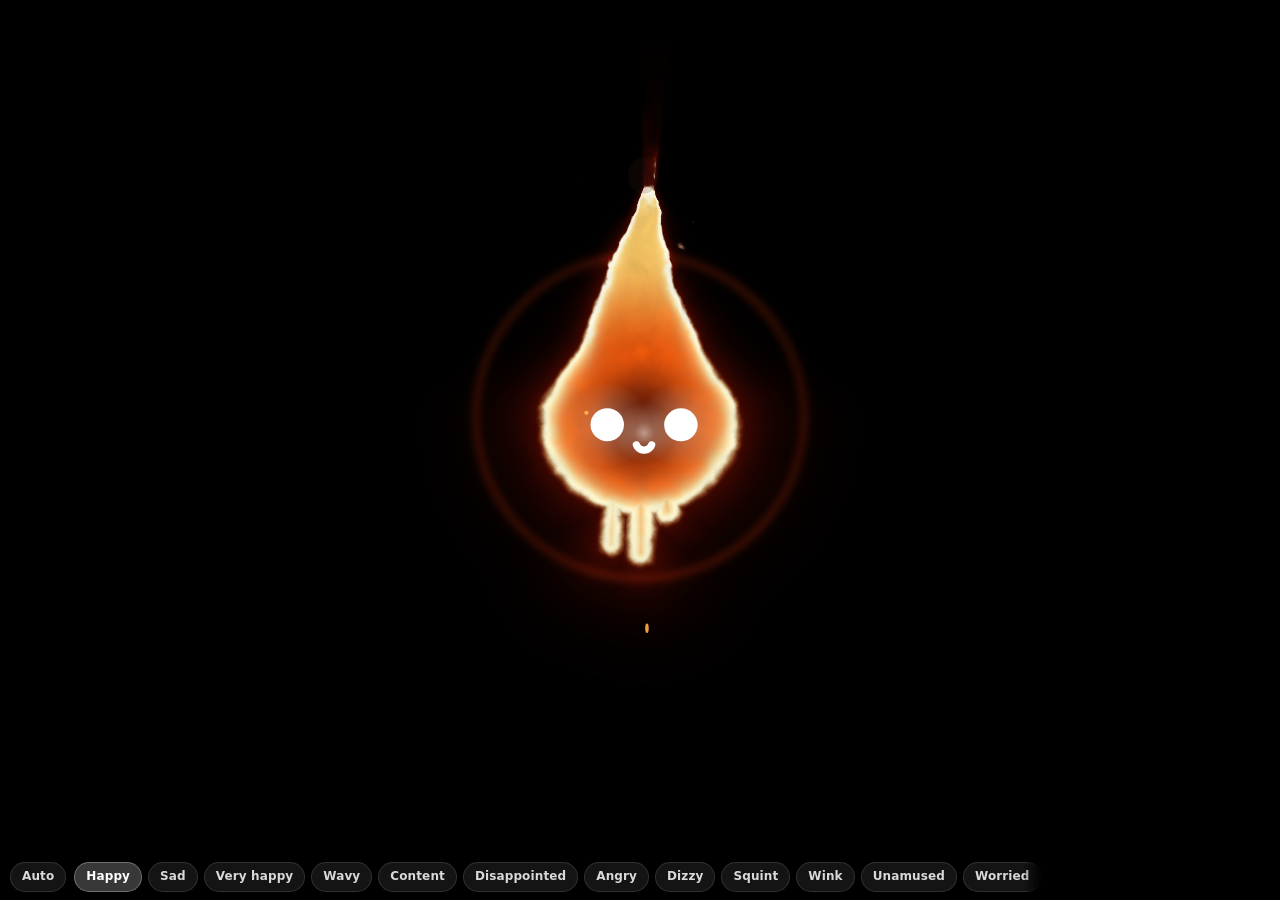
==== preview/index.html @ 3171879f "Rebuild the preview flame as a real-time WebGL fire Domain-warped fbm in a raw WebGL1 shader, with a" ====
<!DOCTYPE html>
<html lang="en">
<head>
  <meta charset="utf-8">
  <meta name="viewport" content="width=device-width, initial-scale=1, maximum-scale=1, user-scalable=no, viewport-fit=cover">
  <meta name="apple-mobile-web-app-capable" content="yes">
  <meta name="mobile-web-app-capable" content="yes">
  <meta name="apple-mobile-web-app-status-bar-style" content="black-translucent">
  <meta name="apple-mobile-web-app-title" content="Echo">
  <meta name="theme-color" content="#000000">
  <meta name="color-scheme" content="dark">
  <meta name="description" content="Echo flame preview — a centered fire spirit.">
  <link rel="apple-touch-icon" href="../apple-touch-icon.png">
  <link rel="icon" type="image/png" sizes="192x192" href="../icon-192.png">
  <title>Echo</title>
  <style>
    :root {
      --sat: env(safe-area-inset-top, 0px);
      --sab: env(safe-area-inset-bottom, 0px);
      --sal: env(safe-area-inset-left, 0px);
      --sar: env(safe-area-inset-right, 0px);
    }
    * { box-sizing: border-box; -webkit-tap-highlight-color: transparent; }
    html, body {
      margin: 0;
      padding: 0;
      width: 100%;
      height: 100%;
      height: 100dvh;
      background: #000;
      color: #fff;
      overflow: hidden;
      position: fixed;
      inset: 0;
      touch-action: none;
      user-select: none;
      -webkit-user-select: none;
      font-family: -apple-system, BlinkMacSystemFont, "SF Pro Text", "Segoe UI", system-ui, sans-serif;
    }
    canvas {
      position: absolute;
      inset: 0;
      width: 100%;
      height: 100%;
      display: block;
    }
    #flame { z-index: 0; background: #000; }
    #c { z-index: 1; background: transparent; }
    #bar {
      position: fixed;
      left: 0;
      right: 0;
      bottom: 0;
      padding: 8px 10px calc(8px + var(--sab));
      padding-left: max(10px, var(--sal));
      padding-right: max(10px, var(--sar));
      display: flex;
      gap: 8px;
      align-items: center;
      z-index: 2;
      background: linear-gradient(to top, rgba(0,0,0,0.82) 40%, rgba(0,0,0,0));
      pointer-events: none;
    }
    #bar > * { pointer-events: auto; }
    body.hide-ui #bar { display: none; }
    #autoBtn { flex: 0 0 auto; }
    #pills {
      display: flex;
      gap: 6px;
      overflow-x: auto;
      overflow-y: hidden;
      -webkit-overflow-scrolling: touch;
      scrollbar-width: none;
      overscroll-behavior-x: contain;
      touch-action: pan-x;
      mask-image: linear-gradient(90deg, #000 0, #000 calc(100% - 18px), transparent);
      -webkit-mask-image: linear-gradient(90deg, #000 0, #000 calc(100% - 18px), transparent);
    }
    #pills::-webkit-scrollbar { display: none; }
    button.pill {
      appearance: none;
      border: 1px solid rgba(255,255,255,0.12);
      background: rgba(255,255,255,0.08);
      color: rgba(255,255,255,0.84);
      border-radius: 999px;
      padding: 7px 11px;
      font: 600 12px/1.15 -apple-system, BlinkMacSystemFont, system-ui, sans-serif;
      letter-spacing: 0.01em;
      white-space: nowrap;
      margin: 0;
      cursor: pointer;
    }
    button.pill:active { transform: scale(0.97); }
    button.pill[aria-pressed="true"] {
      background: rgba(255,255,255,0.22);
      border-color: rgba(255,255,255,0.28);
      color: #fff;
    }
    #autoBtn[aria-pressed="true"] { background: rgba(255,255,255,0.28); }
    #fps {
      display: none;
      position: fixed;
      top: calc(6px + var(--sat));
      right: max(8px, var(--sar));
      font: 500 11px/1.2 ui-monospace, Menlo, monospace;
      color: rgba(255,255,255,0.4);
      z-index: 2;
      pointer-events: none;
    }
    body.debug #fps { display: block; }
  </style>
</head>
<body>
  <canvas id="flame" aria-hidden="true"></canvas>
  <canvas id="c" aria-label="Echo"></canvas>
  <div id="bar">
    <button type="button" class="pill" id="autoBtn" aria-pressed="false">Auto</button>
    <div id="pills" role="toolbar" aria-label="Expressions"></div>
  </div>
  <div id="fps"></div>
  <script>
  (function () {
    'use strict';

    // Sprite landmarks, in flame-body.png pixels (cropped lively-white-v5, no face).
    var IMG_W = 720, IMG_H = 939;
    var FACE_CX = 358.0, FACE_CY = 510.9, EYE_D = 35.4, GAP = 1.20;
    var SOLID_L = 255, SOLID_R = 459, SOLID_T = 253, SOLID_B = 687;
    var BULB_CX = 358.0, BULB_CY = 500.1;
    var TIP_X = 361, TIP_Y = 253;
    var DRIPS = [{ x: 345, y: 632 }, { x: 368, y: 685 }];
    var MOUTH_FRAC = 0.70, MOUTH_THICK = 0.22;
    var SOLID_W = SOLID_R - SOLID_L;

    var EXPRESSION_NAMES = [
      'happy', 'sad', 'veryHappy', 'wavy', 'content', 'disappointed',
      'angry', 'dizzy', 'squint', 'wink', 'unamused', 'worried'
    ];

    var LABELS = {
      happy: 'Happy', sad: 'Sad', veryHappy: 'Very happy', wavy: 'Wavy',
      content: 'Content', disappointed: 'Disappointed', angry: 'Angry',
      dizzy: 'Dizzy', squint: 'Squint', wink: 'Wink',
      unamused: 'Unamused', worried: 'Worried',
      neutral: 'Neutral', talking: 'Talking'
    };

    var ALIASES = {
      'very-happy': 'veryHappy', veryhappy: 'veryHappy', 'very happy': 'veryHappy',
      smile: 'happy', frown: 'sad',
      default: 'neutral', idle: 'neutral',
      talk: 'talking',
      mad: 'angry', wow: 'veryHappy',
      bored: 'unamused', deadpan: 'unamused',
      nervous: 'worried', concern: 'worried'
    };

    // Eye kinds: circle, happyArc, sadArc, caret, chevron, ex, flat, slit
    function baseParams() {
      return {
        lCircle: 1, rCircle: 1,
        lHappy: 0, rHappy: 0,
        lSad: 0, rSad: 0,
        lCaret: 0, rCaret: 0,
        lChev: 0, rChev: 0, lChevDir: 1, rChevDir: -1,
        lEx: 0, rEx: 0,
        lFlat: 0, rFlat: 0,
        lSlit: 0, rSlit: 0, lSlitRot: 0.45, rSlitRot: -0.45,
        brow: 0,
        mouthCurve: 1,
        mouthW: MOUTH_FRAC,
        mouthThick: MOUTH_THICK,
        mouthWave: 0,
        mouthOpen: 0,
        lookBiasX: 0, lookBiasY: 0
      };
    }

    function pCircle(extra) {
      return Object.assign(baseParams(), extra || {});
    }

    var EXPR = {};
    EXPR.happy = pCircle({ mouthCurve: 1, mouthW: 0.70 });
    EXPR.neutral = pCircle({ mouthCurve: 0.45, mouthW: 0.55, mouthThick: 0.20 });
    EXPR.sad = pCircle({ mouthCurve: -1, mouthW: 0.70, lookBiasY: 0.22 });
    EXPR.veryHappy = pCircle({
      lCircle: 0, rCircle: 0, lCaret: 1, rCaret: 1,
      mouthCurve: 1, mouthW: 0.75
    });
    EXPR.wavy = pCircle({ mouthCurve: 0.25, mouthW: 0.80, mouthWave: 1 });
    EXPR.content = pCircle({
      lCircle: 0, rCircle: 0, lHappy: 1, rHappy: 1,
      mouthCurve: 1, mouthW: 0.75
    });
    EXPR.disappointed = pCircle({
      lCircle: 0, rCircle: 0, lSad: 1, rSad: 1,
      mouthCurve: -1, mouthW: 0.70, lookBiasY: 0.2
    });
    EXPR.angry = pCircle({
      lCircle: 0, rCircle: 0, lSlit: 1, rSlit: 1,
      mouthCurve: -1, mouthW: 0.65, brow: 0.35
    });
    EXPR.dizzy = pCircle({
      lCircle: 0, rCircle: 0, lEx: 1, rEx: 1,
      mouthCurve: -0.85, mouthW: 0.62
    });
    EXPR.squint = pCircle({
      lCircle: 0, rCircle: 0, lChev: 1, rChev: 1,
      lChevDir: 1, rChevDir: -1,
      mouthCurve: 1, mouthW: 0.70
    });
    EXPR.wink = pCircle({
      lCircle: 0, rCircle: 1, lChev: 1, rChev: 0,
      lChevDir: 1,
      mouthCurve: 1, mouthW: 0.70
    });
    EXPR.unamused = pCircle({
      lCircle: 0, rCircle: 0, lFlat: 1, rFlat: 1,
      mouthCurve: 0, mouthW: 0.72, mouthThick: 0.20
    });
    EXPR.worried = pCircle({
      mouthCurve: -1, mouthW: 0.70, brow: 1, lookBiasY: 0.12
    });
    EXPR.talking = pCircle({
      mouthCurve: 0.35, mouthW: 0.62, mouthOpen: 0.7, mouthThick: 0.20
    });

    var HOLD = {
      wink: [1.15, 1.7],
      dizzy: [1.6, 2.4],
      talking: [2.4, 3.6],
      _default: [2.6, 4.4]
    };

    function resolveName(name) {
      if (name == null) return null;
      var key = String(name).trim();
      if (EXPR[key]) return key;
      var lower = key.toLowerCase();
      if (EXPR[lower]) return lower;
      if (ALIASES[lower]) return ALIASES[lower];
      if (ALIASES[key]) return ALIASES[key];
      return null;
    }

    var q = new URLSearchParams(location.search);
    function flag(k) {
      if (!q.has(k)) return false;
      var v = q.get(k);
      return v !== '0' && v !== 'false' && v !== 'no';
    }

    var startName = resolveName(q.get('expr')) || 'happy';
    var autoOn = flag('auto');
    var stillMode = flag('still');
    var debugOn = flag('debug');
    var hideUi = flag('hideui') || flag('demo') || q.get('ui') === '0';

    var canvas = document.getElementById('c');
    var ctx = canvas.getContext('2d', { alpha: true, desynchronized: true });
    var fpsEl = document.getElementById('fps');
    var barEl = document.getElementById('bar');
    var pillsEl = document.getElementById('pills');
    var autoBtn = document.getElementById('autoBtn');

    if (debugOn) document.body.classList.add('debug');
    if (hideUi) document.body.classList.add('hide-ui');

    var dpr = 1;
    var W = 1, H = 1, S = 1;
    var safe = { top: 0, bottom: 0, left: 0, right: 0 };

    var cur = baseParams();
    var target = Object.assign(baseParams(), EXPR[startName]);
    var exprName = startName;
    var talkHeld = false;
    var autoTimer = 0;
    var autoHold = 3;

    var pos = { x: 0, y: 0, vx: 0, vy: 0, tx: 0, ty: 0 };
    var nextTarget = { x: 0, y: 0 };
    var phase = stillMode ? 'still' : 'pause';
    var phaseUntil = 0;
    var lean = 0;
    var squash = 0;

    var look = { x: 0, y: 0, tx: 0, ty: 0, until: 0 };
    var blink = 0;
    var blinkUntil = 0;
    var blinkState = 'open';
    var doublePending = false;

    var follow = null;
    var pokeUntil = 0;

    var embers = [];
    var drops = [];
    var smokes = [];
    var tongues = [];
    var bits = [];
    var nextEmber = 0;
    var nextDrop = 0;
    var nextSmoke = 0;
    var nextTongue = 0;
    var outline = null;
    var rest = { x: 0, y: 0 };
    var flare = 0;
    var NECK_Y = 402;

    var time = 0;
    var last = 0;
    var fpsAcc = 0, fpsFrames = 0, fpsVal = 60;

    var bodyImg = null;
    var glowCvs = null;
    var softDot = null;
    var ready = false;
    var flickerN = 0;

    function lerp(a, b, t) { return a + (b - a) * t; }
    function clamp(v, a, b) { return v < a ? a : v > b ? b : v; }
    function rand(a, b) { return a + Math.random() * (b - a); }
    function expApproach(curV, tgt, rate, dt) {
      return curV + (tgt - curV) * (1 - Math.exp(-rate * dt));
    }

    function bodyScale() {
      return (124 * S) / SOLID_W;
    }

    function extents() {
      var sc = bodyScale();
      return {
        left: (FACE_CX - SOLID_L) * sc + 22,
        right: (SOLID_R - FACE_CX) * sc + 22,
        top: (FACE_CY - SOLID_T) * sc + 40,
        bot: (SOLID_B - FACE_CY) * sc + 26
      };
    }

    function readSafe() {
      var cs = getComputedStyle(document.documentElement);
      function px(name) { return parseFloat(cs.getPropertyValue(name)) || 0; }
      safe.top = px('--sat');
      safe.bottom = px('--sab');
      safe.left = px('--sal');
      safe.right = px('--sar');
    }

    function playable() {
      var barH = 0;
      if (barEl && !hideUi) barH = barEl.getBoundingClientRect().height;
      var e = extents();
      var x0 = safe.left + 10 + e.left;
      var y0 = safe.top + 10 + e.top;
      var x1 = W - safe.right - 10 - e.right;
      var y1 = H - barH - 10 - e.bot;
      if (x1 - x0 < 40) { x0 = W * 0.28; x1 = W * 0.72; }
      if (y1 - y0 < 40) { y0 = H * 0.28; y1 = H * 0.62; }
      return { x0: x0, y0: y0, x1: x1, y1: y1 };
    }


    // --- WebGL1 procedural fire (raw, no libraries). Fallback is the canvas flame. ---
    var flameCanvas = document.getElementById('flame');
    var glOk = false;
    var gl = null;
    var glProg = null;
    var glBuf = null;
    var glUni = {};
    var lastDraw = 0;

    var FLAME_VERT = 'attribute vec2 aPos;void main(){gl_Position=vec4(aPos,0.0,1.0);}';

    var FLAME_FRAG = [
      '#ifdef GL_FRAGMENT_PRECISION_HIGH',
      'precision highp float;',
      '#else',
      'precision mediump float;',
      '#endif',
      'uniform vec2 uRes;',
      'uniform vec2 uCenter;',
      'uniform vec2 uScale;',
      'uniform float uAngle;',
      'uniform float uTime;',
      'uniform float uFlare;',
      '',
      'float hash12(vec2 p){',
      '  vec2 q = fract(p * vec2(0.1031, 0.1030));',
      '  q += dot(q, q.yx + 33.33);',
      '  return fract((q.x + q.y) * q.x);',
      '}',
      '',
      'float vnoise(vec2 p){',
      '  vec2 i = floor(p);',
      '  vec2 f = fract(p);',
      '  vec2 u = f * f * (3.0 - 2.0 * f);',
      '  float a = hash12(i);',
      '  float b = hash12(i + vec2(1.0, 0.0));',
      '  float c = hash12(i + vec2(0.0, 1.0));',
      '  float d = hash12(i + vec2(1.0, 1.0));',
      '  return mix(mix(a, b, u.x), mix(c, d, u.x), u.y);',
      '}',
      '',
      'float fbm(vec2 p){',
      '  float v = 0.0;',
      '  float a = 0.5;',
      '  for (int i = 0; i < 4; i++) {',
      '    v += a * vnoise(p);',
      '    p = vec2(p.x * 1.62 + p.y * 1.22, -p.x * 1.22 + p.y * 1.62) + 11.5;',
      '    a *= 0.5;',
      '  }',
      '  return v;',
      '}',
      '',
      // p in bulb-radii, y up, face at origin. Returns signed distance (neg = inside).
      'float sdCapsule(vec2 p, vec2 a, vec2 b, float r){',
      '  vec2 pa = p - a, ba = b - a;',
      '  float h = clamp(dot(pa, ba) / dot(ba, ba), 0.0, 1.0);',
      '  return length(pa - ba * h) - r;',
      '}',
      '',
      'float sdFlame(vec2 p, float t){',
      '  float h = smoothstep(0.30, 2.35, p.y);',
      '  float w1 = fbm(vec2(t * 2.45, 1.6));',
      '  float w2 = fbm(vec2(t * 3.95 + 4.0, 2.8));',
      '  vec2 q = p;',
      '  q.x += (w1 * 2.0 - 1.0) * 0.68 * h * h;',
      '  q.y += (w2 * 2.0 - 1.0) * 0.22 * h;',
      '  float ang = (fbm(vec2(t * 2.85, 5.2)) - 0.5) * 1.15 * h * h;',
      '  float ca = cos(ang), sa = sin(ang);',
      '  vec2 o = vec2(0.0, 0.95);',
      '  vec2 tq = q - o;',
      '  q = vec2(ca * tq.x - sa * tq.y, sa * tq.x + ca * tq.y) + o;',
      '  // Extra hook so the tip curls back like the reference tongue.',
      '  float hook = smoothstep(1.45, 2.35, q.y);',
      '  float hookA = (fbm(vec2(t * 3.35, 8.1)) - 0.5) * 1.55;',
      '  q.x += hookA * hook * hook * 0.70;',
      '  q.y -= abs(hookA) * hook * hook * 0.22;',
      '  float bulb = length(q - vec2(0.0, 0.10)) - 1.0;',
      '  float u = clamp((q.y + 0.05) / 2.55, 0.0, 1.0);',
      '  float halfW = mix(1.00, 0.055, pow(u, 0.80));',
      '  float sides = abs(q.x) / max(halfW, 0.03) - 1.0;',
      '  float sd = mix(bulb, sides, smoothstep(-0.05, 1.15, q.y));',
      '  sd = max(sd, q.y - 2.62);',
      '  // Two or three organic hanging drips that stretch and shrink — never a comb.',
      '  float y0 = -0.78;',
      '  float p1 = pow(0.5 + 0.5 * sin(t * 1.25 + 0.2), 1.6);',
      '  float p2 = pow(0.5 + 0.5 * sin(t * 0.95 + 2.4), 1.8);',
      '  float p3 = pow(0.5 + 0.5 * sin(t * 1.55 + 4.1), 2.2);',
      '  float l1 = 0.14 + 0.48 * p1;',
      '  float l2 = 0.22 + 0.82 * p2;',
      '  float l3 = 0.10 + 0.32 * p3;',
      '  float x1 = -0.28 + 0.05 * sin(t * 0.62);',
      '  float x2 =  0.05 + 0.04 * sin(t * 0.51 + 1.0);',
      '  float x3 =  0.32 + 0.05 * sin(t * 0.73 + 2.0);',
      '  float d1 = sdCapsule(q, vec2(x1, y0), vec2(x1 * 1.08, y0 - l1), mix(0.12, 0.045, p1));',
      '  float d2 = sdCapsule(q, vec2(x2, y0), vec2(x2 * 0.90, y0 - l2), mix(0.13, 0.040, p2));',
      '  float d3 = sdCapsule(q, vec2(x3, y0), vec2(x3 * 1.06, y0 - l3), mix(0.10, 0.040, p3));',
      '  sd = min(sd, min(d1, min(d2, d3)));',
      '  return sd;',
      '}',
      '',
      'void main(){',
      '  vec2 screen = vec2(gl_FragCoord.x, uRes.y - gl_FragCoord.y);',
      '  vec2 d = screen - uCenter;',
      '  float ca = cos(uAngle), sa = sin(uAngle);',
      '  vec2 r = vec2(ca * d.x + sa * d.y, -sa * d.x + ca * d.y);',
      '  vec2 p = vec2(r.x / max(uScale.x, 0.001), -r.y / max(uScale.y, 0.001));',
      '  p /= 102.0;',
      '  float t = uTime;',
      '  float flare = uFlare;',
      '',
      '  vec2 ns = vec2(p.x * 2.15, p.y * 1.9 - t * 2.75);',
      '  float hw = smoothstep(0.25, 2.3, p.y);',
      '  vec2 war1 = vec2(fbm(ns + vec2(0.0, t * 0.32)), fbm(ns + vec2(5.1, -t * 0.28)));',
      '  ns += (war1 - 0.5) * (0.42 + 0.28 * flare + 0.40 * hw * hw);',
      '  vec2 war2 = vec2(fbm(ns * 2.15 + 9.0 + t * 0.12), fbm(ns * 2.15 + 17.0 - t * 0.1));',
      '  ns += (war2 - 0.5) * (0.18 + 0.28 * hw);',
      '  float n = fbm(ns * 1.85);',
      '  float nFine = fbm(ns * 3.7 + vec2(8.0, t * 0.45));',
      '',
      '  float sd = sdFlame(p, t);',
      '  // Keep the bulb steadier; spend the turbulence on the crown and tongues.',
      '  sd -= (n - 0.48) * (0.07 + 0.58 * hw * hw + 0.14 * flare);',
      '  sd -= (nFine - 0.5) * (0.05 + 0.16 * hw);',
      '',
      '  float fire = smoothstep(0.10, -0.02, sd);',
      '  float fireSoft = smoothstep(0.22, -0.04, sd);',
      '',
      '  // Approved dark ember behind the face.',
      '  float core = 1.0 - smoothstep(0.10, 0.78, length(p - vec2(0.0, 0.04)));',
      '  core *= 1.0 - smoothstep(0.45, 1.25, p.y);',
      '',
      '  // Tight incandescent rim — hot white-yellow, not a grey ash crust.',
      '  float rim = fire * exp(-12.0 * abs(sd + 0.01));',
      '  rim = clamp(rim * 1.35, 0.0, 1.0);',
      '  float tip = smoothstep(0.70, 1.90, p.y) * fire;',
      '',
      '  vec3 emberA = vec3(0.42, 0.11, 0.025);',
      '  vec3 emberB = vec3(0.761, 0.255, 0.047);',
      '  vec3 orange = vec3(1.00, 0.38, 0.04);',
      '  vec3 yellow = vec3(1.00, 0.92, 0.32);',
      '  vec3 hot = vec3(1.00, 0.98, 0.90);',
      '',
      '  vec3 col = mix(emberB, orange, clamp(0.25 + 0.75 * n, 0.0, 1.0));',
      '  col = mix(col, emberA, core);',
      '  col = mix(col, yellow, clamp(rim * 0.95 + tip * 0.65, 0.0, 1.0));',
      '  col = mix(col, hot, clamp(pow(rim, 0.75) * (0.85 + 0.6 * tip) + tip * 0.25, 0.0, 1.0));',
      '  col *= 0.92 + 0.10 * nFine + 0.12 * flare;',
      '',
      '  // Small detached sparks near the tip only.',
      '  vec2 bp = vec2(p.x * 4.4, p.y * 4.2 - t * 3.4);',
      '  float bits = smoothstep(0.74, 0.90, fbm(bp + 13.5));',
      '  bits *= smoothstep(1.35, 1.95, p.y) * smoothstep(2.75, 2.15, p.y);',
      '  bits *= (1.0 - fire * 0.65) * smoothstep(0.85, 0.15, abs(p.x));',
      '  col = mix(col, hot, bits);',
      '  fire = max(fire, bits);',
      '',
      '  // Soft dark-red glow, faint thin ring.',
      '  float glow = exp(-max(sd, 0.0) * 3.1) * (0.48 + 0.16 * fbm(vec2(t * 1.55, 0.4)) + 0.16 * flare);',
      '  glow *= 1.0 - fire * 0.3;',
      '  vec3 glowCol = vec3(0.55, 0.06, 0.012);',
      '  float ring = abs(length(p - vec2(0.0, 0.10)) - 1.70);',
      '  float ringA = exp(-ring * ring * 220.0) * (0.14 + 0.06 * fbm(vec2(p.x * 2.5, t * 0.35)));',
      '  vec3 ringCol = vec3(0.80, 0.20, 0.04);',
      '',
      '  vec3 rgb = glowCol * glow + ringCol * ringA;',
      '  rgb = mix(rgb, col, fire);',
      '  rgb += hot * bits * 0.8;',
      '  gl_FragColor = vec4(rgb, 1.0);',
      '}'
    ].join('\n');

    function compileShader(type, src) {
      var sh = gl.createShader(type);
      gl.shaderSource(sh, src);
      gl.compileShader(sh);
      if (!gl.getShaderParameter(sh, gl.COMPILE_STATUS)) {
        console.warn('Echo flame shader', gl.getShaderInfoLog(sh));
        gl.deleteShader(sh);
        return null;
      }
      return sh;
    }

    function initFlameGL() {
      if (!flameCanvas) return false;
      var opts = {
        alpha: false,
        antialias: false,
        depth: false,
        stencil: false,
        premultipliedAlpha: true,
        preserveDrawingBuffer: false,
        powerPreference: 'high-performance'
      };
      gl = flameCanvas.getContext('webgl', opts) || flameCanvas.getContext('experimental-webgl', opts);
      if (!gl) return false;
      var vs = compileShader(gl.VERTEX_SHADER, FLAME_VERT);
      var fs = compileShader(gl.FRAGMENT_SHADER, FLAME_FRAG);
      if (!vs || !fs) return false;
      glProg = gl.createProgram();
      gl.attachShader(glProg, vs);
      gl.attachShader(glProg, fs);
      gl.bindAttribLocation(glProg, 0, 'aPos');
      gl.linkProgram(glProg);
      if (!gl.getProgramParameter(glProg, gl.LINK_STATUS)) {
        console.warn('Echo flame program', gl.getProgramInfoLog(glProg));
        return false;
      }
      glBuf = gl.createBuffer();
      gl.bindBuffer(gl.ARRAY_BUFFER, glBuf);
      gl.bufferData(gl.ARRAY_BUFFER, new Float32Array([
        -1, -1, 1, -1, -1, 1, 1, 1
      ]), gl.STATIC_DRAW);
      glUni.uRes = gl.getUniformLocation(glProg, 'uRes');
      glUni.uCenter = gl.getUniformLocation(glProg, 'uCenter');
      glUni.uScale = gl.getUniformLocation(glProg, 'uScale');
      glUni.uAngle = gl.getUniformLocation(glProg, 'uAngle');
      glUni.uTime = gl.getUniformLocation(glProg, 'uTime');
      glUni.uFlare = gl.getUniformLocation(glProg, 'uFlare');
      gl.disable(gl.DEPTH_TEST);
      gl.disable(gl.BLEND);
      return true;
    }

    function resizeFlameGL() {
      if (!gl || !flameCanvas) return;
      var dw = Math.max(1, Math.round(W));
      var dh = Math.max(1, Math.round(H));
      if (flameCanvas.width !== dw || flameCanvas.height !== dh) {
        flameCanvas.width = dw;
        flameCanvas.height = dh;
      }
      flameCanvas.style.width = W + 'px';
      flameCanvas.style.height = H + 'px';
      gl.viewport(0, 0, dw, dh);
    }

    function renderFlameGL(now, xf) {
      if (!gl || !glProg) return;
      gl.viewport(0, 0, flameCanvas.width, flameCanvas.height);
      gl.clearColor(0, 0, 0, 1);
      gl.clear(gl.COLOR_BUFFER_BIT);
      gl.useProgram(glProg);
      gl.bindBuffer(gl.ARRAY_BUFFER, glBuf);
      gl.enableVertexAttribArray(0);
      gl.vertexAttribPointer(0, 2, gl.FLOAT, false, 0, 0);
      gl.uniform2f(glUni.uRes, flameCanvas.width, flameCanvas.height);
      gl.uniform2f(glUni.uCenter, xf.x, xf.y);
      gl.uniform2f(glUni.uScale, xf.scx, xf.scy);
      gl.uniform1f(glUni.uAngle, xf.ang);
      gl.uniform1f(glUni.uTime, now);
      gl.uniform1f(glUni.uFlare, flare);
      gl.drawArrays(gl.TRIANGLE_STRIP, 0, 4);
    }

    function resize() {
      W = window.innerWidth;
      H = window.innerHeight;
      dpr = Math.min(window.devicePixelRatio || 1, 2);
      canvas.width = Math.round(W * dpr);
      canvas.height = Math.round(H * dpr);
      canvas.style.width = W + 'px';
      canvas.style.height = H + 'px';
      ctx.setTransform(dpr, 0, 0, dpr, 0, 0);
      readSafe();
      S = clamp(Math.min(W, H) / 430, 0.72, 1.55);
      placeCenter(true);
      if (glOk) resizeFlameGL();
    }

    function placeCenter(init) {
      var barH = (barEl && !hideUi) ? barEl.getBoundingClientRect().height : 0;
      rest.x = W / 2;
      rest.y = safe.top + (H - safe.top - barH) / 2;
      if (init || (!pos.x && !pos.y)) {
        pos.x = pos.tx = rest.x;
        pos.y = pos.ty = rest.y;
        pos.vx = 0;
        pos.vy = 0;
      }
    }

    function pickWanderTarget() {
      var r = playable();
      var x, y, tries = 0;
      do {
        x = rand(r.x0, r.x1);
        y = rand(r.y0, r.y1);
        tries++;
      } while (Math.hypot(x - pos.x, y - pos.y) < 80 * S && tries < 8);
      return { x: x, y: y };
    }

    function setExpressionInternal(name, fromAuto) {
      var resolved = resolveName(name);
      if (!resolved) return false;
      exprName = resolved;
      target = Object.assign(baseParams(), EXPR[resolved]);
      if (!fromAuto) {
        autoOn = false;
        autoBtn.setAttribute('aria-pressed', 'false');
      }
      syncPill();
      return true;
    }

    function holdRange(name) {
      var h = HOLD[name] || HOLD._default;
      return h;
    }

    function pickAutoExpression() {
      var pool = EXPRESSION_NAMES.filter(function (n) { return n !== exprName; });
      return pool[Math.floor(Math.random() * pool.length)];
    }

    function setAuto(on) {
      autoOn = !!on;
      autoBtn.setAttribute('aria-pressed', autoOn ? 'true' : 'false');
      if (autoOn) {
        autoTimer = 0;
        autoHold = rand(holdRange(exprName)[0], holdRange(exprName)[1]);
      }
    }

    function syncPill() {
      var nodes = pillsEl.querySelectorAll('button[data-expr]');
      for (var i = 0; i < nodes.length; i++) {
        nodes[i].setAttribute('aria-pressed', nodes[i].getAttribute('data-expr') === exprName ? 'true' : 'false');
      }
    }

    function buildUI() {
      EXPRESSION_NAMES.forEach(function (name) {
        var b = document.createElement('button');
        b.type = 'button';
        b.className = 'pill';
        b.textContent = LABELS[name];
        b.setAttribute('data-expr', name);
        b.addEventListener('click', function (e) {
          e.preventDefault();
          setExpressionInternal(name, false);
        });
        pillsEl.appendChild(b);
      });
      autoBtn.addEventListener('click', function (e) {
        e.preventDefault();
        setAuto(!autoOn);
      });
    }

    function startBlink(now, isSecond) {
      blinkState = 'closing';
      blinkUntil = now + 0.045;
      doublePending = !isSecond && Math.random() < 0.18;
    }

    function eyesAreOpenStyle() {
      // Don't blink fully closed eyes / X / flats as hard.
      return (cur.lCircle + cur.rCircle + cur.lCaret + cur.rCaret + cur.lSlit + cur.rSlit) > 0.4;
    }

    function updateBlink(dt, now) {
      if (blinkState === 'open') {
        if (now >= blinkUntil) {
          if (eyesAreOpenStyle() && now > pokeUntil) startBlink(now, false);
          else blinkUntil = now + rand(0.6, 2.2);
        }
        blink = expApproach(blink, 0, 28, dt);
      } else if (blinkState === 'closing') {
        blink = expApproach(blink, 1, 36, dt);
        if (now >= blinkUntil) {
          blinkState = 'opening';
          blinkUntil = now + 0.07;
        }
      } else if (blinkState === 'opening') {
        blink = expApproach(blink, 0, 28, dt);
        if (now >= blinkUntil && blink < 0.12) {
          if (doublePending) {
            doublePending = false;
            startBlink(now, true);
          } else {
            blinkState = 'open';
            blink = 0;
            blinkUntil = now + rand(1.8, 4.6);
          }
        }
      }
    }

    function updateLook(dt, now) {
      if (follow) {
        var dx = follow.x - pos.x;
        var dy = follow.y - pos.y;
        look.tx = clamp(dx / (140 * S), -1, 1);
        look.ty = clamp(dy / (140 * S), -1, 1);
      } else if (now >= look.until) {
        if (Math.random() < 0.22) {
          look.tx = 0;
          look.ty = 0;
        } else {
          look.tx = rand(-1, 1);
          look.ty = rand(-0.7, 0.7);
        }
        look.until = now + rand(1.2, 3.4);
      }
      var ltx = clamp(look.tx + cur.lookBiasX, -1.15, 1.15);
      var lty = clamp(look.ty + cur.lookBiasY, -1.15, 1.15);
      look.x = expApproach(look.x, ltx, 6.5, dt);
      look.y = expApproach(look.y, lty, 6.5, dt);
    }

    function updateMotion(dt, now) {
      placeCenter(false);
      // Stay in the center. Subtle bob / breathe only — no wandering.
      var bob = stillMode ? 0 : (Math.sin(now * 2.15) * 4.0 * S + Math.sin(now * 3.6 + 0.4) * 1.6 * S);
      var breathe = stillMode ? 0 : 0.016 * Math.sin(now * 2.15);
      pos.tx = rest.x;
      pos.ty = rest.y + bob;
      var omega = 9.2, zeta = 0.93;
      var ax = omega * omega * (pos.tx - pos.x) - 2 * zeta * omega * pos.vx;
      var ay = omega * omega * (pos.ty - pos.y) - 2 * zeta * omega * pos.vy;
      pos.vx += ax * dt;
      pos.vy += ay * dt;
      pos.x += pos.vx * dt;
      pos.y += pos.vy * dt;
      lean = expApproach(lean, 0.018 * Math.sin(now * 2.7 + flickerN), 6, dt);
      squash = expApproach(squash, breathe, 8, dt);
      flare = Math.max(0, flare - dt * 2.4);
    }

    function approachParams(dt) {
      var rate = 9;
      for (var k in target) {
        if (typeof cur[k] === 'number') cur[k] = expApproach(cur[k], target[k], rate, dt);
      }
    }

    function talkingNow() {
      return talkHeld || exprName === 'talking';
    }

    function updateAuto(dt) {
      if (!autoOn) return;
      autoTimer += dt;
      if (autoTimer >= autoHold) {
        autoTimer = 0;
        var next = pickAutoExpression();
        setExpressionInternal(next, true);
        autoHold = rand(holdRange(next)[0], holdRange(next)[1]);
      }
    }

    function spriteToWorld(sx, sy, xf) {
      // xf: {x, y, scx, scy, ang} applied around FACE
      var dx = sx - FACE_CX;
      var dy = sy - FACE_CY;
      var ca = Math.cos(xf.ang), sa = Math.sin(xf.ang);
      var rx = dx * xf.scx;
      var ry = dy * xf.scy;
      return {
        x: xf.x + rx * ca - ry * sa,
        y: xf.y + rx * sa + ry * ca
      };
    }

    function currentXF() {
      var sc = bodyScale();
      var flickX = 1 + 0.008 * Math.sin(time * 15.4) + 0.005 * Math.sin(time * 27.0 + flickerN);
      var flickY = 1 + 0.014 * Math.sin(time * 12.8 + 0.7) + 0.007 * Math.sin(time * 21.0 + 1.4);
      return {
        x: pos.x,
        y: pos.y,
        scx: sc * (1 + squash * 0.45) * flickX,
        scy: sc * (1 - squash * 0.32) * flickY,
        ang: lean
      };
    }

    function n1(t, s) {
      return Math.sin(t + s) * 0.54 + Math.sin(t * 1.93 + s * 1.7) * 0.31 + Math.sin(t * 3.27 + s * 2.4) * 0.15;
    }

    function spawnEmber(now, xf, sx, sy, extra) {
      sx = sx != null ? sx : rand(SOLID_L + 16, SOLID_R - 16);
      sy = sy != null ? sy : rand(TIP_Y + 10, FACE_CY);
      var p = spriteToWorld(sx, sy, xf);
      embers.push({
        x: p.x, y: p.y,
        vx: rand(-22, 22) * S,
        vy: rand(-70, -28) * S,
        r: rand(1.0, 2.6) * S,
        born: now,
        life: rand(0.4, 1.05),
        hue: Math.random()
      });
      if (extra) embers[embers.length - 1].vy *= 1.25;
    }

    function spawnDrop(now, xf) {
      var src = DRIPS[Math.random() < 0.4 ? 0 : 1];
      drops.push({
        sx: src.x + rand(-4, 4),
        sy: src.y + rand(-2, 3),
        attached: 1,
        stretch: rand(8, 16),
        maxStretch: rand(28, 58),
        vx: 0, vy: 0,
        x: 0, y: 0,
        r: rand(1.8, 3.0),
        born: now,
        life: rand(0.7, 1.25)
      });
    }

    function spawnSmoke(now, xf) {
      var p = spriteToWorld(TIP_X + rand(-22, 26), TIP_Y + rand(-10, 36), xf);
      smokes.push({
        x: p.x, y: p.y,
        vx: rand(-10, 16) * S,
        vy: rand(-28, -10) * S,
        r: rand(7, 16) * S,
        born: now,
        life: rand(1.0, 2.0)
      });
    }

    function spawnTongue(now, kind) {
      var side = kind === 'left' ? -1 : (kind === 'right' ? 1 : (Math.random() < 0.5 ? -1 : 1));
      var fromShoulder = kind === 'left' || kind === 'right' || Math.random() < 0.28;
      var baseX = fromShoulder ? (BULB_CX + side * rand(40, 78)) : (TIP_X + rand(-16, 16));
      var baseY = fromShoulder ? (NECK_Y + rand(-10, 36)) : (TIP_Y + rand(6, 28));
      tongues.push({
        born: now,
        life: rand(0.16, 0.42),
        baseX: baseX,
        baseY: baseY,
        side: side,
        maxLen: rand(36, 86) + flare * 28,
        width: rand(5, 11),
        curl: rand(0.6, 1.4) * side,
        seed: rand(0, 20),
        split: Math.random() < 0.55,
        didSplit: false,
        hot: Math.random() < 0.4
      });
    }

    function spawnBit(now, xf, sx, sy, vx, vy) {
      var p = spriteToWorld(sx, sy, xf);
      bits.push({
        x: p.x, y: p.y,
        vx: (vx != null ? vx : rand(-16, 16)) * S,
        vy: (vy != null ? vy : rand(-50, -18)) * S,
        r: rand(2.2, 5.5),
        rot: rand(0, 6),
        rv: rand(-4, 4),
        born: now,
        life: rand(0.22, 0.55),
        tall: rand(1.3, 2.2)
      });
    }

    function updateParticles(dt, now, xf) {
      if (now >= nextEmber) {
        spawnEmber(now, xf);
        if (Math.random() < 0.55) spawnEmber(now, xf);
        if (flare > 0.2) spawnEmber(now, xf, TIP_X, TIP_Y, true);
        nextEmber = now + rand(0.04, 0.11);
      }
      if (now >= nextDrop) {
        spawnDrop(now, xf);
        nextDrop = now + rand(0.28, 0.85);
      }
      if (now >= nextSmoke) {
        spawnSmoke(now, xf);
        nextSmoke = now + rand(0.18, 0.48);
      }
      if (now >= nextTongue) {
        var k = Math.random();
        spawnTongue(now, k < 0.22 ? 'left' : (k < 0.44 ? 'right' : 'crown'));
        if (Math.random() < 0.45 + flare * 0.4) spawnTongue(now, 'crown');
        nextTongue = now + rand(0.07, 0.16);
      }

      var i;
      for (i = tongues.length - 1; i >= 0; i--) {
        var tg = tongues[i];
        var u = (now - tg.born) / tg.life;
        if (u >= 1) { tongues.splice(i, 1); continue; }
        if (tg.split && !tg.didSplit && u > 0.48) {
          tg.didSplit = true;
          var len = tg.maxLen * (u < 0.45 ? u / 0.45 : (1 - u) / 0.55);
          var tipX = tg.baseX + tg.curl * 22 * n1(now * 9 + tg.seed, 2) + tg.side * len * 0.28;
          var tipY = tg.baseY - len;
          spawnBit(now, xf, tipX, tipY, tg.side * 28, -60);
          if (Math.random() < 0.6) spawnEmber(now, xf, tipX, tipY, true);
        }
      }
      for (i = embers.length - 1; i >= 0; i--) {
        var e = embers[i];
        e.vy -= 22 * S * dt;
        e.vx += n1(now * 8 + i, 3) * 18 * S * dt;
        e.x += e.vx * dt;
        e.y += e.vy * dt;
        e.vx *= (1 - 0.55 * dt);
        if (now - e.born > e.life) embers.splice(i, 1);
      }
      for (i = drops.length - 1; i >= 0; i--) {
        var d = drops[i];
        if (d.attached) {
          d.stretch += (38 + flare * 20) * dt * 60 / 4;
          if (d.stretch >= d.maxStretch || now - d.born > d.life * 0.55) {
            d.attached = 0;
            var pw = spriteToWorld(d.sx, d.sy + d.stretch, xf);
            d.x = pw.x; d.y = pw.y;
            d.vy = 30 * S;
            d.vx = rand(-8, 8) * S;
          }
        } else {
          d.vy += 260 * S * dt;
          d.x += d.vx * dt;
          d.y += d.vy * dt;
        }
        if (now - d.born > d.life) drops.splice(i, 1);
      }
      for (i = smokes.length - 1; i >= 0; i--) {
        var s = smokes[i];
        s.x += s.vx * dt;
        s.y += s.vy * dt;
        s.r += 10 * S * dt;
        if (now - s.born > s.life) smokes.splice(i, 1);
      }
      for (i = bits.length - 1; i >= 0; i--) {
        var b = bits[i];
        b.vy += 8 * S * dt;
        b.x += b.vx * dt;
        b.y += b.vy * dt;
        b.rot += b.rv * dt;
        b.r *= (1 - 0.8 * dt);
        if (now - b.born > b.life) bits.splice(i, 1);
      }
      while (embers.length > 42) embers.shift();
      while (drops.length > 8) drops.shift();
      while (smokes.length > 12) smokes.shift();
      while (tongues.length > 10) tongues.shift();
      while (bits.length > 14) bits.shift();
    }

    function extractOutline(img) {
      var c = document.createElement('canvas');
      c.width = IMG_W;
      c.height = IMG_H;
      var g = c.getContext('2d');
      g.drawImage(img, 0, 0);
      var data = g.getImageData(0, 0, IMG_W, IMG_H).data;
      function solid(x, y) {
        if (x < 0 || y < 0 || x >= IMG_W || y >= IMG_H) return false;
        var i = ((y | 0) * IMG_W + (x | 0)) * 4;
        // Solid body only — skip the soft glow and the ring.
        return data[i + 3] > 180 && (data[i] + data[i + 1] + data[i + 2]) > 170;
      }
      var pts = [];
      var N = 80;
      for (var k = 0; k < N; k++) {
        var a = -Math.PI / 2 + (k / N) * Math.PI * 2;
        var ca = Math.cos(a), sa = Math.sin(a);
        var hit = 24, r;
        for (r = 16; r < 300; r += 2) {
          if (!solid(BULB_CX + ca * r, BULB_CY + sa * r)) { hit = r - 1; break; }
        }
        pts.push({ a: a, r: hit, ca: ca, sa: sa, upper: sa < -0.05 });
      }
      return pts;
    }

    function makeGlow() {
      var c = document.createElement('canvas');
      var size = 384;
      c.width = c.height = size;
      var g = c.getContext('2d');
      var grd = g.createRadialGradient(size / 2, size * 0.52, size * 0.08, size / 2, size * 0.52, size * 0.5);
      grd.addColorStop(0, 'rgba(194,65,12,0.55)');
      grd.addColorStop(0.32, 'rgba(138,42,10,0.32)');
      grd.addColorStop(0.62, 'rgba(70,8,4,0.14)');
      grd.addColorStop(1, 'rgba(0,0,0,0)');
      g.fillStyle = grd;
      g.fillRect(0, 0, size, size);
      return c;
    }

    function makeSoftDot() {
      var c = document.createElement('canvas');
      var size = 96;
      c.width = c.height = size;
      var g = c.getContext('2d');
      var grd = g.createRadialGradient(size / 2, size / 2, 0, size / 2, size / 2, size / 2);
      grd.addColorStop(0, 'rgba(255,252,246,0.95)');
      grd.addColorStop(0.35, 'rgba(255,248,230,0.40)');
      grd.addColorStop(1, 'rgba(255,248,230,0)');
      g.fillStyle = grd;
      g.fillRect(0, 0, size, size);
      return c;
    }

    function strokeRound(ctx, pts, thick) {
      if (pts.length < 2) return;
      ctx.lineWidth = thick;
      ctx.lineCap = 'round';
      ctx.lineJoin = 'round';
      ctx.beginPath();
      ctx.moveTo(pts[0].x, pts[0].y);
      for (var i = 1; i < pts.length; i++) ctx.lineTo(pts[i].x, pts[i].y);
      ctx.stroke();
    }

    function eyeCenters() {
      var half = (GAP * EYE_D + EYE_D) / 2;
      return { lx: FACE_CX - half, rx: FACE_CX + half, y: FACE_CY };
    }

    function mouthCenterY(curve, width, thick) {
      var eyeBottom = FACE_CY + EYE_D / 2;
      var w = width * EYE_D;
      var t = thick * EYE_D;
      var R = Math.max(2, (w - t) / 2);
      if (curve >= 0) {
        return eyeBottom - R * Math.sin(20 * Math.PI / 180) * Math.max(curve, 0.0001) + t / 2;
      }
      return eyeBottom + R * Math.abs(curve) + t / 2;
    }

    function drawEyeStyle(c, cx, cy, D, kind, dir, rot, open, alpha) {
      if (alpha < 0.04) return;
      c.save();
      c.globalAlpha *= alpha;
      c.translate(cx, cy);
      c.rotate(rot || 0);
      var r = D / 2;
      var thick = D * 0.18;
      c.fillStyle = '#fff';
      c.strokeStyle = '#fff';
      c.lineCap = 'round';
      c.lineJoin = 'round';
      if (kind === 'circle') {
        var ry = r * Math.max(0.08, 1 - open);
        c.beginPath();
        c.ellipse(0, 0, r, ry, 0, 0, Math.PI * 2);
        c.fill();
      } else if (kind === 'happy') {
        // closed happy eye: upward arc
        var pts = [];
        var n = 10, rx = D * 0.46, ry = D * 0.28;
        for (var i = 0; i <= n; i++) {
          var t = i / n;
          var a = Math.PI + t * Math.PI;
          pts.push({ x: Math.cos(a) * rx, y: Math.sin(a) * ry + D * 0.08 });
        }
        strokeRound(c, pts, thick);
      } else if (kind === 'sad') {
        var pts2 = [];
        var n2 = 10, rx2 = D * 0.46, ry2 = D * 0.28;
        for (var j = 0; j <= n2; j++) {
          var t2 = j / n2;
          var a2 = t2 * Math.PI;
          pts2.push({ x: Math.cos(a2) * rx2, y: Math.sin(a2) * ry2 - D * 0.08 });
        }
        strokeRound(c, pts2, thick);
      } else if (kind === 'caret') {
        var h = D * 0.28, w = D * 0.42;
        strokeRound(c, [{ x: -w, y: h * 0.3 }, { x: 0, y: -h }, { x: w, y: h * 0.3 }], thick * 1.05);
      } else if (kind === 'chev') {
        var s = D * 0.38 * (dir || 1);
        strokeRound(c, [
          { x: -s * 0.15, y: -s * 0.85 },
          { x: s * 0.7, y: 0 },
          { x: -s * 0.15, y: s * 0.85 }
        ], thick * 1.05);
      } else if (kind === 'ex') {
        var k = D * 0.36;
        strokeRound(c, [{ x: -k, y: -k }, { x: k, y: k }], thick);
        strokeRound(c, [{ x: k, y: -k }, { x: -k, y: k }], thick);
      } else if (kind === 'flat') {
        strokeRound(c, [{ x: -D * 0.42, y: 0 }, { x: D * 0.42, y: 0 }], thick * 1.05);
      } else if (kind === 'slit') {
        var sl = D * 0.48;
        strokeRound(c, [{ x: -sl, y: 0 }, { x: sl, y: 0 }], thick * 0.95);
      }
      c.restore();
    }

    function drawBrows(c, lx, rx, y, D, amt) {
      if (amt < 0.05) return;
      c.save();
      c.globalAlpha *= amt;
      c.strokeStyle = '#fff';
      var thick = D * 0.11;
      // inner ends raised (worried)
      var lift = D * 0.16;
      var out = D * 0.22;
      var up = -D * 0.58;
      strokeRound(c, [
        { x: lx - out, y: y + up + lift * 0.2 },
        { x: lx + out * 0.9, y: y + up - lift }
      ], thick);
      strokeRound(c, [
        { x: rx + out, y: y + up + lift * 0.2 },
        { x: rx - out * 0.9, y: y + up - lift }
      ], thick);
      c.restore();
    }

    function drawMouth(c, p, tNow) {
      var width = p.mouthW * EYE_D;
      var thick = p.mouthThick * EYE_D;
      var curve = p.mouthCurve;
      var open = p.mouthOpen;
      if (talkingNow()) {
        var pulse = 0.38 + 0.62 * Math.abs(Math.sin(tNow * 10.5));
        open = Math.max(open, 0.55 * pulse + 0.15);
        curve = lerp(curve, 0.35, 0.7);
        width = lerp(width, 0.62 * EYE_D, 0.5);
      }
      var mx = FACE_CX;
      var my = mouthCenterY(curve, width / EYE_D, thick / EYE_D);

      c.strokeStyle = '#fff';
      c.fillStyle = '#fff';

      if (open > 0.08) {
        var rx = width * 0.42;
        var ry = EYE_D * (0.10 + 0.22 * open);
        var oy = FACE_CY + EYE_D / 2 + ry * 0.15 + thick * 0.2;
        c.lineWidth = Math.max(1.5, thick * 0.55);
        c.beginPath();
        c.ellipse(mx, oy, rx, ry, 0, 0, Math.PI * 2);
        c.stroke();
        return;
      }

      if (p.mouthWave > 0.08 && Math.abs(curve) < 0.85) {
        var pts = [];
        var n = 16;
        var half = width / 2;
        var amp = EYE_D * 0.14 * p.mouthWave;
        var y0 = FACE_CY + EYE_D / 2 + thick / 2;
        for (var i = 0; i <= n; i++) {
          var t = i / n;
          var x = mx - half + t * width;
          var y = y0 + Math.sin(t * Math.PI * 2) * amp;
          pts.push({ x: x, y: y });
        }
        strokeRound(c, pts, thick);
        return;
      }

      if (Math.abs(curve) < 0.12) {
        // flat unamused line, top at the eye line
        var yLine = FACE_CY + EYE_D / 2 + thick / 2;
        strokeRound(c, [
          { x: mx - width / 2, y: yLine },
          { x: mx + width / 2, y: yLine }
        ], thick);
        return;
      }

      var R = Math.max(2, (width - thick) / 2);
      var pts2 = [];
      var n2 = 18;
      var a0, a1, ry;
      if (curve > 0) {
        a0 = 20; a1 = 160;
        ry = R * Math.min(1, 0.55 + 0.45 * curve);
      } else {
        a0 = 200; a1 = 340;
        ry = R * Math.min(1, 0.55 + 0.45 * Math.abs(curve));
      }
      for (var j = 0; j <= n2; j++) {
        var u = j / n2;
        var a = (a0 + (a1 - a0) * u) * Math.PI / 180;
        pts2.push({ x: mx + Math.cos(a) * R, y: my + Math.sin(a) * ry });
      }
      strokeRound(c, pts2, thick);
    }

    function drawFace(c, tNow) {
      var eyes = eyeCenters();
      // Look: shift the whole face a little, staying inside the bulb.
      var maxLook = EYE_D * 0.28;
      var ox = look.x * maxLook;
      var oy = look.y * maxLook * 0.85;
      c.save();
      c.translate(ox, oy);

      var D = EYE_D;
      var open = blink;

      // Soft pre-rendered glow under features (no per-frame filters).
      if (softDot) {
        var gs = D * 2.6;
        c.globalAlpha = 0.55;
        c.drawImage(softDot, eyes.lx - gs / 2, eyes.y - gs / 2, gs, gs);
        c.drawImage(softDot, eyes.rx - gs / 2, eyes.y - gs / 2, gs, gs);
        var mg = D * 1.8;
        c.drawImage(softDot, FACE_CX - mg / 2, FACE_CY + D * 0.25 - mg / 2, mg, mg);
        c.globalAlpha = 1;
      }

      function pair(kind, lAmt, rAmt, lDir, rDir, lRot, rRot) {
        drawEyeStyle(c, eyes.lx, eyes.y, D, kind, lDir, lRot, open, lAmt);
        drawEyeStyle(c, eyes.rx, eyes.y, D, kind, rDir, rRot, open, rAmt);
      }

      pair('circle', cur.lCircle, cur.rCircle, 1, 1, 0, 0);
      pair('happy', cur.lHappy, cur.rHappy, 1, 1, 0, 0);
      pair('sad', cur.lSad, cur.rSad, 1, 1, 0, 0);
      pair('caret', cur.lCaret, cur.rCaret, 1, 1, 0, 0);
      pair('chev', cur.lChev, cur.rChev, cur.lChevDir, cur.rChevDir, 0, 0);
      pair('ex', cur.lEx, cur.rEx, 1, 1, 0, 0);
      pair('flat', cur.lFlat, cur.rFlat, 1, 1, 0, 0);
      pair('slit', cur.lSlit, cur.rSlit, 1, 1, cur.lSlitRot, cur.rSlitRot);
      drawBrows(c, eyes.lx, eyes.rx, eyes.y, D, cur.brow);
      drawMouth(c, cur, tNow);
      c.restore();
    }

    function drawWarpedTip(c, tNow) {
      // Warp the painted crown as one piece around the neck so the tip
      // whips, stretches and curls without striping. Face stays planted.
      if (!bodyImg) return;
      var sway = 20 * n1(tNow * 11.2, 1.1) + 12 * n1(tNow * 6.3, 5.4);
      var stretch = 1 + 0.18 * n1(tNow * 8.4, 3.2) + 0.05 * flare;
      var curl = 0.16 * n1(tNow * 7.2, 2.1) + 0.07 * n1(tNow * 13.5, 4.8);
      c.save();
      c.translate(TIP_X + sway * 0.35, NECK_Y);
      c.rotate(curl);
      c.scale(1 + Math.abs(sway) * 0.001, stretch);
      c.translate(-(TIP_X + sway * 0.35), -NECK_Y);
      // Deep overlap past the neck so rotation never leaves a gap.
      c.drawImage(bodyImg, 0, 0, IMG_W, NECK_Y + 36, 0, 0, IMG_W, NECK_Y + 36);
      c.restore();
    }

    function drawRim(c, tNow) {
      if (!outline || !outline.length) return;
      c.save();
      c.lineJoin = 'round';
      c.lineCap = 'round';
      var layers = [
        { w: 8, col: 'rgba(255,110,30,0.20)', amp: 1.1 },
        { w: 4.2, col: 'rgba(255,190,80,0.48)', amp: 1.0 },
        { w: 1.8, col: 'rgba(255,244,210,0.70)', amp: 0.85 }
      ];
      var li, i, pt, a, r, u, disp;
      for (li = 0; li < layers.length; li++) {
        var L = layers[li];
        c.strokeStyle = L.col;
        c.lineWidth = L.w;
        c.beginPath();
        for (i = 0; i < outline.length; i++) {
          pt = outline[i];
          u = pt.upper ? 1 : 0.28;
          disp = n1(tNow * 12.4 + i * 0.37, 0.7) * 6 * u * L.amp
            + n1(tNow * 7.1 + i * 0.18, 2.8) * 4 * u * L.amp
            + flare * 4 * u;
          r = pt.r + disp;
          a = pt.a + n1(tNow * 8.2 + i * 0.2, 4.4) * 0.02 * u;
          var x = BULB_CX + Math.cos(a) * r;
          var y = BULB_CY + Math.sin(a) * r;
          if (i === 0) c.moveTo(x, y);
          else c.lineTo(x, y);
        }
        c.closePath();
        c.stroke();
      }
      c.restore();
    }

    function drawTongues(c, tNow) {
      c.save();
      c.lineCap = 'round';
      c.lineJoin = 'round';
      var i;
      for (i = 0; i < tongues.length; i++) {
        var tg = tongues[i];
        var u = clamp((tNow - tg.born) / tg.life, 0, 1);
        // grow quickly, then taper off — like the gif's short lick cycles
        var env = u < 0.4 ? u / 0.4 : Math.max(0, 1 - (u - 0.4) / 0.6);
        env = env * env * (3 - 2 * env);
        var len = tg.maxLen * env;
        if (len < 4) continue;
        var wob = n1(tNow * 10 + tg.seed, 1.5);
        var tipX = tg.baseX + tg.curl * (16 + len * 0.35) * (0.6 + 0.4 * wob) + n1(tNow * 14 + tg.seed, 3) * 8;
        var tipY = tg.baseY - len;
        var midX = tg.baseX + (tipX - tg.baseX) * 0.45 + n1(tNow * 9 + tg.seed, 2.2) * 12;
        var midY = tg.baseY - len * 0.5;
        var w = tg.width * (0.55 + 0.45 * env);
        c.strokeStyle = tg.hot
          ? ('rgba(255,244,210,' + (0.55 + 0.35 * env) + ')')
          : ('rgba(255,170,70,' + (0.40 + 0.35 * env) + ')');
        c.lineWidth = w;
        c.beginPath();
        c.moveTo(tg.baseX, tg.baseY);
        c.quadraticCurveTo(midX, midY, tipX, tipY);
        c.stroke();
        if (tg.hot) {
          c.strokeStyle = 'rgba(255,250,230,0.7)';
          c.lineWidth = w * 0.35;
          c.beginPath();
          c.moveTo(tg.baseX, tg.baseY);
          c.quadraticCurveTo(midX, midY, tipX, tipY);
          c.stroke();
        }
      }
      c.restore();
    }

    function drawAttachedDrips(c, tNow, xf) {
      var i, d;
      c.save();
      c.fillStyle = 'rgba(255,170,70,0.95)';
      c.strokeStyle = 'rgba(255,200,110,0.85)';
      c.lineCap = 'round';
      for (i = 0; i < drops.length; i++) {
        d = drops[i];
        if (!d.attached) continue;
        var w = Math.max(1.2, d.r * (1 - d.stretch / (d.maxStretch + 8)));
        c.lineWidth = w;
        c.beginPath();
        c.moveTo(d.sx, d.sy);
        c.lineTo(d.sx + n1(tNow * 6, i) * 1.5, d.sy + d.stretch);
        c.stroke();
        c.beginPath();
        c.ellipse(d.sx, d.sy + d.stretch, w * 0.7, w * 1.15, 0, 0, Math.PI * 2);
        c.fill();
      }
      c.restore();
    }

    function drawLicks(c, tNow) {
      drawTongues(c, tNow);
    }

    function drawParticles(c, now, xf) {
      var i, a, e, d, s, b;
      for (i = 0; i < smokes.length; i++) {
        s = smokes[i];
        a = 1 - (now - s.born) / s.life;
        a = a * a * 0.16;
        if (a <= 0) continue;
        c.fillStyle = 'rgba(70,36,28,' + a + ')';
        c.beginPath();
        c.ellipse(s.x, s.y, s.r, s.r * 1.2, 0, 0, Math.PI * 2);
        c.fill();
      }
      for (i = 0; i < bits.length; i++) {
        b = bits[i];
        a = 1 - (now - b.born) / b.life;
        a = Math.max(0, a);
        c.save();
        c.translate(b.x, b.y);
        c.rotate(b.rot);
        c.fillStyle = 'rgba(255,190,90,' + (0.85 * a) + ')';
        c.beginPath();
        c.ellipse(0, 0, b.r * 0.55, b.r * b.tall, 0, 0, Math.PI * 2);
        c.fill();
        c.restore();
      }
      for (i = 0; i < embers.length; i++) {
        e = embers[i];
        a = 1 - (now - e.born) / e.life;
        a = Math.max(0, a);
        var col = e.hue < 0.45 ? '255,230,160' : (e.hue < 0.8 ? '255,180,80' : '255,255,230');
        c.fillStyle = 'rgba(' + col + ',' + (0.9 * a) + ')';
        c.beginPath();
        c.arc(e.x, e.y, e.r * (0.7 + 0.3 * a), 0, Math.PI * 2);
        c.fill();
      }
      for (i = 0; i < drops.length; i++) {
        d = drops[i];
        if (d.attached) continue;
        a = 1 - (now - d.born) / d.life;
        a = Math.max(0, a);
        c.fillStyle = 'rgba(255,170,70,' + (0.92 * a) + ')';
        c.beginPath();
        c.ellipse(d.x, d.y, d.r * 0.55 * S, d.r * 1.45 * S, 0, 0, Math.PI * 2);
        c.fill();
      }
    }

    function drawFaceLayer(now, xf) {
      ctx.save();
      ctx.translate(xf.x, xf.y);
      ctx.rotate(xf.ang);
      ctx.scale(xf.scx, xf.scy);
      ctx.translate(-FACE_CX, -FACE_CY);
      drawAttachedDrips(ctx, now, xf);
      drawFace(ctx, now);
      ctx.restore();
      drawParticles(ctx, now, xf);
    }

    function drawEcho(now) {
      var xf = currentXF();
      if (glOk) {
        renderFlameGL(now, xf);
        return;
      }
      if (!ready || !bodyImg) return;

      ctx.save();
      ctx.translate(xf.x, xf.y);
      ctx.rotate(xf.ang);
      ctx.scale(xf.scx, xf.scy);
      ctx.translate(-FACE_CX, -FACE_CY);

      // Irregular glow pulse (pre-rendered, no CSS/canvas filters).
      if (glowCvs) {
        var pulse = 0.62
          + 0.20 * (0.5 + 0.5 * Math.sin(now * 2.05))
          + 0.12 * n1(now * 5.6, 1.3)
          + 0.10 * flare;
        pulse = clamp(pulse, 0.45, 1.05);
        var gw = (SOLID_W + 270);
        var gh = gw * (1 + 0.04 * n1(now * 3.4, 2));
        ctx.globalAlpha = pulse;
        ctx.drawImage(glowCvs, BULB_CX - gw / 2, BULB_CY - gh * 0.46, gw, gh);
        ctx.globalAlpha = 1;
      }

      // Lower body (bulb, face area, painted drips) stays planted.
      // Brightness flicker on the painted body, no filters.
      var bodyA = 0.88 + 0.12 * (0.5 + 0.5 * n1(now * 14.2, 0.6)) + 0.06 * flare;
      ctx.globalAlpha = clamp(bodyA, 0.82, 1);
      var dripStretch = 1 + 0.04 * n1(now * 6.2, 2.4);
      // Full body first so a whipping tip can never open a hole at the neck.
      ctx.drawImage(bodyImg, 0, 0, IMG_W, IMG_H);
      var mid = NECK_Y + 8;
      ctx.drawImage(bodyImg, 0, mid, IMG_W, IMG_H - mid, 0, mid, IMG_W, (IMG_H - mid) * dripStretch);
      drawWarpedTip(ctx, now);
      ctx.globalAlpha = 1;

      drawRim(ctx, now);
      drawLicks(ctx, now);
      drawAttachedDrips(ctx, now, xf);
      drawFace(ctx, now);
      ctx.restore();

      drawParticles(ctx, now, xf);
    }

    function update(dt, now) {
      updateBlink(dt, now);
      updateLook(dt, now);
      updateMotion(dt, now);
      approachParams(dt);
      updateAuto(dt);
      if (pokeUntil && now >= pokeUntil) pokeUntil = 0;
      var xf = currentXF();
      updateParticles(dt, now, xf);
    }

    function draw(now) {
      ctx.setTransform(dpr, 0, 0, dpr, 0, 0);
      var xf = currentXF();
      if (glOk) {
        ctx.clearRect(0, 0, W, H);
        renderFlameGL(now, xf);
        drawFaceLayer(now, xf);
      } else {
        ctx.fillStyle = '#000';
        ctx.fillRect(0, 0, W, H);
        drawEcho(now);
      }
      if (debugOn) {
        fpsAcc += 1;
        if (now - (fpsFrames || now) >= 0.5) {
          fpsVal = Math.round(fpsAcc / Math.max(0.001, now - fpsFrames));
          fpsFrames = now;
          fpsAcc = 0;
          fpsEl.textContent = fpsVal + ' fps';
        }
        if (!fpsFrames) fpsFrames = now;
      }
    }

    function loop(ts) {
      requestAnimationFrame(loop);
      var now = ts * 0.001;
      var dt = last ? Math.min(0.05, now - last) : 0.016;
      last = now;
      time = now;
      update(dt, now);
      // Cap draws at 60fps (iPhone ProMotion can be 120).
      if (lastDraw && (now - lastDraw) < 0.0155) return;
      lastDraw = now;
      draw(now);
    }

    function clientPoint(ev) {
      var x, y;
      if (ev.touches && ev.touches[0]) {
        x = ev.touches[0].clientX;
        y = ev.touches[0].clientY;
      } else {
        x = ev.clientX;
        y = ev.clientY;
      }
      return { x: x, y: y };
    }

    var pointerDown = false;
    var pointerId = null;
    var downAt = 0;
    var downPt = { x: 0, y: 0 };
    var moved = false;

    function hitRadius() {
      return extents().left * 1.05;
    }

    function onDown(ev) {
      if (ev.target && ev.target.closest && ev.target.closest('#bar')) return;
      var p = clientPoint(ev);
      pointerDown = true;
      moved = false;
      downAt = time;
      downPt = p;
      if (ev.pointerId != null) {
        pointerId = ev.pointerId;
        try { canvas.setPointerCapture(ev.pointerId); } catch (e) {}
      }
      var dist = Math.hypot(p.x - pos.x, p.y - pos.y);
      look.tx = clamp((p.x - pos.x) / (80 * S), -1, 1);
      look.ty = clamp((p.y - pos.y) / (80 * S), -1, 1);
      look.until = time + 1.6;
      if (dist < hitRadius() * 1.2) {
        pokeUntil = time + 0.7;
        var ang = Math.atan2(pos.y - p.y, pos.x - p.x);
        pos.vx += Math.cos(ang) * 46 * S;
        pos.vy += Math.sin(ang) * 46 * S;
        squash = 0.14;
        flare = 1;
        spawnTongue(time, 'crown');
        spawnTongue(time, Math.random() < 0.5 ? 'left' : 'right');
        var xf0 = currentXF();
        spawnEmber(time, xf0, TIP_X, TIP_Y, true);
        spawnEmber(time, xf0, TIP_X, TIP_Y, true);
      }
    }

    function onMove(ev) {
      if (!pointerDown) return;
      var p = clientPoint(ev);
      if (Math.hypot(p.x - downPt.x, p.y - downPt.y) > 8) moved = true;
      look.tx = clamp((p.x - pos.x) / (100 * S), -1, 1);
      look.ty = clamp((p.y - pos.y) / (100 * S), -1, 1);
      look.until = time + 1.2;
    }

    function onUp(ev) {
      if (!pointerDown) return;
      pointerDown = false;
      pointerId = null;
    }

    canvas.addEventListener('pointerdown', onDown);
    window.addEventListener('pointermove', onMove, { passive: true });
    window.addEventListener('pointerup', onUp);
    window.addEventListener('pointercancel', onUp);
    window.addEventListener('blur', onUp);

    document.addEventListener('touchmove', function (e) {
      if (e.target && e.target.closest && e.target.closest('#pills')) return;
      e.preventDefault();
    }, { passive: false });

    window.addEventListener('resize', resize);
    window.addEventListener('orientationchange', function () { setTimeout(resize, 80); });

    window.echoFace = {
      setExpression: function (name) { return setExpressionInternal(name, false); },
      talk: function (on) { talkHeld = !!on; },
      setAuto: function (on) { setAuto(on); },
      getExpression: function () { return exprName; },
      expressions: EXPRESSION_NAMES.slice()
    };

    buildUI();
    softDot = makeSoftDot();
    glOk = initFlameGL();
    if (glOk) {
      canvas.style.background = 'transparent';
    } else if (flameCanvas) {
      flameCanvas.style.display = 'none';
    }
    resize();
    setExpressionInternal(startName, true);
    if (autoOn) setAuto(true);
    blinkUntil = rand(0.8, 2.0);
    flickerN = Math.random() * 10;
    nextEmber = 0.05;
    nextDrop = 0.25;
    nextSmoke = 0.12;
    nextTongue = 0.02;

    var started = false;
    function startLoop() {
      if (started) return;
      started = true;
      ready = true;
      requestAnimationFrame(function (ts) {
        last = ts * 0.001;
        requestAnimationFrame(loop);
      });
    }

    if (glOk) startLoop();

    var img = new Image();
    img.onload = function () {
      bodyImg = img;
      glowCvs = makeGlow();
      outline = extractOutline(img);
      ready = true;
      startLoop();
    };
    img.onerror = function () {
      glowCvs = makeGlow();
      ready = true;
      startLoop();
    };
    img.src = 'assets/flame-body.png';
  })();
  </script>
</body>
</html>
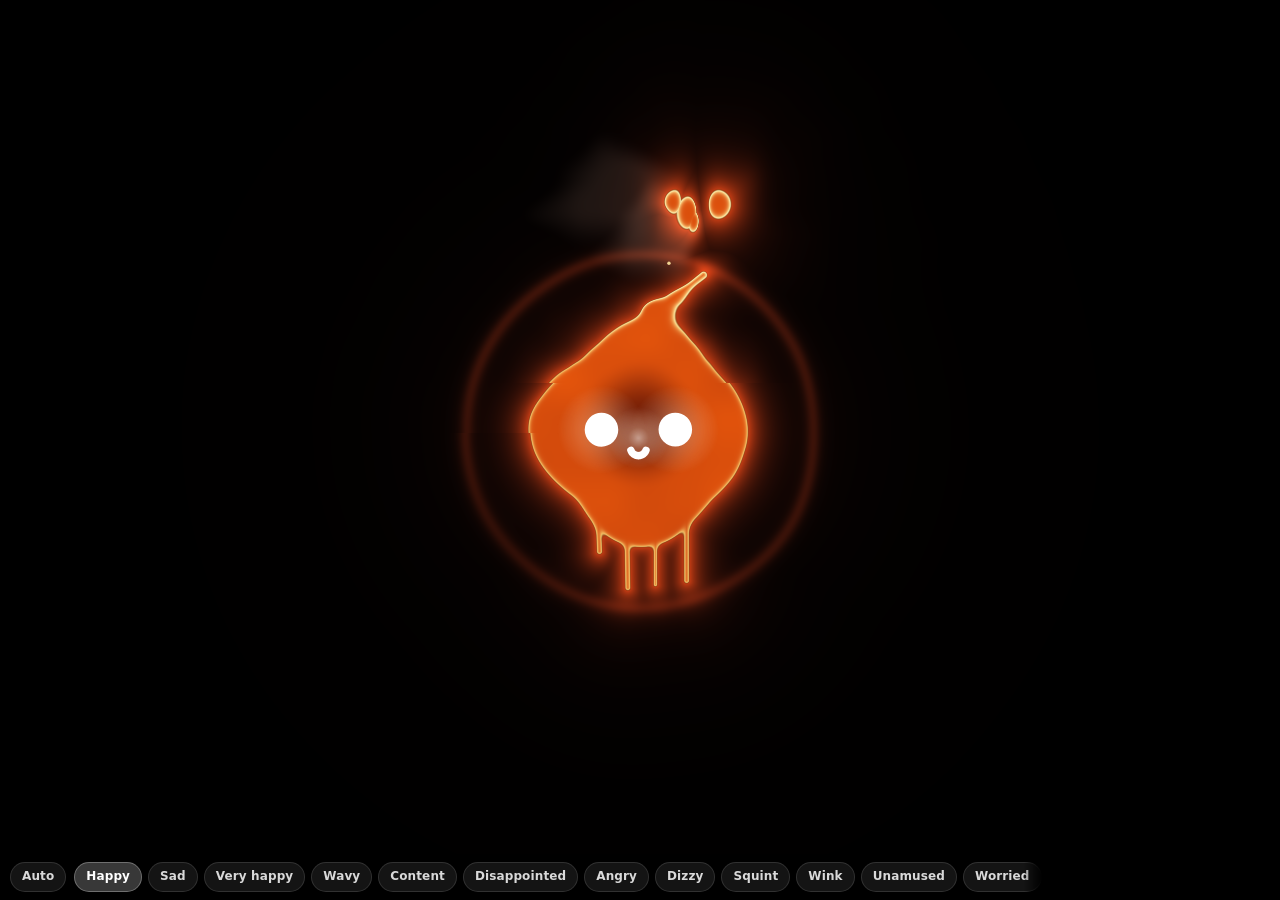
==== commit 5ab3ac05: "Give the preview flame a deep orange boiling body Cel-shaded WebGL fire stays round and boiling, but" ====
--- a/preview/index.html
+++ b/preview/index.html
@@ -406,7 +406,7 @@
       'float fbm(vec2 p){',
       '  float v = 0.0;',
       '  float a = 0.5;',
-      '  for (int i = 0; i < 4; i++) {',
+      '  for (int i = 0; i < 3; i++) {',
       '    v += a * vnoise(p);',
       '    p = vec2(p.x * 1.62 + p.y * 1.22, -p.x * 1.22 + p.y * 1.62) + 11.5;',
       '    a *= 0.5;',
@@ -414,51 +414,96 @@
       '  return v;',
       '}',
       '',
-      // p in bulb-radii, y up, face at origin. Returns signed distance (neg = inside).
+      'float smin(float a, float b, float k){',
+      '  float h = clamp(0.5 + 0.5 * (b - a) / k, 0.0, 1.0);',
+      '  return mix(b, a, h) - k * h * (1.0 - h);',
+      '}',
+      '',
       'float sdCapsule(vec2 p, vec2 a, vec2 b, float r){',
       '  vec2 pa = p - a, ba = b - a;',
       '  float h = clamp(dot(pa, ba) / dot(ba, ba), 0.0, 1.0);',
       '  return length(pa - ba * h) - r;',
       '}',
       '',
+      'vec2 n2(float t, float seed){',
+      '  return vec2(vnoise(vec2(t * 1.13, seed)), vnoise(vec2(t * 1.27 + 4.2, seed + 3.1))) - 0.5;',
+      '}',
+      '',
       'float sdFlame(vec2 p, float t){',
-      '  float h = smoothstep(0.30, 2.35, p.y);',
-      '  float w1 = fbm(vec2(t * 2.45, 1.6));',
-      '  float w2 = fbm(vec2(t * 3.95 + 4.0, 2.8));',
-      '  vec2 q = p;',
-      '  q.x += (w1 * 2.0 - 1.0) * 0.68 * h * h;',
-      '  q.y += (w2 * 2.0 - 1.0) * 0.22 * h;',
-      '  float ang = (fbm(vec2(t * 2.85, 5.2)) - 0.5) * 1.15 * h * h;',
-      '  float ca = cos(ang), sa = sin(ang);',
-      '  vec2 o = vec2(0.0, 0.95);',
-      '  vec2 tq = q - o;',
-      '  q = vec2(ca * tq.x - sa * tq.y, sa * tq.x + ca * tq.y) + o;',
-      '  // Extra hook so the tip curls back like the reference tongue.',
-      '  float hook = smoothstep(1.45, 2.35, q.y);',
-      '  float hookA = (fbm(vec2(t * 3.35, 8.1)) - 0.5) * 1.55;',
-      '  q.x += hookA * hook * hook * 0.70;',
-      '  q.y -= abs(hookA) * hook * hook * 0.22;',
-      '  float bulb = length(q - vec2(0.0, 0.10)) - 1.0;',
-      '  float u = clamp((q.y + 0.05) / 2.55, 0.0, 1.0);',
-      '  float halfW = mix(1.00, 0.055, pow(u, 0.80));',
-      '  float sides = abs(q.x) / max(halfW, 0.03) - 1.0;',
-      '  float sd = mix(bulb, sides, smoothstep(-0.05, 1.15, q.y));',
-      '  sd = max(sd, q.y - 2.62);',
-      '  // Two or three organic hanging drips that stretch and shrink — never a comb.',
-      '  float y0 = -0.78;',
-      '  float p1 = pow(0.5 + 0.5 * sin(t * 1.25 + 0.2), 1.6);',
-      '  float p2 = pow(0.5 + 0.5 * sin(t * 0.95 + 2.4), 1.8);',
-      '  float p3 = pow(0.5 + 0.5 * sin(t * 1.55 + 4.1), 2.2);',
-      '  float l1 = 0.14 + 0.48 * p1;',
-      '  float l2 = 0.22 + 0.82 * p2;',
-      '  float l3 = 0.10 + 0.32 * p3;',
-      '  float x1 = -0.28 + 0.05 * sin(t * 0.62);',
-      '  float x2 =  0.05 + 0.04 * sin(t * 0.51 + 1.0);',
-      '  float x3 =  0.32 + 0.05 * sin(t * 0.73 + 2.0);',
-      '  float d1 = sdCapsule(q, vec2(x1, y0), vec2(x1 * 1.08, y0 - l1), mix(0.12, 0.045, p1));',
-      '  float d2 = sdCapsule(q, vec2(x2, y0), vec2(x2 * 0.90, y0 - l2), mix(0.13, 0.040, p2));',
-      '  float d3 = sdCapsule(q, vec2(x3, y0), vec2(x3 * 1.06, y0 - l3), mix(0.10, 0.040, p3));',
-      '  sd = min(sd, min(d1, min(d2, d3)));',
+      '  vec2 c = vec2(0.0, -0.06);',
+      '  float rx = 1.14 + 0.16 * n2(t * 1.85, 0.4).x + 0.08 * uFlare;',
+      '  float ry = 1.08 + 0.12 * n2(t * 1.45, 1.9).y;',
+      '  vec2 e = vec2(rx, ry);',
+      '',
+      '  vec2 b1 = c + n2(t * 1.55, 2.0) * vec2(0.20, 0.16);',
+      '  vec2 b2 = c + vec2(-0.46, 0.08) + n2(t * 2.15, 3.2) * vec2(0.18, 0.16);',
+      '  vec2 b3 = c + vec2( 0.47, 0.04) + n2(t * 2.05, 5.1) * vec2(0.18, 0.16);',
+      '  vec2 b4 = c + vec2( 0.06,-0.64) + n2(t * 1.75, 6.8) * vec2(0.26, 0.22);',
+      '  vec2 b5 = c + vec2(-0.08, 0.55) + n2(t * 1.95, 8.3) * vec2(0.28, 0.24);',
+      '  float sd = length((p - b1) / e) * min(rx, ry) - 0.92;',
+      '  sd = smin(sd, length(p - b2) - 0.66, 0.18);',
+      '  sd = smin(sd, length(p - b3) - 0.64, 0.18);',
+      '  sd = smin(sd, length(p - b4) - 0.60, 0.16);',
+      '  sd = smin(sd, length(p - b5) - 0.54, 0.16);',
+      '',
+      '  // Boil the outline. Keep the bulb compact; spend the wild motion on the crown.',
+      '  float ang = atan(p.y - c.y, p.x - c.x);',
+      '  float hw = smoothstep(-0.15, 1.05, p.y);',
+      '  sd -= (vnoise(vec2(ang * 1.6 + t * 0.8, t * 1.9)) - 0.5) * (0.07 + 0.12 * hw);',
+      '  sd -= (vnoise(vec2(ang * 3.1 - t * 1.4, t * 2.4 + 3.0)) - 0.5) * (0.04 + 0.08 * hw);',
+      '',
+      '  // One dominant curling tongue, sometimes split at the tip.',
+      '  vec2 sw = n2(t * 2.55, 14.0);',
+      '  vec2 sw2 = n2(t * 3.15, 16.0);',
+      '  float stretch = 0.22 + 1.05 * pow(0.35 + 0.65 * fbm(vec2(t * 1.25, 18.0)), 1.15) + 0.20 * uFlare;',
+      '  vec2 base = c + vec2(sw.x * 0.38, ry * 0.62 + 0.10);',
+      '  vec2 mid  = base + vec2(sw.x * 0.85, stretch * 0.50);',
+      '  vec2 tip  = mid  + vec2(sw.x * 0.50 + sw2.x * 0.95, stretch * 0.58 - abs(sw2.x) * 0.28);',
+      '  float tt = clamp((p.y - base.y) / max(tip.y - base.y, 0.05), 0.0, 1.0);',
+      '  float tw = mix(0.34 + 0.08 * uFlare, 0.05, pow(tt, 0.80));',
+      '  float tongue = smin(',
+      '    sdCapsule(p, base, mid, tw * 1.05),',
+      '    sdCapsule(p, mid, tip, mix(tw, 0.045, 0.75)),',
+      '    0.12);',
+      '  float splitOn = smoothstep(0.50, 0.70, fbm(vec2(t * 1.05, 21.0))) * smoothstep(0.75, 1.10, stretch);',
+      '  vec2 tipB = mid + vec2(-sw2.x * 0.80, stretch * 0.40);',
+      '  float split = sdCapsule(p, mid, tipB, mix(tw * 0.7, 0.04, 0.7));',
+      '  split += (1.0 - splitOn) * 0.85;',
+      '  tongue = smin(tongue, split, 0.10);',
+      '  sd = smin(sd, tongue, 0.16);',
+      '  if (p.y > 0.45) {',
+      '    sd -= (vnoise(vec2(p.x * 4.2, p.y * 3.1 + t * 2.0)) - 0.5) * 0.07;',
+      '  }',
+      '',
+      '  // Hanging drips — thin, irregular, mixed lengths.',
+      '  for (int i = 0; i < 4; i++) {',
+      '    float fi = float(i);',
+      '    vec2 dn = n2(t * (0.7 + 0.11 * fi), 30.0 + fi);',
+      '    float phase = pow(0.5 + 0.5 * sin(t * (1.05 + 0.23 * fi) + fi * 1.7), 1.65);',
+      '    float len = 0.12 + (0.28 + 0.18 * fi) * phase * (0.55 + 0.45 * (dn.y + 0.5));',
+      '    if (i == 1) len += 0.22 * phase;',
+      '    float dx = -0.48 + 0.32 * fi + dn.x * 0.16;',
+      '    vec2 da = c + vec2(dx, -ry * 0.82);',
+      '    vec2 db = da + vec2(dn.x * 0.12 * len, -len);',
+      '    float rad = mix(0.085, 0.022, phase) * (i == 2 ? 0.65 : 1.0);',
+      '    sd = smin(sd, sdCapsule(p, da, db, rad), 0.07);',
+      '  }',
+      '',
+      '  // Detached blobs rising off the tip.',
+      '  for (int j = 0; j < 4; j++) {',
+      '    float fj = float(j);',
+      '    float life = 0.80 + 0.22 * fj;',
+      '    float cycle = t / life + fj * 0.27;',
+      '    float ph = fract(cycle);',
+      '    vec2 jn = n2(floor(cycle) * 1.7, 40.0 + fj);',
+      '    vec2 birth = tip + vec2(jn.x * 0.28, 0.04);',
+      '    vec2 bp = birth + vec2(jn.x * 0.50, ph * (0.85 + 0.40 * fj));',
+      '    float br = mix(0.17, 0.025, ph) * smoothstep(0.0, 0.10, ph) * (1.0 - smoothstep(0.58, 1.0, ph));',
+      '    // Slightly squashed, not a perfect circle.',
+      '    vec2 ep = (p - bp) / vec2(1.0 + jn.x * 0.35, 1.20 + 0.25 * ph);',
+      '    ep.x += (vnoise(ep * 3.5 + fj) - 0.5) * 0.18;',
+      '    sd = min(sd, length(ep) - br);',
+      '  }',
       '  return sd;',
       '}',
       '',
@@ -470,65 +515,66 @@
       '  vec2 p = vec2(r.x / max(uScale.x, 0.001), -r.y / max(uScale.y, 0.001));',
       '  p /= 102.0;',
       '  float t = uTime;',
-      '  float flare = uFlare;',
-      '',
-      '  vec2 ns = vec2(p.x * 2.15, p.y * 1.9 - t * 2.75);',
-      '  float hw = smoothstep(0.25, 2.3, p.y);',
-      '  vec2 war1 = vec2(fbm(ns + vec2(0.0, t * 0.32)), fbm(ns + vec2(5.1, -t * 0.28)));',
-      '  ns += (war1 - 0.5) * (0.42 + 0.28 * flare + 0.40 * hw * hw);',
-      '  vec2 war2 = vec2(fbm(ns * 2.15 + 9.0 + t * 0.12), fbm(ns * 2.15 + 17.0 - t * 0.1));',
-      '  ns += (war2 - 0.5) * (0.18 + 0.28 * hw);',
-      '  float n = fbm(ns * 1.85);',
-      '  float nFine = fbm(ns * 3.7 + vec2(8.0, t * 0.45));',
-      '',
-      '  float sd = sdFlame(p, t);',
-      '  // Keep the bulb steadier; spend the turbulence on the crown and tongues.',
-      '  sd -= (n - 0.48) * (0.07 + 0.58 * hw * hw + 0.14 * flare);',
-      '  sd -= (nFine - 0.5) * (0.05 + 0.16 * hw);',
-      '',
-      '  float fire = smoothstep(0.10, -0.02, sd);',
-      '  float fireSoft = smoothstep(0.22, -0.04, sd);',
-      '',
-      '  // Approved dark ember behind the face.',
-      '  float core = 1.0 - smoothstep(0.10, 0.78, length(p - vec2(0.0, 0.04)));',
-      '  core *= 1.0 - smoothstep(0.45, 1.25, p.y);',
-      '',
-      '  // Tight incandescent rim — hot white-yellow, not a grey ash crust.',
-      '  float rim = fire * exp(-12.0 * abs(sd + 0.01));',
-      '  rim = clamp(rim * 1.35, 0.0, 1.0);',
-      '  float tip = smoothstep(0.70, 1.90, p.y) * fire;',
-      '',
-      '  vec3 emberA = vec3(0.42, 0.11, 0.025);',
-      '  vec3 emberB = vec3(0.761, 0.255, 0.047);',
-      '  vec3 orange = vec3(1.00, 0.38, 0.04);',
-      '  vec3 yellow = vec3(1.00, 0.92, 0.32);',
-      '  vec3 hot = vec3(1.00, 0.98, 0.90);',
-      '',
-      '  vec3 col = mix(emberB, orange, clamp(0.25 + 0.75 * n, 0.0, 1.0));',
-      '  col = mix(col, emberA, core);',
-      '  col = mix(col, yellow, clamp(rim * 0.95 + tip * 0.65, 0.0, 1.0));',
-      '  col = mix(col, hot, clamp(pow(rim, 0.75) * (0.85 + 0.6 * tip) + tip * 0.25, 0.0, 1.0));',
-      '  col *= 0.92 + 0.10 * nFine + 0.12 * flare;',
-      '',
-      '  // Small detached sparks near the tip only.',
-      '  vec2 bp = vec2(p.x * 4.4, p.y * 4.2 - t * 3.4);',
-      '  float bits = smoothstep(0.74, 0.90, fbm(bp + 13.5));',
-      '  bits *= smoothstep(1.35, 1.95, p.y) * smoothstep(2.75, 2.15, p.y);',
-      '  bits *= (1.0 - fire * 0.65) * smoothstep(0.85, 0.15, abs(p.x));',
-      '  col = mix(col, hot, bits);',
-      '  fire = max(fire, bits);',
-      '',
-      '  // Soft dark-red glow, faint thin ring.',
-      '  float glow = exp(-max(sd, 0.0) * 3.1) * (0.48 + 0.16 * fbm(vec2(t * 1.55, 0.4)) + 0.16 * flare);',
-      '  glow *= 1.0 - fire * 0.3;',
-      '  vec3 glowCol = vec3(0.55, 0.06, 0.012);',
-      '  float ring = abs(length(p - vec2(0.0, 0.10)) - 1.70);',
-      '  float ringA = exp(-ring * ring * 220.0) * (0.14 + 0.06 * fbm(vec2(p.x * 2.5, t * 0.35)));',
-      '  vec3 ringCol = vec3(0.80, 0.20, 0.04);',
-      '',
-      '  vec3 rgb = glowCol * glow + ringCol * ringA;',
+      '  float ts = floor(t * 22.0 + 0.001) / 22.0;',
+      '',
+      '  vec3 bodyA = vec3(0.761, 0.255, 0.047);',  // #c2410c
+      '  vec3 bodyB = vec3(0.918, 0.345, 0.047);',  // #ea580c
+      '  vec3 ember = vec3(0.478, 0.129, 0.027);',  // darker toward the face
+      '  vec3 yellow= vec3(1.00, 0.82, 0.25);',
+      '  vec3 hot   = vec3(1.00, 0.95, 0.78);',
+      '  vec3 haloC = vec3(0.71,  0.22, 0.06);',
+      '  vec3 glowC = vec3(0.196, 0.055, 0.035);',
+      '  vec3 ringC = vec3(0.45,  0.14,  0.06);',
+      '  vec3 smokeC= vec3(0.30,  0.24,  0.21);',
+      '',
+      '  float dist = length(p);',
+      '  float sd = sdFlame(p, ts);',
+      '  float fire = smoothstep(0.016, -0.007, sd);',
+      '',
+      '  // Deep orange body, slightly darker toward the face. No flat white fill.',
+      '  vec3 col = mix(bodyA, bodyB, clamp(0.30 + 0.55 * vnoise(p * 2.4 + ts * 0.5), 0.0, 1.0));',
+      '  float core = 1.0 - smoothstep(0.14, 0.68, length(p - vec2(0.0, 0.02)));',
+      '  col = mix(col, ember, core);',
+      '  // Brighter orange-yellow only on thin edges and tips.',
+      '  float rim = fire * exp(-80.0 * abs(sd));',
+      '  float tip = fire * smoothstep(0.50, 1.45, p.y);',
+      '  col = mix(col, yellow, clamp(rim * 0.90 + tip * rim * 0.4, 0.0, 1.0));',
+      '  col = mix(col, hot, clamp(pow(rim, 0.75) * (0.45 + 0.55 * tip), 0.0, 1.0));',
+      '',
+      '  // Tight orange halo around the crisp edge, then a soft dark-red aura.',
+      '  float close = exp(-max(sd, 0.0) * 7.5) * (0.95 + 0.15 * uFlare);',
+      '  float midg  = exp(-max(sd, 0.0) * 2.1) * 0.55;',
+      '  float far   = exp(-dist * 0.68) * 0.24;',
+      '  close *= 1.0 - fire * 0.92;',
+      '  midg  *= 1.0 - fire * 0.85;',
+      '',
+      '  // Faint broken ring, not a clock face.',
+      '  float aang = atan(p.y + 0.06, p.x);',
+      '  float ringR = 1.78 + 0.05 * vnoise(vec2(aang * 1.8, ts * 0.35));',
+      '  float ring = abs(length(p - vec2(0.0, -0.06)) - ringR);',
+      '  float gaps = 0.55 + 0.45 * vnoise(vec2(aang * 1.2, 8.0 + ts * 0.2));',
+      '  float ringA = exp(-ring * ring * 220.0) * 0.38 * gaps;',
+      '  ringA += exp(-ring * ring * 55.0) * 0.10;',
+      '',
+      '  // Irregular smoke puffs above the crown.',
+      '  float smoke = 0.0;',
+      '  for (int k = 0; k < 3; k++) {',
+      '    float fk = float(k);',
+      '    float life = 1.55 + 0.4 * fk;',
+      '    float cycle = t / life + fk * 0.31;',
+      '    float ph = fract(cycle);',
+      '    vec2 kn = n2(floor(cycle) * 0.9, 60.0 + fk);',
+      '    vec2 sp = vec2(kn.x * 0.75, 1.40 + ph * 1.45);',
+      '    float sr = 0.22 + 0.30 * ph + 0.05 * fk;',
+      '    float sv = smoothstep(0.0, 0.15, ph) * (1.0 - smoothstep(0.55, 1.0, ph));',
+      '    vec2 sh = (p - sp) / vec2(1.0 + ph * 0.7, 1.25);',
+      '    sh.x += (vnoise(sh * 3.0 + ts) - 0.5) * 0.45;',
+      '    smoke += sv * (1.0 - smoothstep(0.4, 1.2, length(sh) / sr)) * 0.45;',
+      '  }',
+      '  smoke *= 1.0 - fire;',
+      '',
+      '  vec3 rgb = haloC * close + glowC * (midg + far) + ringC * ringA + smokeC * smoke;',
       '  rgb = mix(rgb, col, fire);',
-      '  rgb += hot * bits * 0.8;',
       '  gl_FragColor = vec4(rgb, 1.0);',
       '}'
     ].join('\n');
@@ -883,9 +929,9 @@
         x: p.x, y: p.y,
         vx: rand(-10, 16) * S,
         vy: rand(-28, -10) * S,
-        r: rand(7, 16) * S,
+        r: rand(14, 30) * S,
         born: now,
-        life: rand(1.0, 2.0)
+        life: rand(1.3, 2.6)
       });
     }
 
@@ -936,7 +982,7 @@
         spawnDrop(now, xf);
         nextDrop = now + rand(0.28, 0.85);
       }
-      if (now >= nextSmoke) {
+      if (!glOk && now >= nextSmoke) {
         spawnSmoke(now, xf);
         nextSmoke = now + rand(0.18, 0.48);
       }
@@ -1412,9 +1458,13 @@
         a = 1 - (now - s.born) / s.life;
         a = a * a * 0.16;
         if (a <= 0) continue;
-        c.fillStyle = 'rgba(70,36,28,' + a + ')';
+        c.fillStyle = 'rgba(96,78,70,' + a + ')';
         c.beginPath();
-        c.ellipse(s.x, s.y, s.r, s.r * 1.2, 0, 0, Math.PI * 2);
+        c.ellipse(s.x, s.y, s.r * 1.15, s.r * 1.45, 0, 0, Math.PI * 2);
+        c.fill();
+        c.fillStyle = 'rgba(120,100,90,' + (a * 0.55) + ')';
+        c.beginPath();
+        c.ellipse(s.x + s.r * 0.25, s.y - s.r * 0.2, s.r * 0.7, s.r * 0.85, 0, 0, Math.PI * 2);
         c.fill();
       }
       for (i = 0; i < bits.length; i++) {
@@ -1458,7 +1508,7 @@
       ctx.rotate(xf.ang);
       ctx.scale(xf.scx, xf.scy);
       ctx.translate(-FACE_CX, -FACE_CY);
-      drawAttachedDrips(ctx, now, xf);
+      if (!glOk) drawAttachedDrips(ctx, now, xf);
       drawFace(ctx, now);
       ctx.restore();
       drawParticles(ctx, now, xf);
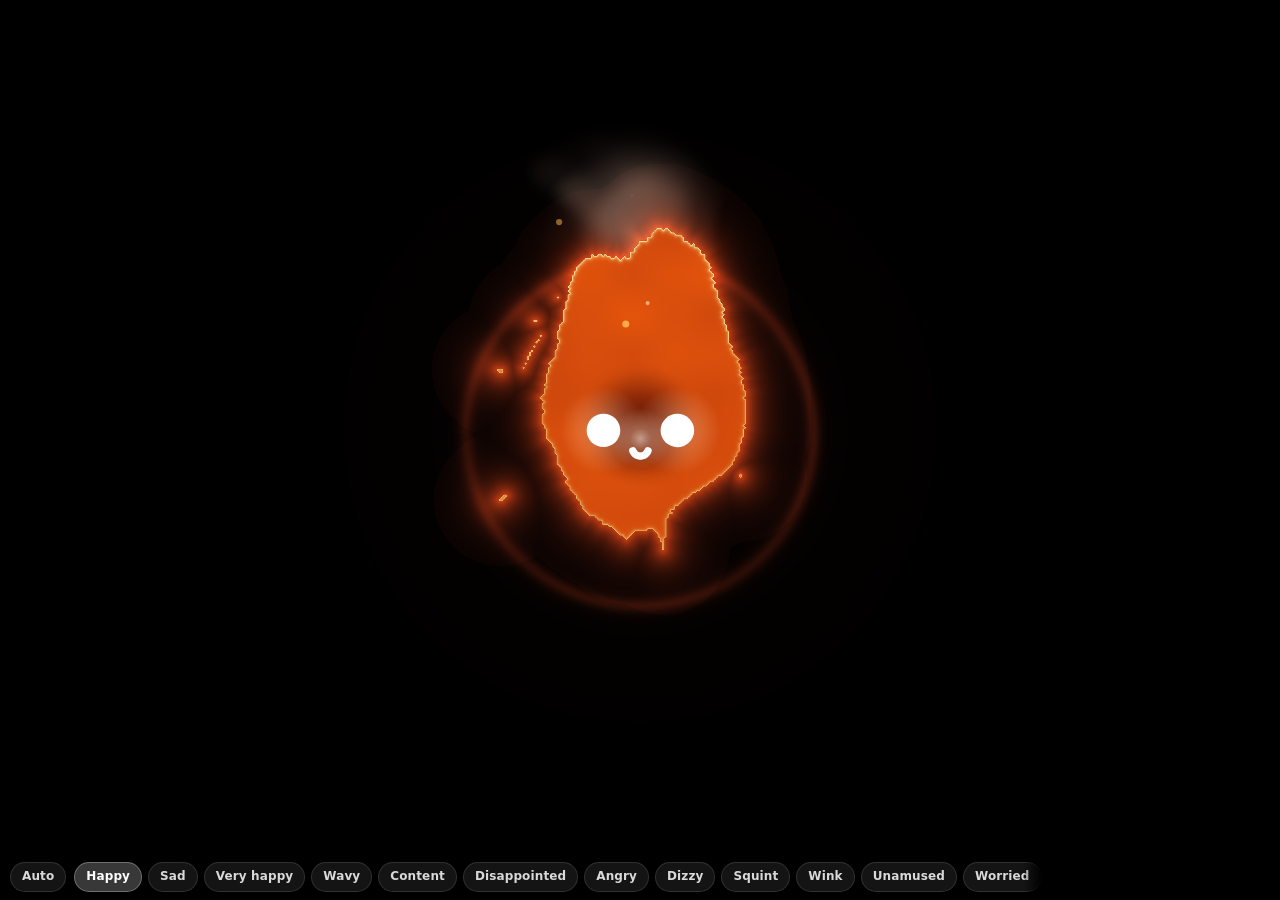
==== commit 68a02e40: "Play the preview flame as a GIF-timed silhouette flipbook The v4 procedural flame felt stiff. v5 pla" ====
--- a/preview/index.html
+++ b/preview/index.html
@@ -256,6 +256,12 @@
     var stillMode = flag('still');
     var debugOn = flag('debug');
     var hideUi = flag('hideui') || flag('demo') || q.get('ui') === '0';
+    var holdFps = flag('smooth') ? 0 : (parseFloat(q.get('hold')) || 22);
+    var flipMeta = null;
+    var flipReady = false;
+    var flipTex = null;
+    var flipCumul = [];
+    var flipTotal = 1;
 
     var canvas = document.getElementById('c');
     var ctx = canvas.getContext('2d', { alpha: true, desynchronized: true });
@@ -385,6 +391,14 @@
       'uniform float uAngle;',
       'uniform float uTime;',
       'uniform float uFlare;',
+      'uniform float uHold;',
+      'uniform sampler2D uAtlas;',
+      'uniform float uUseAtlas;',
+      'uniform float uFrame;',
+      'uniform vec4 uGrid;',
+      'uniform vec2 uFacePx;',
+      'uniform float uPx;',
+      'uniform float uSdfRange;',
       '',
       'float hash12(vec2 p){',
       '  vec2 q = fract(p * vec2(0.1031, 0.1030));',
@@ -431,77 +445,92 @@
       '',
       'float sdFlame(vec2 p, float t){',
       '  vec2 c = vec2(0.0, -0.06);',
-      '  float rx = 1.14 + 0.16 * n2(t * 1.85, 0.4).x + 0.08 * uFlare;',
-      '  float ry = 1.08 + 0.12 * n2(t * 1.45, 1.9).y;',
-      '  vec2 e = vec2(rx, ry);',
-      '',
-      '  vec2 b1 = c + n2(t * 1.55, 2.0) * vec2(0.20, 0.16);',
-      '  vec2 b2 = c + vec2(-0.46, 0.08) + n2(t * 2.15, 3.2) * vec2(0.18, 0.16);',
-      '  vec2 b3 = c + vec2( 0.47, 0.04) + n2(t * 2.05, 5.1) * vec2(0.18, 0.16);',
-      '  vec2 b4 = c + vec2( 0.06,-0.64) + n2(t * 1.75, 6.8) * vec2(0.26, 0.22);',
-      '  vec2 b5 = c + vec2(-0.08, 0.55) + n2(t * 1.95, 8.3) * vec2(0.28, 0.24);',
-      '  float sd = length((p - b1) / e) * min(rx, ry) - 0.92;',
-      '  sd = smin(sd, length(p - b2) - 0.66, 0.18);',
-      '  sd = smin(sd, length(p - b3) - 0.64, 0.18);',
-      '  sd = smin(sd, length(p - b4) - 0.60, 0.16);',
-      '  sd = smin(sd, length(p - b5) - 0.54, 0.16);',
-      '',
-      '  // Boil the outline. Keep the bulb compact; spend the wild motion on the crown.',
-      '  float ang = atan(p.y - c.y, p.x - c.x);',
-      '  float hw = smoothstep(-0.15, 1.05, p.y);',
-      '  sd -= (vnoise(vec2(ang * 1.6 + t * 0.8, t * 1.9)) - 0.5) * (0.07 + 0.12 * hw);',
-      '  sd -= (vnoise(vec2(ang * 3.1 - t * 1.4, t * 2.4 + 3.0)) - 0.5) * (0.04 + 0.08 * hw);',
-      '',
-      '  // One dominant curling tongue, sometimes split at the tip.',
-      '  vec2 sw = n2(t * 2.55, 14.0);',
-      '  vec2 sw2 = n2(t * 3.15, 16.0);',
-      '  float stretch = 0.22 + 1.05 * pow(0.35 + 0.65 * fbm(vec2(t * 1.25, 18.0)), 1.15) + 0.20 * uFlare;',
-      '  vec2 base = c + vec2(sw.x * 0.38, ry * 0.62 + 0.10);',
-      '  vec2 mid  = base + vec2(sw.x * 0.85, stretch * 0.50);',
-      '  vec2 tip  = mid  + vec2(sw.x * 0.50 + sw2.x * 0.95, stretch * 0.58 - abs(sw2.x) * 0.28);',
-      '  float tt = clamp((p.y - base.y) / max(tip.y - base.y, 0.05), 0.0, 1.0);',
-      '  float tw = mix(0.34 + 0.08 * uFlare, 0.05, pow(tt, 0.80));',
-      '  float tongue = smin(',
-      '    sdCapsule(p, base, mid, tw * 1.05),',
-      '    sdCapsule(p, mid, tip, mix(tw, 0.045, 0.75)),',
-      '    0.12);',
-      '  float splitOn = smoothstep(0.50, 0.70, fbm(vec2(t * 1.05, 21.0))) * smoothstep(0.75, 1.10, stretch);',
-      '  vec2 tipB = mid + vec2(-sw2.x * 0.80, stretch * 0.40);',
-      '  float split = sdCapsule(p, mid, tipB, mix(tw * 0.7, 0.04, 0.7));',
-      '  split += (1.0 - splitOn) * 0.85;',
-      '  tongue = smin(tongue, split, 0.10);',
-      '  sd = smin(sd, tongue, 0.16);',
-      '  if (p.y > 0.45) {',
-      '    sd -= (vnoise(vec2(p.x * 4.2, p.y * 3.1 + t * 2.0)) - 0.5) * 0.07;',
+      '  // Slow breathing: lower body bulges out as it squashes, then reaches up.',
+      '  float breath = sin(t * 2.05);',
+      '  float bulge = 1.0 + 0.11 * breath + 0.06 * uFlare;',
+      '  float squat = 1.0 - 0.09 * breath;',
+      '  vec2 q = p - c;',
+      '  float low = 1.0 - smoothstep(-0.15, 0.85, q.y);',
+      '  q.x /= mix(1.0, bulge, low);',
+      '  q.y /= mix(1.0, squat, low * 0.85);',
+      '',
+      '  // Multi-octave domain warp scrolling upward so the whole silhouette churns.',
+      '  vec2 ns = vec2(q.x * 1.85, q.y * 1.65 - t * 2.55);',
+      '  vec2 w1 = vec2(fbm(ns), fbm(ns + vec2(5.2, -t * 0.28))) - 0.5;',
+      '  ns += w1 * (0.48 + 0.22 * uFlare);',
+      '  vec2 w2 = vec2(fbm(ns * 2.15 + 8.0), fbm(ns * 2.15 + 17.0 - t * 0.12)) - 0.5;',
+      '  ns += w2 * 0.24;',
+      '  float n = fbm(ns * 1.75);',
+      '  float nFine = fbm(ns * 3.35 + vec2(3.0, t * 0.45));',
+      '',
+      '  float rx = 1.12 + 0.07 * uFlare;',
+      '  float ry = 1.08;',
+      '  float sd = length(q / vec2(rx, ry)) * min(rx, ry) - 0.94;',
+      '  // Soft side lumps, also advected by the warp so they do not orbit in place.',
+      '  vec2 b2 = vec2(-0.48, 0.06) + w1 * 0.16;',
+      '  vec2 b3 = vec2( 0.50, 0.02) + vec2(-w1.y, w1.x) * 0.16;',
+      '  sd = smin(sd, length(q - b2) - 0.58, 0.16);',
+      '  sd = smin(sd, length(q - b3) - 0.56, 0.16);',
+      '',
+      '  float hw = smoothstep(-0.20, 1.20, q.y);',
+      '  sd -= (n - 0.48) * (0.11 + 0.36 * hw * hw + 0.08 * low + 0.10 * uFlare);',
+      '  sd -= (nFine - 0.5) * (0.05 + 0.14 * hw);',
+      '  float ang = atan(q.y, q.x);',
+      '  sd -= (vnoise(vec2(ang * 1.7, q.y * 1.3 - t * 2.15)) - 0.5) * (0.07 + 0.16 * hw);',
+      '',
+      '  // Two or three tongues that grow, sway, change shape, and pinch off.',
+      '  vec2 mainTip = vec2(0.0, 1.35);',
+      '  for (int i = 0; i < 3; i++) {',
+      '    float fi = float(i);',
+      '    float spd = 0.52 + 0.16 * fi;',
+      '    float ph = fract(t * spd + fi * 0.37);',
+      '    float env = smoothstep(0.02, 0.18, ph) * (1.0 - smoothstep(0.52, 0.82, ph));',
+      '    if (i == 2) env *= smoothstep(0.35, 0.62, fbm(vec2(floor(t * spd + fi * 0.37), 21.0)));',
+      '    float len = 0.18 + (0.55 + 0.40 * (1.0 - 0.35 * fi) + 0.18 * uFlare) * env;',
+      '    vec2 sw = n2(t * (2.35 + 0.28 * fi) + fi, 14.0 + fi);',
+      '    vec2 hk = n2(t * (3.05 + 0.2 * fi) + fi * 2.0, 20.0 + fi);',
+      '    vec2 base = vec2((-0.22 + 0.22 * fi) + sw.x * 0.20, ry * 0.52);',
+      '    vec2 mid  = base + vec2(sw.x * (0.45 + 0.40 * env), len * 0.46);',
+      '    vec2 tip  = mid  + vec2(sw.x * 0.35 + hk.x * 0.85 * env, len * 0.56 - abs(hk.x) * 0.28 * env);',
+      '    if (i == 0) mainTip = tip + c;',
+      '    float tt = clamp((q.y - base.y) / max(tip.y - base.y, 0.04), 0.0, 1.0);',
+      '    float tw = mix(0.30 + 0.06 * uFlare, 0.035, pow(tt, 0.78)) * (0.45 + 0.55 * env);',
+      '    float tongue = smin(',
+      '      sdCapsule(q, base, mid, tw * 1.05),',
+      '      sdCapsule(q, mid, tip, mix(tw, 0.04, 0.7)),',
+      '      0.11);',
+      '    tongue -= (vnoise(vec2(q.x * 4.0, q.y * 3.0 - t * 2.3) + fi) - 0.5) * 0.06 * env;',
+      '    sd = smin(sd, tongue, 0.14);',
       '  }',
       '',
-      '  // Hanging drips — thin, irregular, mixed lengths.',
+      '  // Hanging drips at varied speeds — some linger, one stretches far.',
       '  for (int i = 0; i < 4; i++) {',
       '    float fi = float(i);',
-      '    vec2 dn = n2(t * (0.7 + 0.11 * fi), 30.0 + fi);',
-      '    float phase = pow(0.5 + 0.5 * sin(t * (1.05 + 0.23 * fi) + fi * 1.7), 1.65);',
-      '    float len = 0.12 + (0.28 + 0.18 * fi) * phase * (0.55 + 0.45 * (dn.y + 0.5));',
-      '    if (i == 1) len += 0.22 * phase;',
-      '    float dx = -0.48 + 0.32 * fi + dn.x * 0.16;',
-      '    vec2 da = c + vec2(dx, -ry * 0.82);',
-      '    vec2 db = da + vec2(dn.x * 0.12 * len, -len);',
-      '    float rad = mix(0.085, 0.022, phase) * (i == 2 ? 0.65 : 1.0);',
-      '    sd = smin(sd, sdCapsule(p, da, db, rad), 0.07);',
+      '    vec2 dn = n2(t * (0.55 + 0.33 * fi), 30.0 + fi);',
+      '    float phase = pow(0.5 + 0.5 * sin(t * (0.70 + 0.48 * fi) + fi * 1.7), 1.45 + 0.3 * fi);',
+      '    float len = 0.10 + (0.22 + 0.20 * fi) * phase * (0.50 + 0.50 * (dn.y + 0.5));',
+      '    if (i == 1) len += 0.28 * phase;',
+      '    float dx = -0.48 + 0.32 * fi + dn.x * 0.18;',
+      '    vec2 da = vec2(dx, -ry * 0.80 * squat);',
+      '    vec2 db = da + vec2(dn.x * 0.14 * len, -len);',
+      '    float rad = mix(0.085, 0.020, phase) * (i == 2 ? 0.62 : 1.0);',
+      '    sd = smin(sd, sdCapsule(q, da, db, rad), 0.07);',
       '  }',
       '',
-      '  // Detached blobs rising off the tip.',
-      '  for (int j = 0; j < 4; j++) {',
+      '  // Blobs pinch off a tongue tip, then rise, shrink and fade.',
+      '  for (int j = 0; j < 5; j++) {',
       '    float fj = float(j);',
-      '    float life = 0.80 + 0.22 * fj;',
-      '    float cycle = t / life + fj * 0.27;',
+      '    float life = 0.55 + 0.38 * fj;',
+      '    float cycle = t / life + fj * 0.23;',
       '    float ph = fract(cycle);',
       '    vec2 jn = n2(floor(cycle) * 1.7, 40.0 + fj);',
-      '    vec2 birth = tip + vec2(jn.x * 0.28, 0.04);',
-      '    vec2 bp = birth + vec2(jn.x * 0.50, ph * (0.85 + 0.40 * fj));',
-      '    float br = mix(0.17, 0.025, ph) * smoothstep(0.0, 0.10, ph) * (1.0 - smoothstep(0.58, 1.0, ph));',
-      '    // Slightly squashed, not a perfect circle.',
-      '    vec2 ep = (p - bp) / vec2(1.0 + jn.x * 0.35, 1.20 + 0.25 * ph);',
-      '    ep.x += (vnoise(ep * 3.5 + fj) - 0.5) * 0.18;',
+      '    // Appear as the matching tongue retracts, then float up.',
+      '    vec2 birth = mainTip - c + vec2(jn.x * 0.30, 0.02);',
+      '    if (j > 0) birth.x += (fj - 2.0) * 0.10;',
+      '    vec2 bp = birth + vec2(jn.x * (0.35 + 0.25 * ph) + jn.y * 0.12, ph * (0.95 + 0.55 * fj));',
+      '    float br = mix(0.16, 0.02, ph) * smoothstep(0.0, 0.10, ph) * (1.0 - smoothstep(0.55, 1.0, ph));',
+      '    vec2 ep = (q - bp) / vec2(1.0 + jn.x * 0.40, 1.15 + 0.35 * ph);',
+      '    ep.x += (vnoise(ep * 3.4 + fj + t * 0.2) - 0.5) * 0.20;',
       '    sd = min(sd, length(ep) - br);',
       '  }',
       '  return sd;',
@@ -515,7 +544,20 @@
       '  vec2 p = vec2(r.x / max(uScale.x, 0.001), -r.y / max(uScale.y, 0.001));',
       '  p /= 102.0;',
       '  float t = uTime;',
-      '  float ts = floor(t * 22.0 + 0.001) / 22.0;',
+      '  // uHold is a hold rate in fps (22 ~= the reference GIF). 0 = smooth time.',
+      '  float ts = (uHold > 0.5) ? floor(t * uHold + 0.001) / uHold : t;',
+      '',
+      '  float sdA = 8.0;',
+      '  if (uUseAtlas > 0.5) {',
+      '    float col = mod(uFrame, uGrid.z);',
+      '    float row = floor(uFrame / uGrid.z);',
+      '    vec2 cellP = uFacePx + vec2(p.x, -p.y) * uPx;',
+      '    if (cellP.x > 1.0 && cellP.y > 1.0 && cellP.x < uGrid.x - 1.0 && cellP.y < uGrid.y - 1.0) {',
+      '      vec2 uv = (vec2(col, row) * uGrid.xy + cellP) / uGrid.w;',
+      '      float enc = texture2D(uAtlas, uv).r;',
+      '      sdA = (enc > 0.98) ? 8.0 : (enc - 0.5) * 2.0 * uSdfRange / max(uPx, 0.001);',
+      '    }',
+      '  }',
       '',
       '  vec3 bodyA = vec3(0.761, 0.255, 0.047);',  // #c2410c
       '  vec3 bodyB = vec3(0.918, 0.345, 0.047);',  // #ea580c
@@ -528,7 +570,7 @@
       '  vec3 smokeC= vec3(0.30,  0.24,  0.21);',
       '',
       '  float dist = length(p);',
-      '  float sd = sdFlame(p, ts);',
+      '  float sd = (uUseAtlas > 0.5) ? sdA : sdFlame(p, ts);',
       '  float fire = smoothstep(0.016, -0.007, sd);',
       '',
       '  // Deep orange body, slightly darker toward the face. No flat white fill.',
@@ -627,6 +669,14 @@
       glUni.uAngle = gl.getUniformLocation(glProg, 'uAngle');
       glUni.uTime = gl.getUniformLocation(glProg, 'uTime');
       glUni.uFlare = gl.getUniformLocation(glProg, 'uFlare');
+      glUni.uHold = gl.getUniformLocation(glProg, 'uHold');
+      glUni.uAtlas = gl.getUniformLocation(glProg, 'uAtlas');
+      glUni.uUseAtlas = gl.getUniformLocation(glProg, 'uUseAtlas');
+      glUni.uFrame = gl.getUniformLocation(glProg, 'uFrame');
+      glUni.uGrid = gl.getUniformLocation(glProg, 'uGrid');
+      glUni.uFacePx = gl.getUniformLocation(glProg, 'uFacePx');
+      glUni.uPx = gl.getUniformLocation(glProg, 'uPx');
+      glUni.uSdfRange = gl.getUniformLocation(glProg, 'uSdfRange');
       gl.disable(gl.DEPTH_TEST);
       gl.disable(gl.BLEND);
       return true;
@@ -660,6 +710,18 @@
       gl.uniform1f(glUni.uAngle, xf.ang);
       gl.uniform1f(glUni.uTime, now);
       gl.uniform1f(glUni.uFlare, flare);
+      gl.uniform1f(glUni.uHold, holdFps);
+      gl.uniform1f(glUni.uUseAtlas, flipReady ? 1 : 0);
+      if (flipReady && flipTex) {
+        gl.activeTexture(gl.TEXTURE0);
+        gl.bindTexture(gl.TEXTURE_2D, flipTex);
+        gl.uniform1i(glUni.uAtlas, 0);
+        gl.uniform1f(glUni.uFrame, flipFrameAt(now));
+        gl.uniform4f(glUni.uGrid, flipMeta.cellW, flipMeta.cellH, flipMeta.cols, flipMeta.atlas);
+        gl.uniform2f(glUni.uFacePx, flipMeta.faceX, flipMeta.faceY);
+        gl.uniform1f(glUni.uPx, flipMeta.bodyHalf / 1.08);
+        gl.uniform1f(glUni.uSdfRange, flipMeta.sdfRange);
+      }
       gl.drawArrays(gl.TRIANGLE_STRIP, 0, 4);
     }
 
@@ -1702,7 +1764,53 @@
 
     buildUI();
     softDot = makeSoftDot();
+    function flipFrameAt(now) {
+      if (!flipCumul.length) return 0;
+      var ms = ((now * 1000) % flipTotal + flipTotal) % flipTotal;
+      var lo = 0, hi = flipCumul.length - 1;
+      while (lo < hi) {
+        var mid = (lo + hi) >> 1;
+        if (flipCumul[mid] <= ms) lo = mid + 1;
+        else hi = mid;
+      }
+      return lo;
+    }
+
+    function loadFlipbook() {
+      if (!gl) return;
+      fetch('assets/flame-flipbook.json').then(function (r) { return r.json(); }).then(function (meta) {
+        flipMeta = meta;
+        var acc = 0, i;
+        flipCumul = [];
+        for (i = 0; i < meta.durs.length; i++) {
+          acc += meta.durs[i];
+          flipCumul.push(acc);
+        }
+        flipTotal = meta.totalMs || acc;
+        var img = new Image();
+        img.onload = function () {
+          var c = document.createElement('canvas');
+          c.width = meta.atlas;
+          c.height = meta.atlas;
+          var g = c.getContext('2d');
+          g.drawImage(img, 0, 0);
+          flipTex = gl.createTexture();
+          gl.bindTexture(gl.TEXTURE_2D, flipTex);
+          gl.pixelStorei(gl.UNPACK_FLIP_Y_WEBGL, 0);
+          gl.texParameteri(gl.TEXTURE_2D, gl.TEXTURE_WRAP_S, gl.CLAMP_TO_EDGE);
+          gl.texParameteri(gl.TEXTURE_2D, gl.TEXTURE_WRAP_T, gl.CLAMP_TO_EDGE);
+          gl.texParameteri(gl.TEXTURE_2D, gl.TEXTURE_MIN_FILTER, gl.LINEAR);
+          gl.texParameteri(gl.TEXTURE_2D, gl.TEXTURE_MAG_FILTER, gl.LINEAR);
+          gl.texImage2D(gl.TEXTURE_2D, 0, gl.RGBA, gl.RGBA, gl.UNSIGNED_BYTE, c);
+          flipReady = true;
+        };
+        img.onerror = function () { console.warn('Echo flipbook image failed'); };
+        img.src = 'assets/flame-flipbook.png';
+      }).catch(function (e) { console.warn('Echo flipbook', e); });
+    }
+
     glOk = initFlameGL();
+    if (glOk) loadFlipbook();
     if (glOk) {
       canvas.style.background = 'transparent';
     } else if (flameCanvas) {
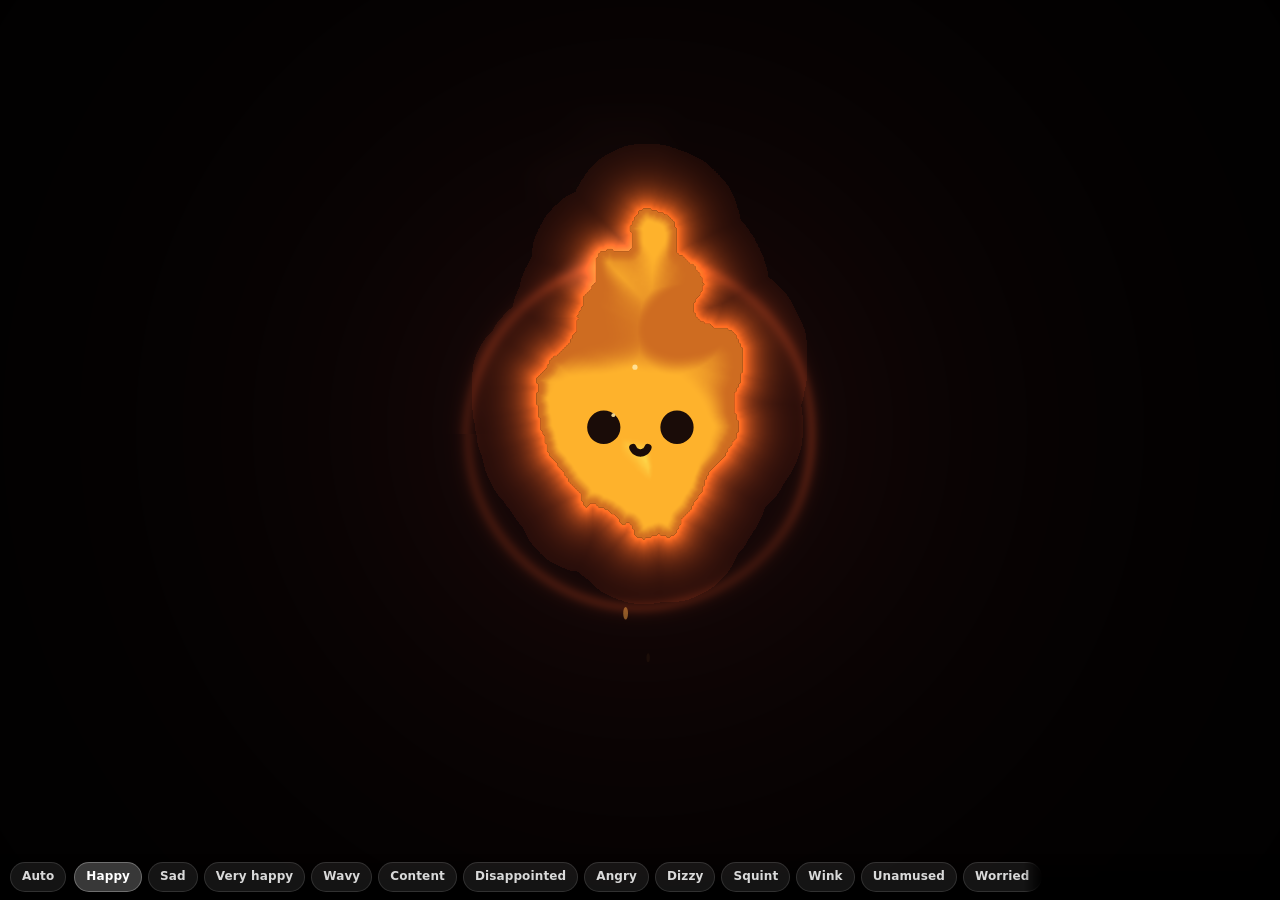
==== commit d2ef48b9: "Smooth the preview flame edges and add a cel-style color gradation (?v=6) Keep the v5 silhouette fli" ====
--- a/preview/index.html
+++ b/preview/index.html
@@ -257,6 +257,9 @@
     var debugOn = flag('debug');
     var hideUi = flag('hideui') || flag('demo') || q.get('ui') === '0';
     var holdFps = flag('smooth') ? 0 : (parseFloat(q.get('hold')) || 22);
+    var blackFace = q.get('face') !== 'white' && !flag('whiteface');
+    var faceInk = blackFace ? '#1a0c08' : '#fff';
+    var faceShadeAmt = blackFace ? 0.0 : 1.0;
     var flipMeta = null;
     var flipReady = false;
     var flipTex = null;
@@ -399,6 +402,7 @@
       'uniform vec2 uFacePx;',
       'uniform float uPx;',
       'uniform float uSdfRange;',
+      'uniform float uFaceShade;',
       '',
       'float hash12(vec2 p){',
       '  vec2 q = fract(p * vec2(0.1031, 0.1030));',
@@ -559,36 +563,47 @@
       '    }',
       '  }',
       '',
-      '  vec3 bodyA = vec3(0.761, 0.255, 0.047);',  // #c2410c
-      '  vec3 bodyB = vec3(0.918, 0.345, 0.047);',  // #ea580c
-      '  vec3 ember = vec3(0.478, 0.129, 0.027);',  // darker toward the face
-      '  vec3 yellow= vec3(1.00, 0.82, 0.25);',
-      '  vec3 hot   = vec3(1.00, 0.95, 0.78);',
-      '  vec3 haloC = vec3(0.71,  0.22, 0.06);',
-      '  vec3 glowC = vec3(0.196, 0.055, 0.035);',
-      '  vec3 ringC = vec3(0.45,  0.14,  0.06);',
-      '  vec3 smokeC= vec3(0.30,  0.24,  0.21);',
+      '  vec3 cream = vec3(1.000, 1.000, 0.420);',   // 255,255,107
+      '  vec3 gold  = vec3(0.996, 0.698, 0.173);',   // 254,178,44
+      '  vec3 orange= vec3(0.808, 0.424, 0.129);',   // 206,108,33
+      '  vec3 deep  = vec3(0.498, 0.216, 0.118);',   // 127,55,30
+      '  vec3 shade = vec3(0.235, 0.078, 0.047);',   // dark band behind the face
+      '  vec3 haloC = vec3(0.90,  0.42,  0.10);',    // soft orange glow
+      '  vec3 glowC = vec3(0.35,  0.10,  0.05);',
+      '  vec3 hazeC = vec3(0.188, 0.063, 0.063);',   // maroon-brown haze
+      '  vec3 ringC = vec3(0.45,  0.16,  0.07);',
+      '  vec3 smokeC= vec3(0.30,  0.18,  0.14);',
       '',
       '  float dist = length(p);',
       '  float sd = (uUseAtlas > 0.5) ? sdA : sdFlame(p, ts);',
-      '  float fire = smoothstep(0.016, -0.007, sd);',
-      '',
-      '  // Deep orange body, slightly darker toward the face. No flat white fill.',
-      '  vec3 col = mix(bodyA, bodyB, clamp(0.30 + 0.55 * vnoise(p * 2.4 + ts * 0.5), 0.0, 1.0));',
-      '  float core = 1.0 - smoothstep(0.14, 0.68, length(p - vec2(0.0, 0.02)));',
-      '  col = mix(col, ember, core);',
-      '  // Brighter orange-yellow only on thin edges and tips.',
-      '  float rim = fire * exp(-80.0 * abs(sd));',
-      '  float tip = fire * smoothstep(0.50, 1.45, p.y);',
-      '  col = mix(col, yellow, clamp(rim * 0.90 + tip * rim * 0.4, 0.0, 1.0));',
-      '  col = mix(col, hot, clamp(pow(rim, 0.75) * (0.45 + 0.55 * tip), 0.0, 1.0));',
-      '',
-      '  // Tight orange halo around the crisp edge, then a soft dark-red aura.',
-      '  float close = exp(-max(sd, 0.0) * 7.5) * (0.95 + 0.15 * uFlare);',
-      '  float midg  = exp(-max(sd, 0.0) * 2.1) * 0.55;',
-      '  float far   = exp(-dist * 0.68) * 0.24;',
+      '  // Pixel-sized AA so edges stay smooth at 2x DPR without jaggies.',
+      '  float aa = 1.35 / max(uScale.y * 102.0, 1.0);',
+      '  float fire = smoothstep(aa, -aa, sd);',
+      '',
+      '  // Posterized cream / gold / orange bands. Hot patches scroll with the boil.',
+      '  float nH = vnoise(vec2(p.x * 0.62, p.y * 0.55 - ts * 0.62));',
+      '  float nH2= vnoise(vec2(p.x * 1.05 + 5.3, p.y * 0.90 - ts * 0.28));',
+      '  float boil = nH * 0.80 + nH2 * 0.20;',
+      '  float depth = clamp(-sd * 1.20, 0.0, 1.0);',
+      '  float band = mix(0.10, 0.88, boil) * mix(0.40, 1.0, depth);',
+      '  float toGold  = smoothstep(0.18, 0.26, band);',
+      '  float toCream = smoothstep(0.48, 0.56, band);',
+      '  vec3 col = mix(orange, gold, toGold);',
+      '  col = mix(col, cream, toCream);',
+      '  float rimT = smoothstep(-0.14, -0.02, sd);',
+      '  col = mix(col, orange, rimT * 0.95);',
+      '  col = mix(col, deep, rimT * smoothstep(0.02, 0.12, sd + 0.04) * 0.22);',
+      '  // Optional dark band behind the white face so it stays readable on cream.',
+      '  float core = 1.0 - smoothstep(0.16, 0.72, length(p - vec2(0.0, 0.03)));',
+      '  col = mix(col, shade, core * uFaceShade);',
+      '',
+      '  // Soft orange halo, then maroon-brown haze like the color reference.',
+      '  float close = exp(-max(sd, 0.0) * 5.8) * (0.95 + 0.15 * uFlare);',
+      '  float midg  = exp(-max(sd, 0.0) * 1.7) * 0.50;',
+      '  float hazeA = exp(-dist * 0.42) * 0.85;',
       '  close *= 1.0 - fire * 0.92;',
       '  midg  *= 1.0 - fire * 0.85;',
+      '  hazeA *= 1.0 - fire * 0.70;',
       '',
       '  // Faint broken ring, not a clock face.',
       '  float aang = atan(p.y + 0.06, p.x);',
@@ -615,7 +630,7 @@
       '  }',
       '  smoke *= 1.0 - fire;',
       '',
-      '  vec3 rgb = haloC * close + glowC * (midg + far) + ringC * ringA + smokeC * smoke;',
+      '  vec3 rgb = hazeC * hazeA + haloC * close + glowC * midg + ringC * ringA + smokeC * smoke;',
       '  rgb = mix(rgb, col, fire);',
       '  gl_FragColor = vec4(rgb, 1.0);',
       '}'
@@ -677,6 +692,7 @@
       glUni.uFacePx = gl.getUniformLocation(glProg, 'uFacePx');
       glUni.uPx = gl.getUniformLocation(glProg, 'uPx');
       glUni.uSdfRange = gl.getUniformLocation(glProg, 'uSdfRange');
+      glUni.uFaceShade = gl.getUniformLocation(glProg, 'uFaceShade');
       gl.disable(gl.DEPTH_TEST);
       gl.disable(gl.BLEND);
       return true;
@@ -684,8 +700,9 @@
 
     function resizeFlameGL() {
       if (!gl || !flameCanvas) return;
-      var dw = Math.max(1, Math.round(W));
-      var dh = Math.max(1, Math.round(H));
+      var fdpr = Math.min(window.devicePixelRatio || 1, 2);
+      var dw = Math.max(1, Math.round(W * fdpr));
+      var dh = Math.max(1, Math.round(H * fdpr));
       if (flameCanvas.width !== dw || flameCanvas.height !== dh) {
         flameCanvas.width = dw;
         flameCanvas.height = dh;
@@ -704,9 +721,10 @@
       gl.bindBuffer(gl.ARRAY_BUFFER, glBuf);
       gl.enableVertexAttribArray(0);
       gl.vertexAttribPointer(0, 2, gl.FLOAT, false, 0, 0);
+      var fdpr = flameCanvas.width / Math.max(W, 1);
       gl.uniform2f(glUni.uRes, flameCanvas.width, flameCanvas.height);
-      gl.uniform2f(glUni.uCenter, xf.x, xf.y);
-      gl.uniform2f(glUni.uScale, xf.scx, xf.scy);
+      gl.uniform2f(glUni.uCenter, xf.x * fdpr, xf.y * fdpr);
+      gl.uniform2f(glUni.uScale, xf.scx * fdpr, xf.scy * fdpr);
       gl.uniform1f(glUni.uAngle, xf.ang);
       gl.uniform1f(glUni.uTime, now);
       gl.uniform1f(glUni.uFlare, flare);
@@ -721,6 +739,9 @@
         gl.uniform2f(glUni.uFacePx, flipMeta.faceX, flipMeta.faceY);
         gl.uniform1f(glUni.uPx, flipMeta.bodyHalf / 1.08);
         gl.uniform1f(glUni.uSdfRange, flipMeta.sdfRange);
+        gl.uniform1f(glUni.uFaceShade, faceShadeAmt);
+      } else {
+        gl.uniform1f(glUni.uFaceShade, faceShadeAmt);
       }
       gl.drawArrays(gl.TRIANGLE_STRIP, 0, 4);
     }
@@ -1210,8 +1231,8 @@
       c.rotate(rot || 0);
       var r = D / 2;
       var thick = D * 0.18;
-      c.fillStyle = '#fff';
-      c.strokeStyle = '#fff';
+      c.fillStyle = faceInk;
+      c.strokeStyle = faceInk;
       c.lineCap = 'round';
       c.lineJoin = 'round';
       if (kind === 'circle') {
@@ -1265,7 +1286,7 @@
       if (amt < 0.05) return;
       c.save();
       c.globalAlpha *= amt;
-      c.strokeStyle = '#fff';
+      c.strokeStyle = faceInk;
       var thick = D * 0.11;
       // inner ends raised (worried)
       var lift = D * 0.16;
@@ -1296,8 +1317,8 @@
       var mx = FACE_CX;
       var my = mouthCenterY(curve, width / EYE_D, thick / EYE_D);
 
-      c.strokeStyle = '#fff';
-      c.fillStyle = '#fff';
+      c.strokeStyle = faceInk;
+      c.fillStyle = faceInk;
 
       if (open > 0.08) {
         var rx = width * 0.42;
@@ -1368,7 +1389,7 @@
       var open = blink;
 
       // Soft pre-rendered glow under features (no per-frame filters).
-      if (softDot) {
+      if (softDot && !blackFace) {
         var gs = D * 2.6;
         c.globalAlpha = 0.55;
         c.drawImage(softDot, eyes.lx - gs / 2, eyes.y - gs / 2, gs, gs);
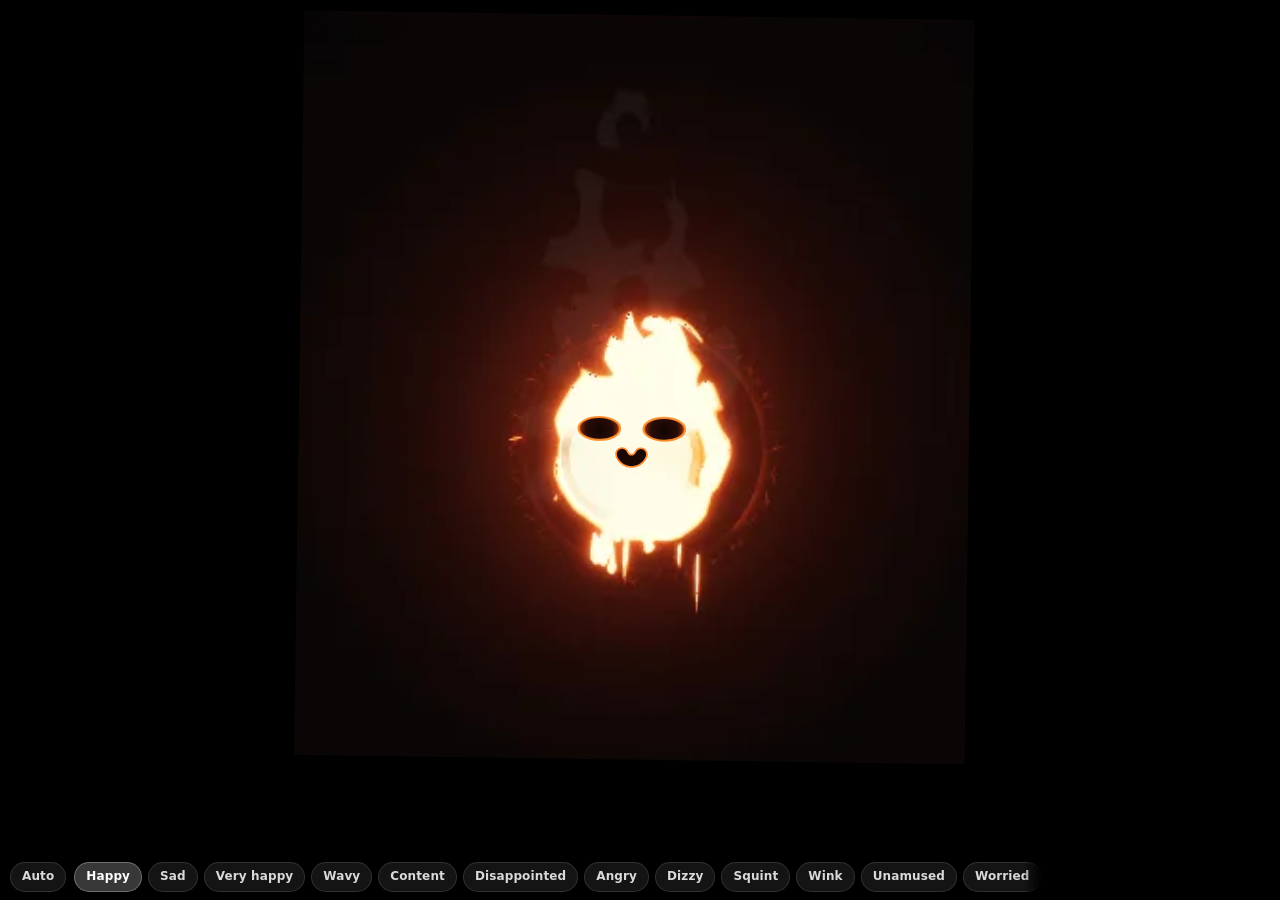
==== commit e799c358: "Play the preview flame as an exact copy of the reference GIF (?v=7) Use the GIF's own painted frames" ====
--- a/preview/index.html
+++ b/preview/index.html
@@ -182,7 +182,7 @@
 
     var EXPR = {};
     EXPR.happy = pCircle({ mouthCurve: 1, mouthW: 0.70 });
-    EXPR.neutral = pCircle({ mouthCurve: 0.45, mouthW: 0.55, mouthThick: 0.20 });
+    EXPR.neutral = pCircle({ mouthCurve: 0, mouthW: 1.36, mouthOpen: 1, mouthThick: 0.22 });
     EXPR.sad = pCircle({ mouthCurve: -1, mouthW: 0.70, lookBiasY: 0.22 });
     EXPR.veryHappy = pCircle({
       lCircle: 0, rCircle: 0, lCaret: 1, rCaret: 1,
@@ -265,6 +265,12 @@
     var flipTex = null;
     var flipCumul = [];
     var flipTotal = 1;
+    var colorReady = false;
+    var colorMeta = null;
+    var colorSheets = [];
+    var flame2d = null;
+    var ANCHOR_X = FACE_CX;
+    var ANCHOR_Y = FACE_CY;
 
     var canvas = document.getElementById('c');
     var ctx = canvas.getContext('2d', { alpha: true, desynchronized: true });
@@ -335,16 +341,17 @@
     }
 
     function bodyScale() {
+      if (colorReady) return clamp(Math.min(W, H) / 390, 0.72, 1.55) * 1.22;
       return (124 * S) / SOLID_W;
     }
 
     function extents() {
       var sc = bodyScale();
       return {
-        left: (FACE_CX - SOLID_L) * sc + 22,
-        right: (SOLID_R - FACE_CX) * sc + 22,
-        top: (FACE_CY - SOLID_T) * sc + 40,
-        bot: (SOLID_B - FACE_CY) * sc + 26
+        left: (ANCHOR_X - SOLID_L) * sc + 22,
+        right: (SOLID_R - ANCHOR_X) * sc + 22,
+        top: (ANCHOR_Y - SOLID_T) * sc + 40,
+        bot: (SOLID_B - ANCHOR_Y) * sc + 26
       };
     }
 
@@ -759,6 +766,7 @@
       S = clamp(Math.min(W, H) / 430, 0.72, 1.55);
       placeCenter(true);
       if (glOk) resizeFlameGL();
+      else if (flame2d) resizeFlame2D();
     }
 
     function placeCenter(init) {
@@ -959,8 +967,12 @@
 
     function currentXF() {
       var sc = bodyScale();
-      var flickX = 1 + 0.008 * Math.sin(time * 15.4) + 0.005 * Math.sin(time * 27.0 + flickerN);
-      var flickY = 1 + 0.014 * Math.sin(time * 12.8 + 0.7) + 0.007 * Math.sin(time * 21.0 + 1.4);
+      var flickX = 1;
+      var flickY = 1;
+      if (!colorReady) {
+        flickX = 1 + 0.008 * Math.sin(time * 15.4) + 0.005 * Math.sin(time * 27.0 + flickerN);
+        flickY = 1 + 0.014 * Math.sin(time * 12.8 + 0.7) + 0.007 * Math.sin(time * 21.0 + 1.4);
+      }
       return {
         x: pos.x,
         y: pos.y,
@@ -1223,6 +1235,50 @@
       return eyeBottom + R * Math.abs(curve) + t / 2;
     }
 
+    function fillCutoutEllipse(c, x, y, rx, ry) {
+      if (rx < 0.4 || ry < 0.4) return;
+      c.save();
+      c.beginPath();
+      c.ellipse(x, y, rx, ry, 0, 0, Math.PI * 2);
+      var g = c.createRadialGradient(x, y + ry * 0.18, rx * 0.08, x, y, Math.max(rx, ry));
+      g.addColorStop(0, '#140603');
+      g.addColorStop(0.62, '#2a0c08');
+      g.addColorStop(0.84, '#6a220c');
+      g.addColorStop(1, '#e07020');
+      c.fillStyle = g;
+      c.fill();
+      c.strokeStyle = 'rgba(255, 140, 40, 0.9)';
+      c.lineWidth = Math.max(1.15, Math.min(rx, ry) * 0.14);
+      c.lineCap = 'round';
+      c.lineJoin = 'round';
+      c.stroke();
+      c.restore();
+    }
+
+    function strokeCutout(c, pts, thick) {
+      if (!pts || pts.length < 2) return;
+      c.save();
+      c.lineCap = 'round';
+      c.lineJoin = 'round';
+      c.beginPath();
+      c.moveTo(pts[0].x, pts[0].y);
+      for (var i = 1; i < pts.length; i++) c.lineTo(pts[i].x, pts[i].y);
+      c.strokeStyle = 'rgba(255, 132, 40, 0.95)';
+      c.lineWidth = thick + Math.max(1.5, thick * 0.32);
+      c.stroke();
+      c.strokeStyle = '#1a0704';
+      c.lineWidth = thick;
+      c.stroke();
+      c.restore();
+    }
+
+    function applyFaceFrame(now) {
+      if (!colorReady || !colorMeta || !colorMeta.faceX) return;
+      var i = flipFrameAt(now);
+      FACE_CX = colorMeta.faceX[i];
+      FACE_CY = colorMeta.faceY[i];
+    }
+
     function drawEyeStyle(c, cx, cy, D, kind, dir, rot, open, alpha) {
       if (alpha < 0.04) return;
       c.save();
@@ -1235,6 +1291,49 @@
       c.strokeStyle = faceInk;
       c.lineCap = 'round';
       c.lineJoin = 'round';
+      if (colorReady) {
+        if (kind === 'circle') {
+          var ryC = r * Math.max(0.16, 1 - open);
+          fillCutoutEllipse(c, 0, 0, r, ryC);
+        } else if (kind === 'happy') {
+          var ptsH = [];
+          var nH = 10, rxH = D * 0.46, ryH = D * 0.28;
+          for (var iH = 0; iH <= nH; iH++) {
+            var tH = iH / nH;
+            var aH = Math.PI + tH * Math.PI;
+            ptsH.push({ x: Math.cos(aH) * rxH, y: Math.sin(aH) * ryH + D * 0.08 });
+          }
+          strokeCutout(c, ptsH, thick * 1.25);
+        } else if (kind === 'sad') {
+          var ptsS = [];
+          var nS = 10, rxS = D * 0.46, ryS = D * 0.28;
+          for (var jS = 0; jS <= nS; jS++) {
+            var tS = jS / nS;
+            var aS = tS * Math.PI;
+            ptsS.push({ x: Math.cos(aS) * rxS, y: Math.sin(aS) * ryS - D * 0.08 });
+          }
+          strokeCutout(c, ptsS, thick * 1.25);
+        } else if (kind === 'caret') {
+          var hC = D * 0.28, wC = D * 0.42;
+          strokeCutout(c, [{ x: -wC, y: hC * 0.3 }, { x: 0, y: -hC }, { x: wC, y: hC * 0.3 }], thick * 1.3);
+        } else if (kind === 'chev') {
+          var sC = D * 0.38 * (dir || 1);
+          strokeCutout(c, [
+            { x: -sC * 0.15, y: -sC * 0.85 },
+            { x: sC * 0.7, y: 0 },
+            { x: -sC * 0.15, y: sC * 0.85 }
+          ], thick * 1.3);
+        } else if (kind === 'ex') {
+          var kC = D * 0.36;
+          strokeCutout(c, [{ x: -kC, y: -kC }, { x: kC, y: kC }], thick * 1.2);
+          strokeCutout(c, [{ x: kC, y: -kC }, { x: -kC, y: kC }], thick * 1.2);
+        } else if (kind === 'flat' || kind === 'slit') {
+          var slC = D * (kind === 'slit' ? 0.48 : 0.42);
+          strokeCutout(c, [{ x: -slC, y: 0 }, { x: slC, y: 0 }], thick * 1.2);
+        }
+        c.restore();
+        return;
+      }
       if (kind === 'circle') {
         var ry = r * Math.max(0.08, 1 - open);
         c.beginPath();
@@ -1286,6 +1385,22 @@
       if (amt < 0.05) return;
       c.save();
       c.globalAlpha *= amt;
+      if (colorReady) {
+        var thickB = D * 0.13;
+        var liftB = D * 0.16;
+        var outB = D * 0.22;
+        var upB = -D * 0.58;
+        strokeCutout(c, [
+          { x: lx - outB, y: y + upB + liftB * 0.2 },
+          { x: lx + outB * 0.9, y: y + upB - liftB }
+        ], thickB);
+        strokeCutout(c, [
+          { x: rx + outB, y: y + upB + liftB * 0.2 },
+          { x: rx - outB * 0.9, y: y + upB - liftB }
+        ], thickB);
+        c.restore();
+        return;
+      }
       c.strokeStyle = faceInk;
       var thick = D * 0.11;
       // inner ends raised (worried)
@@ -1316,6 +1431,58 @@
       }
       var mx = FACE_CX;
       var my = mouthCenterY(curve, width / EYE_D, thick / EYE_D);
+
+      if (colorReady) {
+        if (open > 0.08) {
+          var rr = EYE_D * (0.42 + 0.26 * Math.min(1, open));
+          var oy = FACE_CY + EYE_D * 1.09;
+          if (open < 0.95) {
+            fillCutoutEllipse(c, mx, oy, width * 0.42, EYE_D * (0.12 + 0.28 * open));
+          } else {
+            fillCutoutEllipse(c, mx, oy, rr, rr);
+          }
+          return;
+        }
+        if (p.mouthWave > 0.08 && Math.abs(curve) < 0.85) {
+          var ptsW = [];
+          var nW = 16;
+          var halfW = width / 2;
+          var ampW = EYE_D * 0.14 * p.mouthWave;
+          var yW = FACE_CY + EYE_D / 2 + thick / 2;
+          for (var iW = 0; iW <= nW; iW++) {
+            var tW = iW / nW;
+            ptsW.push({ x: mx - halfW + tW * width, y: yW + Math.sin(tW * Math.PI * 2) * ampW });
+          }
+          strokeCutout(c, ptsW, thick * 1.15);
+          return;
+        }
+        if (Math.abs(curve) < 0.12) {
+          var yLineC = FACE_CY + EYE_D / 2 + thick / 2;
+          strokeCutout(c, [
+            { x: mx - width / 2, y: yLineC },
+            { x: mx + width / 2, y: yLineC }
+          ], thick * 1.15);
+          return;
+        }
+        var RC = Math.max(2, (width - thick) / 2);
+        var ptsC = [];
+        var nC = 18;
+        var a0C, a1C, ryC;
+        if (curve > 0) {
+          a0C = 20; a1C = 160;
+          ryC = RC * Math.min(1, 0.55 + 0.45 * curve);
+        } else {
+          a0C = 200; a1C = 340;
+          ryC = RC * Math.min(1, 0.55 + 0.45 * Math.abs(curve));
+        }
+        for (var jC = 0; jC <= nC; jC++) {
+          var uC = jC / nC;
+          var aC = (a0C + (a1C - a0C) * uC) * Math.PI / 180;
+          ptsC.push({ x: mx + Math.cos(aC) * RC, y: my + Math.sin(aC) * ryC });
+        }
+        strokeCutout(c, ptsC, thick * 1.15);
+        return;
+      }
 
       c.strokeStyle = faceInk;
       c.fillStyle = faceInk;
@@ -1586,15 +1753,16 @@
     }
 
     function drawFaceLayer(now, xf) {
+      applyFaceFrame(now);
       ctx.save();
       ctx.translate(xf.x, xf.y);
       ctx.rotate(xf.ang);
       ctx.scale(xf.scx, xf.scy);
-      ctx.translate(-FACE_CX, -FACE_CY);
-      if (!glOk) drawAttachedDrips(ctx, now, xf);
+      ctx.translate(-ANCHOR_X, -ANCHOR_Y);
+      if (!glOk && !colorReady) drawAttachedDrips(ctx, now, xf);
       drawFace(ctx, now);
       ctx.restore();
-      drawParticles(ctx, now, xf);
+      if (!colorReady) drawParticles(ctx, now, xf);
     }
 
     function drawEcho(now) {
@@ -1660,7 +1828,11 @@
     function draw(now) {
       ctx.setTransform(dpr, 0, 0, dpr, 0, 0);
       var xf = currentXF();
-      if (glOk) {
+      if (colorReady) {
+        ctx.clearRect(0, 0, W, H);
+        drawColorFlame(now, xf);
+        drawFaceLayer(now, xf);
+      } else if (glOk) {
         ctx.clearRect(0, 0, W, H);
         renderFlameGL(now, xf);
         drawFaceLayer(now, xf);
@@ -1795,6 +1967,92 @@
         else hi = mid;
       }
       return lo;
+    }
+
+    function resizeFlame2D() {
+      if (!flameCanvas || !flame2d) return;
+      var fdpr = Math.min(window.devicePixelRatio || 1, 2);
+      var dw = Math.max(1, Math.round(W * fdpr));
+      var dh = Math.max(1, Math.round(H * fdpr));
+      if (flameCanvas.width !== dw || flameCanvas.height !== dh) {
+        flameCanvas.width = dw;
+        flameCanvas.height = dh;
+      }
+      flameCanvas.style.width = W + 'px';
+      flameCanvas.style.height = H + 'px';
+      flame2d.setTransform(fdpr, 0, 0, fdpr, 0, 0);
+    }
+
+    function drawColorFlame(now, xf) {
+      if (!flame2d || !colorReady || !colorMeta) return;
+      resizeFlame2D();
+      flame2d.setTransform(Math.min(window.devicePixelRatio || 1, 2), 0, 0, Math.min(window.devicePixelRatio || 1, 2), 0, 0);
+      flame2d.fillStyle = '#000';
+      flame2d.fillRect(0, 0, W, H);
+      var fi = flipFrameAt(now);
+      var per = colorMeta.perSheet;
+      var sheet = colorSheets[fi < per ? 0 : 1];
+      if (!sheet) return;
+      var local = fi % per;
+      var col = local % colorMeta.cols;
+      var row = Math.floor(local / colorMeta.cols);
+      var sx = col * colorMeta.cellW;
+      var sy = row * colorMeta.cellH;
+      flame2d.save();
+      flame2d.translate(xf.x, xf.y);
+      flame2d.rotate(xf.ang);
+      flame2d.scale(xf.scx, xf.scy);
+      flame2d.translate(-ANCHOR_X, -ANCHOR_Y);
+      flame2d.drawImage(sheet, sx, sy, colorMeta.cellW, colorMeta.cellH, 0, 0, colorMeta.cellW, colorMeta.cellH);
+      flame2d.restore();
+    }
+
+    function loadColorFlipbook() {
+      fetch('assets/flame-color.json').then(function (r) { return r.json(); }).then(function (meta) {
+        colorMeta = meta;
+        var acc = 0, i;
+        flipCumul = [];
+        for (i = 0; i < meta.durs.length; i++) {
+          acc += meta.durs[i];
+          flipCumul.push(acc);
+        }
+        flipTotal = meta.totalMs || acc;
+        flipMeta = meta;
+        ANCHOR_X = meta.anchorX;
+        ANCHOR_Y = meta.anchorY;
+        FACE_CX = meta.anchorX;
+        FACE_CY = meta.anchorY;
+        if (meta.eyeD) EYE_D = meta.eyeD;
+        if (meta.gap != null) GAP = meta.gap;
+        var files = meta.sheets || [];
+        var left = files.length;
+        if (!left) return;
+        colorSheets = new Array(files.length);
+        files.forEach(function (name, idx) {
+          var img = new Image();
+          img.onload = function () {
+            colorSheets[idx] = img;
+            left -= 1;
+            if (left <= 0) {
+              colorReady = true;
+              startLoop();
+              resize();
+            }
+          };
+          img.onerror = function () { console.warn('Echo color sheet failed', name); };
+          img.src = 'assets/' + name;
+        });
+      }).catch(function (e) { console.warn('Echo color flipbook', e); loadFallbackFlame(); });
+    }
+
+    function loadFallbackFlame() {
+      glOk = initFlameGL();
+      if (glOk) loadFlipbook();
+      if (glOk) {
+        canvas.style.background = 'transparent';
+      } else if (flameCanvas) {
+        flameCanvas.style.display = 'none';
+      }
     }
 
     function loadFlipbook() {
@@ -1830,13 +2088,12 @@
       }).catch(function (e) { console.warn('Echo flipbook', e); });
     }
 
-    glOk = initFlameGL();
-    if (glOk) loadFlipbook();
-    if (glOk) {
-      canvas.style.background = 'transparent';
-    } else if (flameCanvas) {
-      flameCanvas.style.display = 'none';
-    }
+    if (flameCanvas) {
+      flame2d = flameCanvas.getContext('2d', { alpha: false, desynchronized: true });
+    }
+    glOk = false;
+    canvas.style.background = 'transparent';
+    loadColorFlipbook();
     resize();
     setExpressionInternal(startName, true);
     if (autoOn) setAuto(true);
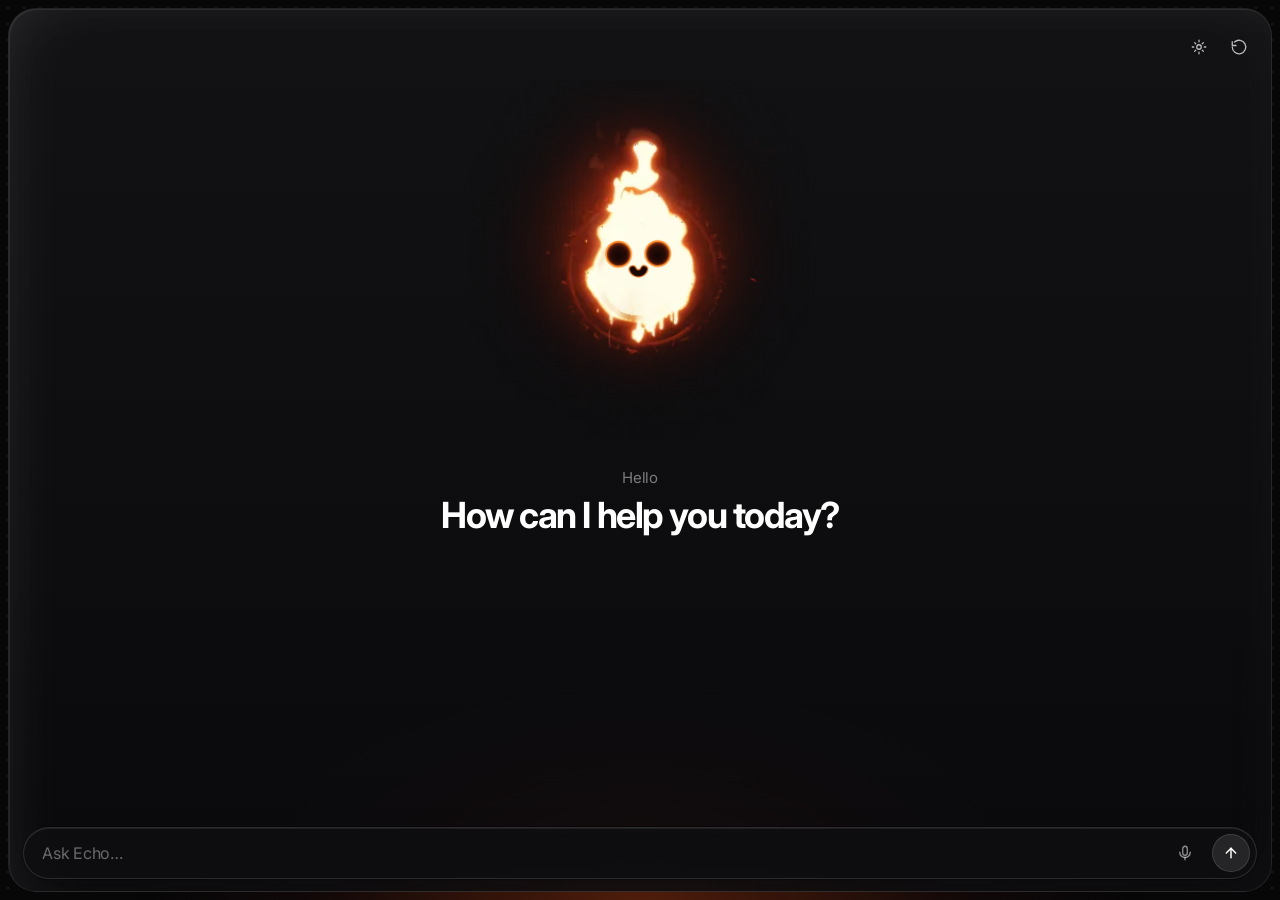
==== commit 73867525: "Launch the Echo chat app on the live root (?v=8) Add a glass chat UI around the v7 flame, with a Gem" ====
--- a/preview/index.html
+++ b/preview/index.html
@@ -2,117 +2,79 @@
 <html lang="en">
 <head>
   <meta charset="utf-8">
-  <meta name="viewport" content="width=device-width, initial-scale=1, maximum-scale=1, user-scalable=no, viewport-fit=cover">
+  <meta name="viewport" content="width=device-width, initial-scale=1, maximum-scale=1, user-scalable=no, viewport-fit=cover, interactive-widget=resizes-content">
   <meta name="apple-mobile-web-app-capable" content="yes">
   <meta name="mobile-web-app-capable" content="yes">
   <meta name="apple-mobile-web-app-status-bar-style" content="black-translucent">
   <meta name="apple-mobile-web-app-title" content="Echo">
   <meta name="theme-color" content="#000000">
   <meta name="color-scheme" content="dark">
-  <meta name="description" content="Echo flame preview — a centered fire spirit.">
-  <link rel="apple-touch-icon" href="../apple-touch-icon.png">
-  <link rel="icon" type="image/png" sizes="192x192" href="../icon-192.png">
+  <meta name="description" content="Echo — a friendly fire spirit you can talk to.">
+  <link rel="manifest" href="../manifest.webmanifest?v=8">
+  <link rel="apple-touch-icon" href="../apple-touch-icon.png?v=8">
+  <link rel="icon" type="image/png" sizes="32x32" href="../favicon-32.png?v=8">
+  <link rel="icon" type="image/png" sizes="16x16" href="../favicon-16.png?v=8">
+  <link rel="icon" type="image/png" sizes="192x192" href="../icon-192.png?v=8">
+  <link rel="shortcut icon" href="../favicon.ico?v=8">
+  <link rel="preconnect" href="https://fonts.googleapis.com">
+  <link rel="preconnect" href="https://fonts.gstatic.com" crossorigin>
+  <link href="https://fonts.googleapis.com/css2?family=Inter:wght@400;500;600;700&display=swap" rel="stylesheet">
+  <link rel="stylesheet" href="../css/echo-app.css?v=8">
   <title>Echo</title>
-  <style>
-    :root {
-      --sat: env(safe-area-inset-top, 0px);
-      --sab: env(safe-area-inset-bottom, 0px);
-      --sal: env(safe-area-inset-left, 0px);
-      --sar: env(safe-area-inset-right, 0px);
-    }
-    * { box-sizing: border-box; -webkit-tap-highlight-color: transparent; }
-    html, body {
-      margin: 0;
-      padding: 0;
-      width: 100%;
-      height: 100%;
-      height: 100dvh;
-      background: #000;
-      color: #fff;
-      overflow: hidden;
-      position: fixed;
-      inset: 0;
-      touch-action: none;
-      user-select: none;
-      -webkit-user-select: none;
-      font-family: -apple-system, BlinkMacSystemFont, "SF Pro Text", "Segoe UI", system-ui, sans-serif;
-    }
-    canvas {
-      position: absolute;
-      inset: 0;
-      width: 100%;
-      height: 100%;
-      display: block;
-    }
-    #flame { z-index: 0; background: #000; }
-    #c { z-index: 1; background: transparent; }
-    #bar {
-      position: fixed;
-      left: 0;
-      right: 0;
-      bottom: 0;
-      padding: 8px 10px calc(8px + var(--sab));
-      padding-left: max(10px, var(--sal));
-      padding-right: max(10px, var(--sar));
-      display: flex;
-      gap: 8px;
-      align-items: center;
-      z-index: 2;
-      background: linear-gradient(to top, rgba(0,0,0,0.82) 40%, rgba(0,0,0,0));
-      pointer-events: none;
-    }
-    #bar > * { pointer-events: auto; }
-    body.hide-ui #bar { display: none; }
-    #autoBtn { flex: 0 0 auto; }
-    #pills {
-      display: flex;
-      gap: 6px;
-      overflow-x: auto;
-      overflow-y: hidden;
-      -webkit-overflow-scrolling: touch;
-      scrollbar-width: none;
-      overscroll-behavior-x: contain;
-      touch-action: pan-x;
-      mask-image: linear-gradient(90deg, #000 0, #000 calc(100% - 18px), transparent);
-      -webkit-mask-image: linear-gradient(90deg, #000 0, #000 calc(100% - 18px), transparent);
-    }
-    #pills::-webkit-scrollbar { display: none; }
-    button.pill {
-      appearance: none;
-      border: 1px solid rgba(255,255,255,0.12);
-      background: rgba(255,255,255,0.08);
-      color: rgba(255,255,255,0.84);
-      border-radius: 999px;
-      padding: 7px 11px;
-      font: 600 12px/1.15 -apple-system, BlinkMacSystemFont, system-ui, sans-serif;
-      letter-spacing: 0.01em;
-      white-space: nowrap;
-      margin: 0;
-      cursor: pointer;
-    }
-    button.pill:active { transform: scale(0.97); }
-    button.pill[aria-pressed="true"] {
-      background: rgba(255,255,255,0.22);
-      border-color: rgba(255,255,255,0.28);
-      color: #fff;
-    }
-    #autoBtn[aria-pressed="true"] { background: rgba(255,255,255,0.28); }
-    #fps {
-      display: none;
-      position: fixed;
-      top: calc(6px + var(--sat));
-      right: max(8px, var(--sar));
-      font: 500 11px/1.2 ui-monospace, Menlo, monospace;
-      color: rgba(255,255,255,0.4);
-      z-index: 2;
-      pointer-events: none;
-    }
-    body.debug #fps { display: block; }
-  </style>
+  <!-- echo-live-v8 -->
 </head>
-<body>
-  <canvas id="flame" aria-hidden="true"></canvas>
-  <canvas id="c" aria-label="Echo"></canvas>
+<body class="home">
+  <div id="ember" aria-hidden="true"></div>
+  <div id="stage">
+    <canvas id="flame" aria-hidden="true"></canvas>
+    <canvas id="c" aria-label="Echo"></canvas>
+  </div>
+  <div id="shell">
+    <header id="topbar">
+      <div id="brand">
+        <div id="brand-spacer" aria-hidden="true"></div>
+        <div id="brand-text">
+          <div id="brand-name">Echo</div>
+          <div id="brand-sub">Here with you</div>
+        </div>
+      </div>
+      <div id="top-actions">
+        <button type="button" id="btnSettings" aria-label="Settings">
+          <svg width="18" height="18" viewBox="0 0 24 24" fill="none" stroke="currentColor" stroke-width="1.7" stroke-linecap="round" stroke-linejoin="round" aria-hidden="true"><circle cx="12" cy="12" r="3"/><path d="M12 3v2M12 19v2M5 12H3M21 12h-2M6.2 6.2l1.4 1.4M16.4 16.4l1.4 1.4M17.8 6.2l-1.4 1.4M7.6 16.4l-1.4 1.4"/></svg>
+        </button>
+        <button type="button" id="btnNew" aria-label="New chat">
+          <svg width="18" height="18" viewBox="0 0 24 24" fill="none" stroke="currentColor" stroke-width="1.7" stroke-linecap="round" stroke-linejoin="round" aria-hidden="true"><path d="M3 12a9 9 0 1 0 3-6.7"/><path d="M3 5v5h5"/></svg>
+        </button>
+      </div>
+    </header>
+    <section id="home">
+      <p id="hello">Hello</p>
+      <h1 id="home-title">How can I help you today?</h1>
+    </section>
+    <div id="log" aria-live="polite"></div>
+    <form id="composer" action="#">
+      <input id="input" type="text" enterkeyhint="send" autocomplete="off" autocapitalize="sentences" placeholder="Ask Echo…">
+      <button type="button" id="btnMic" aria-label="Voice input">
+        <svg width="18" height="18" viewBox="0 0 24 24" fill="none" stroke="currentColor" stroke-width="1.7" stroke-linecap="round" stroke-linejoin="round" aria-hidden="true"><path d="M12 3a3 3 0 0 1 3 3v6a3 3 0 0 1-6 0V6a3 3 0 0 1 3-3z"/><path d="M19 11a7 7 0 0 1-14 0"/><path d="M12 18v3"/></svg>
+      </button>
+      <button type="submit" id="btnSend" aria-label="Send">
+        <svg width="16" height="16" viewBox="0 0 24 24" fill="none" stroke="currentColor" stroke-width="2.2" stroke-linecap="round" stroke-linejoin="round" aria-hidden="true"><path d="M12 19V5"/><path d="M5 12l7-7 7 7"/></svg>
+      </button>
+    </form>
+  </div>
+  <div id="sheet">
+    <div class="card" role="dialog" aria-labelledby="keyTitle">
+      <h2 id="keyTitle">Echo’s brain</h2>
+      <p>Paste a free Gemini API key from <a href="https://aistudio.google.com/apikey" target="_blank" rel="noopener noreferrer">aistudio.google.com/apikey</a>. It stays on this phone and is never uploaded to our servers. Without a key, Echo uses simple offline replies.</p>
+      <input id="keyInput" type="password" autocomplete="off" spellcheck="false" placeholder="Gemini API key">
+      <div class="row-btns">
+        <button type="button" class="primary" id="keySave">Save</button>
+        <button type="button" id="keyClear">Remove</button>
+        <button type="button" id="keyClose">Close</button>
+      </div>
+      <div class="status" id="keyStatus"></div>
+    </div>
+  </div>
   <div id="bar">
     <button type="button" class="pill" id="autoBtn" aria-pressed="false">Auto</button>
     <div id="pills" role="toolbar" aria-label="Expressions"></div>
@@ -121,6 +83,12 @@
   <script>
   (function () {
     'use strict';
+
+    var ASSET_Q = '?v=8';
+    function assetUrl(path) {
+      return path + ASSET_Q;
+    }
+
 
     // Sprite landmarks, in flame-body.png pixels (cropped lively-white-v5, no face).
     var IMG_W = 720, IMG_H = 939;
@@ -281,6 +249,7 @@
 
     if (debugOn) document.body.classList.add('debug');
     if (hideUi) document.body.classList.add('hide-ui');
+    if (flag('pills') || q.get('lab') === '1') document.body.classList.add('show-pills');
 
     var dpr = 1;
     var W = 1, H = 1, S = 1;
@@ -341,7 +310,7 @@
     }
 
     function bodyScale() {
-      if (colorReady) return clamp(Math.min(W, H) / 390, 0.72, 1.55) * 1.22;
+      if (colorReady) return 1.08;
       return (124 * S) / SOLID_W;
     }
 
@@ -714,8 +683,8 @@
         flameCanvas.width = dw;
         flameCanvas.height = dh;
       }
-      flameCanvas.style.width = W + 'px';
-      flameCanvas.style.height = H + 'px';
+      flameCanvas.style.width = '100%';
+      flameCanvas.style.height = '100%';
       gl.viewport(0, 0, dw, dh);
     }
 
@@ -754,13 +723,14 @@
     }
 
     function resize() {
-      W = window.innerWidth;
-      H = window.innerHeight;
+      // Stable design size; CSS scales #stage from home hero to header avatar.
+      W = 320;
+      H = 340;
       dpr = Math.min(window.devicePixelRatio || 1, 2);
       canvas.width = Math.round(W * dpr);
       canvas.height = Math.round(H * dpr);
-      canvas.style.width = W + 'px';
-      canvas.style.height = H + 'px';
+      canvas.style.width = '100%';
+      canvas.style.height = '100%';
       ctx.setTransform(dpr, 0, 0, dpr, 0, 0);
       readSafe();
       S = clamp(Math.min(W, H) / 430, 0.72, 1.55);
@@ -770,9 +740,9 @@
     }
 
     function placeCenter(init) {
-      var barH = (barEl && !hideUi) ? barEl.getBoundingClientRect().height : 0;
+      var barH = 0;
       rest.x = W / 2;
-      rest.y = safe.top + (H - safe.top - barH) / 2;
+      rest.y = H / 2;
       if (init || (!pos.x && !pos.y)) {
         pos.x = pos.tx = rest.x;
         pos.y = pos.ty = rest.y;
@@ -1940,8 +1910,11 @@
     window.addEventListener('blur', onUp);
 
     document.addEventListener('touchmove', function (e) {
-      if (e.target && e.target.closest && e.target.closest('#pills')) return;
-      e.preventDefault();
+      if (e.target && e.target.closest && e.target.closest('#pills, #log, #composer, #sheet, #input')) return;
+      if (e.target && e.target.closest && e.target.closest('#stage')) {
+        e.preventDefault();
+        return;
+      }
     }, { passive: false });
 
     window.addEventListener('resize', resize);
@@ -1978,8 +1951,8 @@
         flameCanvas.width = dw;
         flameCanvas.height = dh;
       }
-      flameCanvas.style.width = W + 'px';
-      flameCanvas.style.height = H + 'px';
+      flameCanvas.style.width = '100%';
+      flameCanvas.style.height = '100%';
       flame2d.setTransform(fdpr, 0, 0, fdpr, 0, 0);
     }
 
@@ -1987,8 +1960,7 @@
       if (!flame2d || !colorReady || !colorMeta) return;
       resizeFlame2D();
       flame2d.setTransform(Math.min(window.devicePixelRatio || 1, 2), 0, 0, Math.min(window.devicePixelRatio || 1, 2), 0, 0);
-      flame2d.fillStyle = '#000';
-      flame2d.fillRect(0, 0, W, H);
+      flame2d.clearRect(0, 0, W, H);
       var fi = flipFrameAt(now);
       var per = colorMeta.perSheet;
       var sheet = colorSheets[fi < per ? 0 : 1];
@@ -2007,8 +1979,44 @@
       flame2d.restore();
     }
 
+
+    function punchSheet(img, meta) {
+      var c = document.createElement('canvas');
+      c.width = img.naturalWidth;
+      c.height = img.naturalHeight;
+      var g = c.getContext('2d', { willReadFrequently: true });
+      g.drawImage(img, 0, 0);
+      var w = c.width, h = c.height;
+      var data = g.getImageData(0, 0, w, h);
+      var d = data.data;
+      var cellW = meta.cellW, cellH = meta.cellH;
+      var feather = 16;
+      var x, y, i, r, gv, b, luma, a, lx, ly, edge, f;
+      for (y = 0; y < h; y++) {
+        for (x = 0; x < w; x++) {
+          i = (y * w + x) * 4;
+          r = d[i]; gv = d[i + 1]; b = d[i + 2];
+          luma = 0.2126 * r + 0.7152 * gv + 0.0722 * b;
+          a = d[i + 3];
+          if (luma < 10) a = 0;
+          else if (luma < 44) a = Math.round(a * (luma - 10) / 34);
+          lx = x % cellW;
+          ly = y % cellH;
+          edge = Math.min(lx, ly, cellW - 1 - lx, cellH - 1 - ly);
+          if (edge < feather) {
+            f = edge / feather;
+            f = f * f * (3 - 2 * f);
+            a = Math.round(a * f);
+          }
+          d[i + 3] = a;
+        }
+      }
+      g.putImageData(data, 0, 0);
+      return c;
+    }
+
     function loadColorFlipbook() {
-      fetch('assets/flame-color.json').then(function (r) { return r.json(); }).then(function (meta) {
+      fetch(assetUrl('assets/flame-color.json')).then(function (r) { return r.json(); }).then(function (meta) {
         colorMeta = meta;
         var acc = 0, i;
         flipCumul = [];
@@ -2031,7 +2039,7 @@
         files.forEach(function (name, idx) {
           var img = new Image();
           img.onload = function () {
-            colorSheets[idx] = img;
+            colorSheets[idx] = punchSheet(img, colorMeta);
             left -= 1;
             if (left <= 0) {
               colorReady = true;
@@ -2040,7 +2048,7 @@
             }
           };
           img.onerror = function () { console.warn('Echo color sheet failed', name); };
-          img.src = 'assets/' + name;
+          img.src = assetUrl('assets/' + name);
         });
       }).catch(function (e) { console.warn('Echo color flipbook', e); loadFallbackFlame(); });
     }
@@ -2057,7 +2065,7 @@
 
     function loadFlipbook() {
       if (!gl) return;
-      fetch('assets/flame-flipbook.json').then(function (r) { return r.json(); }).then(function (meta) {
+      fetch(assetUrl('assets/flame-flipbook.json')).then(function (r) { return r.json(); }).then(function (meta) {
         flipMeta = meta;
         var acc = 0, i;
         flipCumul = [];
@@ -2084,12 +2092,12 @@
           flipReady = true;
         };
         img.onerror = function () { console.warn('Echo flipbook image failed'); };
-        img.src = 'assets/flame-flipbook.png';
+        img.src = assetUrl('assets/flame-flipbook.png');
       }).catch(function (e) { console.warn('Echo flipbook', e); });
     }
 
     if (flameCanvas) {
-      flame2d = flameCanvas.getContext('2d', { alpha: false, desynchronized: true });
+      flame2d = flameCanvas.getContext('2d', { alpha: true, desynchronized: true });
     }
     glOk = false;
     canvas.style.background = 'transparent';
@@ -2130,8 +2138,9 @@
       ready = true;
       startLoop();
     };
-    img.src = 'assets/flame-body.png';
+    img.src = assetUrl('assets/flame-body.png');
   })();
   </script>
+  <script src="../js/echo-chat.js?v=8"></script>
 </body>
 </html>
--- a/css/echo-app.css
+++ b/css/echo-app.css
@@ -0,0 +1,491 @@
+/* Echo chat shell — glass panel, dotted field, ember palette. ?v=8 */
+:root {
+  --sat: env(safe-area-inset-top, 0px);
+  --sab: env(safe-area-inset-bottom, 0px);
+  --sal: env(safe-area-inset-left, 0px);
+  --sar: env(safe-area-inset-right, 0px);
+  --kb: 0px;
+  --ink: #f4f4f5;
+  --muted: rgba(255,255,255,0.46);
+  --quiet: rgba(255,255,255,0.62);
+  --line: rgba(255,255,255,0.12);
+  --ember: #e07020;
+  --ember-2: #c45a16;
+  --font: Inter, -apple-system, BlinkMacSystemFont, "SF Pro Text", "Segoe UI", system-ui, sans-serif;
+}
+* { box-sizing: border-box; -webkit-tap-highlight-color: transparent; }
+html, body {
+  margin: 0;
+  padding: 0;
+  width: 100%;
+  height: 100%;
+  height: 100dvh;
+  background: #070708;
+  color: var(--ink);
+  overflow: hidden;
+  position: fixed;
+  inset: 0;
+  touch-action: manipulation;
+  user-select: none;
+  -webkit-user-select: none;
+  font-family: var(--font);
+}
+body {
+  background-color: #070708;
+  background-image: radial-gradient(rgba(255,255,255,0.07) 1px, transparent 1.2px);
+  background-size: 16px 16px;
+  background-position: 0 0;
+}
+
+#shell {
+  position: fixed;
+  top: max(8px, var(--sat));
+  right: max(8px, var(--sar));
+  bottom: max(8px, calc(var(--sab) + var(--kb)));
+  left: max(8px, var(--sal));
+  border-radius: 28px;
+  background: linear-gradient(180deg, rgba(22,22,24,0.78), rgba(10,10,12,0.86));
+  border: 1px solid rgba(255,255,255,0.10);
+  box-shadow:
+    inset 1px 1px 0 rgba(255,255,255,0.08),
+    inset 0 0 80px -20px rgba(255,255,255,0.05),
+    inset 40px 20px 70px -40px rgba(255,255,255,0.07);
+  backdrop-filter: blur(28px) saturate(1.1);
+  -webkit-backdrop-filter: blur(28px) saturate(1.1);
+  overflow: hidden;
+  display: flex;
+  flex-direction: column;
+  z-index: 2;
+  pointer-events: none;
+}
+#shell > * { pointer-events: auto; }
+
+/* Live flame stage. CSS size changes; the canvas keeps a stable backing store. */
+#stage {
+  position: fixed;
+  left: 50%;
+  top: calc(max(8px, var(--sat)) + 28%);
+  width: min(78vw, 340px);
+  height: min(84vw, 360px);
+  transform: translate(-50%, -50%);
+  z-index: 3;
+  pointer-events: none;
+  background: transparent;
+  transition: top 0.55s cubic-bezier(0.22, 1, 0.36, 1),
+              left 0.55s cubic-bezier(0.22, 1, 0.36, 1),
+              width 0.55s cubic-bezier(0.22, 1, 0.36, 1),
+              height 0.55s cubic-bezier(0.22, 1, 0.36, 1),
+              border-radius 0.55s cubic-bezier(0.22, 1, 0.36, 1),
+              transform 0.55s cubic-bezier(0.22, 1, 0.36, 1),
+              box-shadow 0.55s ease;
+  touch-action: none;
+}
+#stage canvas {
+  position: absolute;
+  inset: 0;
+  width: 100%;
+  height: 100%;
+  display: block;
+  background: transparent;
+}
+#flame { z-index: 0; background: transparent; }
+#c { z-index: 1; background: transparent; }
+
+body.is-chat #stage {
+  top: calc(max(8px, var(--sat)) + 10px);
+  left: calc(max(8px, var(--sal)) + 16px);
+  width: 52px;
+  height: 52px;
+  transform: none;
+  border-radius: 50%;
+  overflow: hidden;
+  box-shadow: 0 0 18px rgba(224, 112, 32, 0.45);
+  pointer-events: none;
+}
+
+#topbar {
+  display: flex;
+  align-items: center;
+  justify-content: space-between;
+  padding: 12px 14px 8px 16px;
+  min-height: 56px;
+  flex: 0 0 auto;
+  opacity: 0;
+  pointer-events: none;
+  transition: opacity 0.35s ease;
+}
+body.is-chat #topbar {
+  opacity: 1;
+  pointer-events: auto;
+}
+body.home #topbar {
+  opacity: 1;
+  pointer-events: auto;
+}
+body.home #brand { opacity: 0; pointer-events: none; }
+
+#brand {
+  display: flex;
+  align-items: center;
+  gap: 12px;
+  min-width: 0;
+}
+#brand-spacer {
+  width: 52px;
+  height: 52px;
+  flex: 0 0 auto;
+}
+#brand-name {
+  font-size: 16px;
+  font-weight: 600;
+  letter-spacing: -0.02em;
+  line-height: 1.15;
+}
+#brand-sub {
+  font-size: 12px;
+  font-weight: 400;
+  color: var(--muted);
+  letter-spacing: -0.01em;
+  margin-top: 1px;
+}
+#top-actions {
+  display: flex;
+  gap: 4px;
+  align-items: center;
+}
+#top-actions button {
+  appearance: none;
+  border: 0;
+  background: transparent;
+  color: rgba(255,255,255,0.72);
+  width: 36px;
+  height: 36px;
+  border-radius: 50%;
+  display: grid;
+  place-items: center;
+  padding: 0;
+  cursor: pointer;
+}
+#top-actions button:active { background: rgba(255,255,255,0.08); }
+
+#home {
+  position: absolute;
+  left: 24px;
+  right: 24px;
+  top: 52%;
+  text-align: center;
+  transition: opacity 0.35s ease, transform 0.45s ease;
+}
+body.is-chat #home {
+  opacity: 0;
+  pointer-events: none;
+  transform: translateY(-12px);
+}
+#hello {
+  margin: 0 0 8px;
+  font-size: 15px;
+  font-weight: 400;
+  color: var(--muted);
+  letter-spacing: -0.01em;
+}
+#home-title {
+  margin: 0;
+  font-size: clamp(28px, 8.4vw, 36px);
+  font-weight: 700;
+  letter-spacing: -0.04em;
+  line-height: 1.15;
+  color: #fff;
+}
+
+#log {
+  flex: 1 1 auto;
+  overflow-x: hidden;
+  overflow-y: auto;
+  -webkit-overflow-scrolling: touch;
+  touch-action: pan-y;
+  padding: 4px 18px 16px;
+  display: none;
+  overscroll-behavior: contain;
+}
+body.is-chat #log { display: block; }
+
+.row {
+  display: flex;
+  align-items: flex-start;
+  gap: 10px;
+  margin: 0 0 18px;
+  max-width: 100%;
+}
+.row.agent { padding-right: 18%; }
+.row.user { justify-content: flex-end; }
+.row .ava {
+  width: 28px;
+  height: 28px;
+  border-radius: 50%;
+  flex: 0 0 auto;
+  margin-top: 2px;
+  object-fit: cover;
+  box-shadow: 0 0 12px rgba(224, 112, 32, 0.4);
+}
+.row.agent .bubble {
+  background: transparent;
+  border: 0;
+  box-shadow: none;
+  padding: 2px 0;
+  color: var(--quiet);
+  font-size: 15px;
+  font-weight: 400;
+  line-height: 1.45;
+  letter-spacing: -0.015em;
+  user-select: text;
+  -webkit-user-select: text;
+}
+.row.user .bubble {
+  max-width: 82%;
+  background: rgba(255,255,255,0.07);
+  border: 1px solid rgba(255,255,255,0.10);
+  box-shadow: inset 0 1px 0 rgba(255,255,255,0.06);
+  backdrop-filter: blur(16px);
+  -webkit-backdrop-filter: blur(16px);
+  border-radius: 18px;
+  padding: 10px 14px;
+  color: #f2f2f3;
+  font-size: 15px;
+  font-weight: 400;
+  line-height: 1.45;
+  letter-spacing: -0.015em;
+  user-select: text;
+  -webkit-user-select: text;
+}
+.row a { color: #f0a060; text-decoration: underline; }
+
+.row.thinking .ava {
+  box-shadow: 0 0 16px rgba(255, 160, 70, 0.7), 0 0 2px #fff;
+}
+.row.thinking .bubble {
+  font-size: 16px;
+  font-weight: 500;
+  color: transparent;
+  background-image: linear-gradient(90deg, rgba(255,255,255,0.35) 0%, #fff 45%, rgba(255,255,255,0.35) 70%);
+  background-size: 200% 100%;
+  -webkit-background-clip: text;
+  background-clip: text;
+  animation: shimmer 1.4s ease-in-out infinite;
+}
+@keyframes shimmer {
+  0% { background-position: 100% 0; }
+  100% { background-position: -100% 0; }
+}
+
+#composer {
+  flex: 0 0 auto;
+  display: flex;
+  align-items: center;
+  gap: 8px;
+  margin: auto 14px 12px 14px;
+  padding: 6px 6px 6px 18px;
+  border-radius: 999px;
+  background: rgba(16,16,18,0.72);
+  border: 1px solid rgba(255,255,255,0.12);
+  box-shadow:
+    inset 0 1px 0 rgba(255,255,255,0.08),
+    0 0 0 1px rgba(0,0,0,0.25);
+  backdrop-filter: blur(18px);
+  -webkit-backdrop-filter: blur(18px);
+  z-index: 4;
+}
+#input {
+  flex: 1 1 auto;
+  min-width: 0;
+  appearance: none;
+  border: 0;
+  background: transparent;
+  color: #fff;
+  font: 400 16px/1.3 var(--font);
+  letter-spacing: -0.015em;
+  padding: 8px 0;
+  outline: none;
+}
+#input::placeholder { color: rgba(255,255,255,0.38); }
+#btnMic, #btnSend {
+  appearance: none;
+  border: 0;
+  background: transparent;
+  color: rgba(255,255,255,0.7);
+  width: 38px;
+  height: 38px;
+  border-radius: 50%;
+  display: grid;
+  place-items: center;
+  padding: 0;
+  flex: 0 0 auto;
+  cursor: pointer;
+}
+#btnMic { color: rgba(255,255,255,0.55); }
+#btnMic.hidden { display: none; }
+#btnMic.rec { color: var(--ember); }
+#btnSend {
+  background: rgba(255,255,255,0.10);
+  color: #fff;
+  border: 1px solid rgba(255,255,255,0.12);
+}
+#btnSend.has-text {
+  background: var(--ember);
+  border-color: transparent;
+  color: #fff;
+}
+#btnSend:active { transform: scale(0.96); }
+
+#ember {
+  pointer-events: none;
+  position: fixed;
+  left: 10%;
+  right: 10%;
+  bottom: -8%;
+  height: 38%;
+  z-index: 1;
+  background: radial-gradient(ellipse at 50% 80%, rgba(180, 60, 16, 0.42), rgba(80, 16, 8, 0.12) 46%, transparent 70%);
+  transition: opacity 0.45s ease;
+}
+body.is-chat #ember { opacity: 0.35; }
+
+#sheet {
+  position: fixed;
+  inset: 0;
+  z-index: 20;
+  background: rgba(0,0,0,0.46);
+  display: none;
+  align-items: flex-end;
+  justify-content: center;
+}
+#sheet.open { display: flex; }
+#sheet .card {
+  width: min(520px, 100%);
+  background: rgba(22,22,24,0.92);
+  border: 1px solid rgba(255,255,255,0.12);
+  border-radius: 22px 22px 0 0;
+  padding: 18px 18px calc(18px + var(--sab));
+  box-shadow: inset 0 1px 0 rgba(255,255,255,0.08);
+  backdrop-filter: blur(28px);
+  -webkit-backdrop-filter: blur(28px);
+  color: var(--ink);
+}
+#sheet h2 {
+  margin: 0 0 6px;
+  font-size: 18px;
+  font-weight: 600;
+  letter-spacing: -0.03em;
+}
+#sheet p {
+  margin: 0 0 14px;
+  font-size: 13px;
+  line-height: 1.45;
+  color: var(--quiet);
+}
+#sheet a { color: #f0a060; }
+#sheet input[type="password"], #sheet input[type="text"] {
+  width: 100%;
+  appearance: none;
+  border: 1px solid rgba(255,255,255,0.12);
+  background: rgba(0,0,0,0.35);
+  color: #fff;
+  border-radius: 12px;
+  padding: 12px 12px;
+  font: 400 15px/1.3 var(--font);
+  outline: none;
+  margin: 0 0 12px;
+}
+#sheet .row-btns { display: flex; gap: 8px; }
+#sheet .row-btns button {
+  appearance: none;
+  flex: 1;
+  border: 1px solid rgba(255,255,255,0.12);
+  background: rgba(255,255,255,0.08);
+  color: #fff;
+  border-radius: 12px;
+  padding: 11px 12px;
+  font: 600 14px/1 var(--font);
+  cursor: pointer;
+}
+#sheet .row-btns button.primary {
+  background: var(--ember);
+  border-color: transparent;
+}
+#sheet .status {
+  margin: 10px 0 0;
+  font-size: 12px;
+  color: var(--muted);
+  min-height: 1.2em;
+}
+
+#bar {
+  position: fixed;
+  left: 0;
+  right: 0;
+  bottom: 0;
+  padding: 8px 10px calc(8px + var(--sab));
+  padding-left: max(10px, var(--sal));
+  padding-right: max(10px, var(--sar));
+  display: none;
+  gap: 8px;
+  align-items: center;
+  z-index: 6;
+  background: linear-gradient(to top, rgba(0,0,0,0.82) 40%, rgba(0,0,0,0));
+  pointer-events: none;
+}
+#bar > * { pointer-events: auto; }
+body.show-pills #bar { display: flex; }
+body.hide-ui #bar, body.hide-ui #shell, body.hide-ui #ember { display: none; }
+body.hide-ui #stage {
+  top: 50%;
+  left: 50%;
+  width: min(90vw, 420px);
+  height: min(96vw, 460px);
+  transform: translate(-50%, -50%);
+  border-radius: 0;
+  box-shadow: none;
+  overflow: visible;
+}
+#autoBtn { flex: 0 0 auto; }
+#pills {
+  display: flex;
+  gap: 6px;
+  overflow-x: auto;
+  overflow-y: hidden;
+  -webkit-overflow-scrolling: touch;
+  scrollbar-width: none;
+  overscroll-behavior-x: contain;
+  touch-action: pan-x;
+}
+#pills::-webkit-scrollbar { display: none; }
+button.pill {
+  appearance: none;
+  border: 1px solid rgba(255,255,255,0.12);
+  background: rgba(255,255,255,0.08);
+  color: rgba(255,255,255,0.84);
+  border-radius: 999px;
+  padding: 7px 11px;
+  font: 600 12px/1.15 var(--font);
+  letter-spacing: 0.01em;
+  white-space: nowrap;
+  margin: 0;
+  cursor: pointer;
+}
+button.pill:active { transform: scale(0.97); }
+button.pill[aria-pressed="true"] {
+  background: rgba(255,255,255,0.22);
+  border-color: rgba(255,255,255,0.28);
+  color: #fff;
+}
+#autoBtn[aria-pressed="true"] { background: rgba(255,255,255,0.28); }
+#fps {
+  display: none;
+  position: fixed;
+  top: calc(6px + var(--sat));
+  right: max(8px, var(--sar));
+  font: 500 11px/1.2 ui-monospace, Menlo, monospace;
+  color: rgba(255,255,255,0.4);
+  z-index: 8;
+  pointer-events: none;
+}
+body.debug #fps { display: block; }
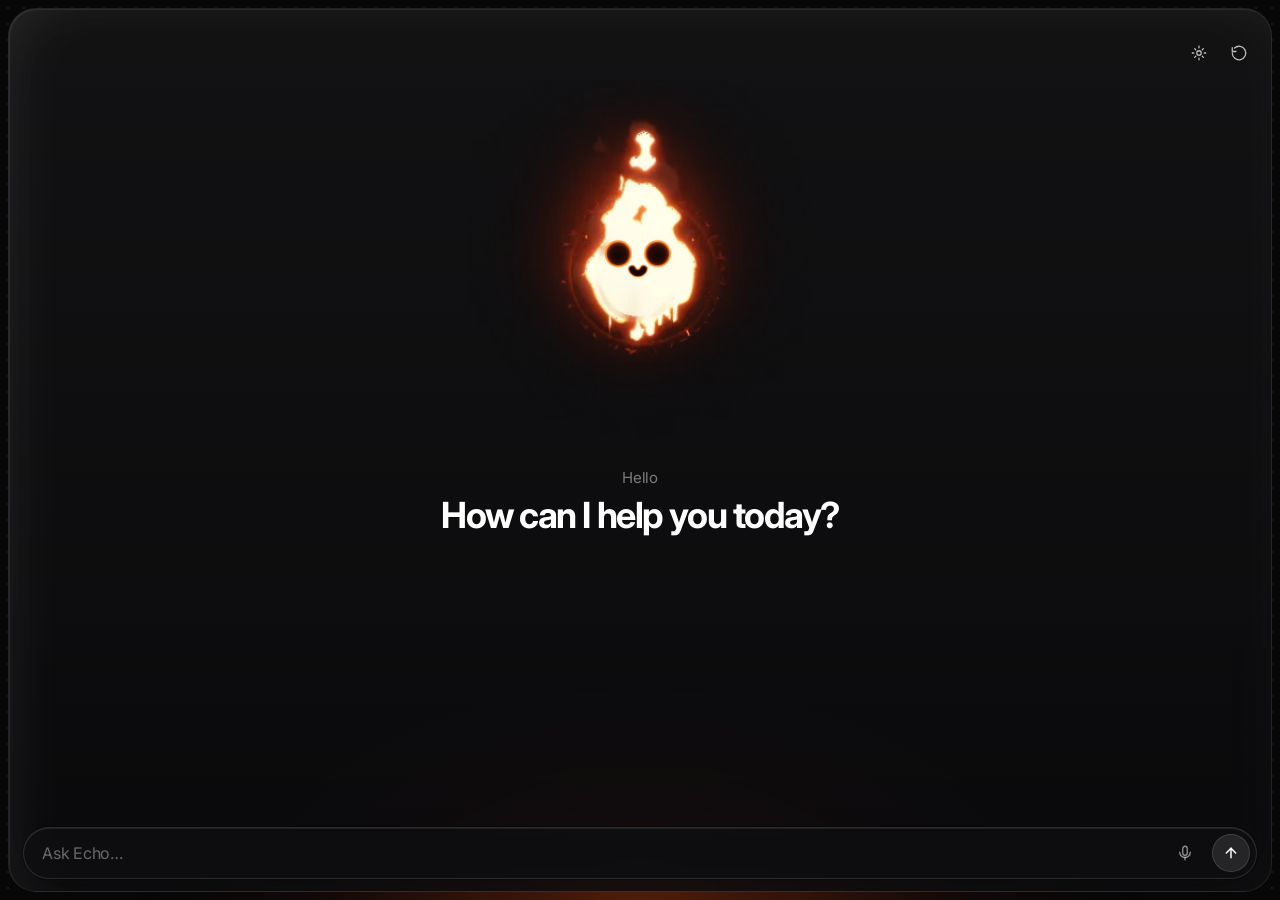
==== commit 974ec51a: "Fix Gemini errors and enlarge the header Echo (?v=81) Lead with documented free-tier Flash models, t" ====
--- a/preview/index.html
+++ b/preview/index.html
@@ -10,18 +10,18 @@
   <meta name="theme-color" content="#000000">
   <meta name="color-scheme" content="dark">
   <meta name="description" content="Echo — a friendly fire spirit you can talk to.">
-  <link rel="manifest" href="../manifest.webmanifest?v=8">
-  <link rel="apple-touch-icon" href="../apple-touch-icon.png?v=8">
-  <link rel="icon" type="image/png" sizes="32x32" href="../favicon-32.png?v=8">
-  <link rel="icon" type="image/png" sizes="16x16" href="../favicon-16.png?v=8">
-  <link rel="icon" type="image/png" sizes="192x192" href="../icon-192.png?v=8">
-  <link rel="shortcut icon" href="../favicon.ico?v=8">
+  <link rel="manifest" href="../manifest.webmanifest?v=81">
+  <link rel="apple-touch-icon" href="../apple-touch-icon.png?v=81">
+  <link rel="icon" type="image/png" sizes="32x32" href="../favicon-32.png?v=81">
+  <link rel="icon" type="image/png" sizes="16x16" href="../favicon-16.png?v=81">
+  <link rel="icon" type="image/png" sizes="192x192" href="../icon-192.png?v=81">
+  <link rel="shortcut icon" href="../favicon.ico?v=81">
   <link rel="preconnect" href="https://fonts.googleapis.com">
   <link rel="preconnect" href="https://fonts.gstatic.com" crossorigin>
   <link href="https://fonts.googleapis.com/css2?family=Inter:wght@400;500;600;700&display=swap" rel="stylesheet">
-  <link rel="stylesheet" href="../css/echo-app.css?v=8">
+  <link rel="stylesheet" href="../css/echo-app.css?v=81">
   <title>Echo</title>
-  <!-- echo-live-v8 -->
+  <!-- echo-live-v81 -->
 </head>
 <body class="home">
   <div id="ember" aria-hidden="true"></div>
@@ -84,7 +84,7 @@
   (function () {
     'use strict';
 
-    var ASSET_Q = '?v=8';
+    var ASSET_Q = '?v=81';
     function assetUrl(path) {
       return path + ASSET_Q;
     }
@@ -2141,6 +2141,6 @@
     img.src = assetUrl('assets/flame-body.png');
   })();
   </script>
-  <script src="../js/echo-chat.js?v=8"></script>
+  <script src="../js/echo-chat.js?v=81"></script>
 </body>
 </html>
--- a/css/echo-app.css
+++ b/css/echo-app.css
@@ -1,4 +1,4 @@
-/* Echo chat shell — glass panel, dotted field, ember palette. ?v=8 */
+/* Echo chat shell — glass panel, dotted field, ember palette. ?v=81 */
 :root {
   --sat: env(safe-area-inset-top, 0px);
   --sab: env(safe-area-inset-bottom, 0px);
@@ -94,8 +94,8 @@
 body.is-chat #stage {
   top: calc(max(8px, var(--sat)) + 10px);
   left: calc(max(8px, var(--sal)) + 16px);
-  width: 52px;
-  height: 52px;
+  width: 68px;
+  height: 68px;
   transform: none;
   border-radius: 50%;
   overflow: hidden;
@@ -107,8 +107,8 @@
   display: flex;
   align-items: center;
   justify-content: space-between;
-  padding: 12px 14px 8px 16px;
-  min-height: 56px;
+  padding: 10px 14px 10px 16px;
+  min-height: 88px;
   flex: 0 0 auto;
   opacity: 0;
   pointer-events: none;
@@ -131,8 +131,8 @@
   min-width: 0;
 }
 #brand-spacer {
-  width: 52px;
-  height: 52px;
+  width: 68px;
+  height: 68px;
   flex: 0 0 auto;
 }
 #brand-name {
@@ -258,6 +258,15 @@
   -webkit-user-select: text;
 }
 .row a { color: #f0a060; text-decoration: underline; }
+.row .hint {
+  display: block;
+  margin-top: 6px;
+  font-size: 12px;
+  font-weight: 400;
+  line-height: 1.4;
+  color: var(--muted);
+  letter-spacing: -0.01em;
+}
 
 .row.thinking .ava {
   box-shadow: 0 0 16px rgba(255, 160, 70, 0.7), 0 0 2px #fff;
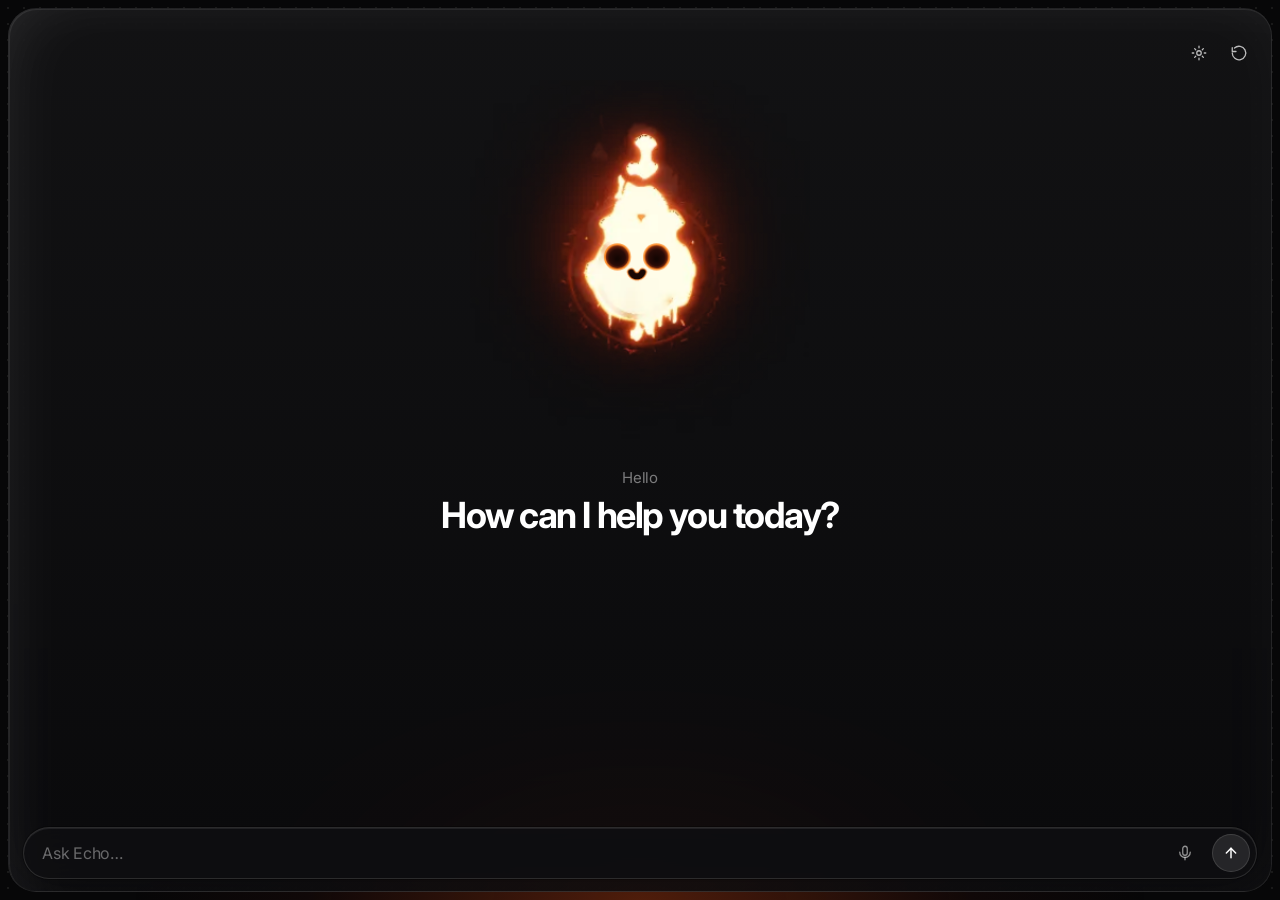
==== commit 95c53802: "Animate Echo's chat-bubble avatars (?v=82) Reuse the live flame flipbook: one small offscreen frame " ====
--- a/preview/index.html
+++ b/preview/index.html
@@ -10,18 +10,18 @@
   <meta name="theme-color" content="#000000">
   <meta name="color-scheme" content="dark">
   <meta name="description" content="Echo — a friendly fire spirit you can talk to.">
-  <link rel="manifest" href="../manifest.webmanifest?v=81">
-  <link rel="apple-touch-icon" href="../apple-touch-icon.png?v=81">
-  <link rel="icon" type="image/png" sizes="32x32" href="../favicon-32.png?v=81">
-  <link rel="icon" type="image/png" sizes="16x16" href="../favicon-16.png?v=81">
-  <link rel="icon" type="image/png" sizes="192x192" href="../icon-192.png?v=81">
-  <link rel="shortcut icon" href="../favicon.ico?v=81">
+  <link rel="manifest" href="../manifest.webmanifest?v=82">
+  <link rel="apple-touch-icon" href="../apple-touch-icon.png?v=82">
+  <link rel="icon" type="image/png" sizes="32x32" href="../favicon-32.png?v=82">
+  <link rel="icon" type="image/png" sizes="16x16" href="../favicon-16.png?v=82">
+  <link rel="icon" type="image/png" sizes="192x192" href="../icon-192.png?v=82">
+  <link rel="shortcut icon" href="../favicon.ico?v=82">
   <link rel="preconnect" href="https://fonts.googleapis.com">
   <link rel="preconnect" href="https://fonts.gstatic.com" crossorigin>
   <link href="https://fonts.googleapis.com/css2?family=Inter:wght@400;500;600;700&display=swap" rel="stylesheet">
-  <link rel="stylesheet" href="../css/echo-app.css?v=81">
+  <link rel="stylesheet" href="../css/echo-app.css?v=82">
   <title>Echo</title>
-  <!-- echo-live-v81 -->
+  <!-- echo-live-v82 -->
 </head>
 <body class="home">
   <div id="ember" aria-hidden="true"></div>
@@ -84,7 +84,7 @@
   (function () {
     'use strict';
 
-    var ASSET_Q = '?v=81';
+    var ASSET_Q = '?v=82';
     function assetUrl(path) {
       return path + ASSET_Q;
     }
@@ -1795,6 +1795,74 @@
       updateParticles(dt, now, xf);
     }
 
+
+    var miniAva = null;
+    var miniAvaCtx = null;
+    var MINI_AVA = 64;
+
+    function ensureMiniAva() {
+      if (miniAvaCtx) return miniAvaCtx;
+      miniAva = document.createElement('canvas');
+      miniAva.width = MINI_AVA;
+      miniAva.height = MINI_AVA;
+      miniAvaCtx = miniAva.getContext('2d', { alpha: true });
+      return miniAvaCtx;
+    }
+
+    function renderMiniAva() {
+      var g = ensureMiniAva();
+      g.clearRect(0, 0, MINI_AVA, MINI_AVA);
+      var srcW = canvas && canvas.width;
+      var srcH = canvas && canvas.height;
+      if (!srcW || !srcH) return;
+      // Tight crop around the flame body so a 32px circle reads clearly.
+      var crop = 168;
+      var cx = W / 2;
+      var cy = H / 2 - 8;
+      var sx = (cx - crop / 2) * dpr;
+      var sy = (cy - crop / 2) * dpr;
+      var s = crop * dpr;
+      if (sx < 0) sx = 0;
+      if (sy < 0) sy = 0;
+      if (sx + s > srcW) sx = Math.max(0, srcW - s);
+      if (sy + s > srcH) sy = Math.max(0, srcH - s);
+      s = Math.min(s, srcW - sx, srcH - sy);
+      if (s <= 0) return;
+      if (colorReady && flameCanvas && flameCanvas.width) {
+        g.drawImage(flameCanvas, sx, sy, s, s, 0, 0, MINI_AVA, MINI_AVA);
+      }
+      g.drawImage(canvas, sx, sy, s, s, 0, 0, MINI_AVA, MINI_AVA);
+    }
+
+    function syncMiniAvatars() {
+      var nodes = document.getElementsByClassName('ava');
+      if (!nodes.length || !canvas || !canvas.width) return;
+      var list = [];
+      var i, el, need = false;
+      for (i = 0; i < nodes.length; i++) {
+        el = nodes[i];
+        if (el.tagName !== 'CANVAS') continue;
+        if (el.classList.contains('ava-live') || el.getAttribute('data-stamped') !== '1') {
+          list.push(el);
+          need = true;
+        }
+      }
+      if (!need) return;
+      renderMiniAva();
+      for (i = 0; i < list.length; i++) {
+        el = list[i];
+        if (el.width !== MINI_AVA || el.height !== MINI_AVA) {
+          el.width = MINI_AVA;
+          el.height = MINI_AVA;
+        }
+        var g = el.getContext('2d');
+        if (!g) continue;
+        g.clearRect(0, 0, MINI_AVA, MINI_AVA);
+        g.drawImage(miniAva, 0, 0);
+        if (!el.classList.contains('ava-live')) el.setAttribute('data-stamped', '1');
+      }
+    }
+
     function draw(now) {
       ctx.setTransform(dpr, 0, 0, dpr, 0, 0);
       var xf = currentXF();
@@ -1821,6 +1889,7 @@
         }
         if (!fpsFrames) fpsFrames = now;
       }
+      syncMiniAvatars();
     }
 
     function loop(ts) {
@@ -2141,6 +2210,6 @@
     img.src = assetUrl('assets/flame-body.png');
   })();
   </script>
-  <script src="../js/echo-chat.js?v=81"></script>
+  <script src="../js/echo-chat.js?v=82"></script>
 </body>
 </html>
--- a/css/echo-app.css
+++ b/css/echo-app.css
@@ -1,4 +1,4 @@
-/* Echo chat shell — glass panel, dotted field, ember palette. ?v=81 */
+/* Echo chat shell — glass panel, dotted field, ember palette. ?v=82 */
 :root {
   --sat: env(safe-area-inset-top, 0px);
   --sab: env(safe-area-inset-bottom, 0px);
@@ -219,12 +219,14 @@
 .row.agent { padding-right: 18%; }
 .row.user { justify-content: flex-end; }
 .row .ava {
-  width: 28px;
-  height: 28px;
+  width: 32px;
+  height: 32px;
   border-radius: 50%;
   flex: 0 0 auto;
-  margin-top: 2px;
+  margin-top: 1px;
   object-fit: cover;
+  display: block;
+  background: transparent;
   box-shadow: 0 0 12px rgba(224, 112, 32, 0.4);
 }
 .row.agent .bubble {
